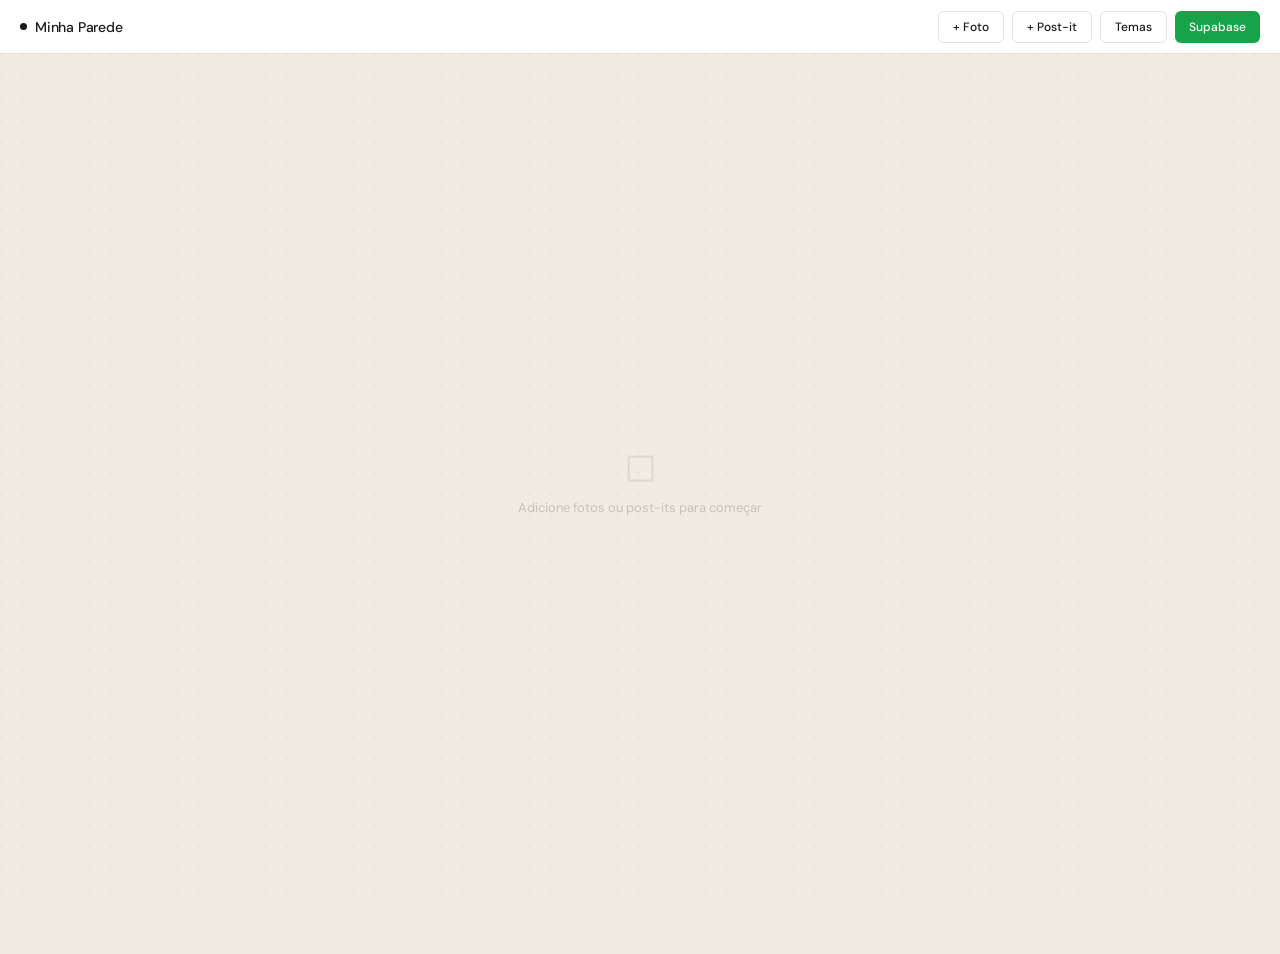
==== index.html @ 945e421c "Create" ====
<!DOCTYPE html>
<html lang="pt-BR">
<head>
<meta charset="UTF-8">
<meta name="viewport" content="width=device-width, initial-scale=1.0">
<title>Minha Parede</title>
<link href="https://fonts.googleapis.com/css2?family=DM+Sans:wght@300;400;500&family=Caveat:wght@400;600&display=swap" rel="stylesheet">
<style id="themeStyle">
/* ═══════════════════════════════════════════════
   TEMA — edite estas variáveis para personalizar
   ═══════════════════════════════════════════════ */
:root {
  --wall-bg:                #f0ece4;
  --wall-texture:           rgba(0,0,0,0.03);
  --bar-bg:                 #ffffff;
  --bar-border:             #e5e2dc;
  --bar-text:               #1a1a1a;
  --btn-bg:                 #1a1a1a;
  --btn-text:               #ffffff;
  --btn-radius:             6px;
  --polaroid-bg:            #ffffff;
  --polaroid-shadow:        0 4px 20px rgba(0,0,0,0.12);
  --polaroid-caption-color: #555555;
  --note-text:              #1a1a1a;
  --pin-color:              #1a1a1a;
  --accent:                 #1a1a1a;
  --font-ui:                'DM Sans', sans-serif;
  --font-hw:                'Caveat', cursive;
}
</style>
<style>
* { margin:0; padding:0; box-sizing:border-box; }
body { min-height:100vh; font-family:var(--font-ui); background:var(--wall-bg); overflow-x:hidden; }

/* BAR */
.bar {
  position:fixed; top:0; left:0; right:0; z-index:100;
  height:54px; background:var(--bar-bg);
  border-bottom:1px solid var(--bar-border);
  display:flex; align-items:center; padding:0 20px; gap:8px;
}
.bar-logo {
  flex:1; font-size:14px; font-weight:500; color:var(--bar-text);
  letter-spacing:-.2px; display:flex; align-items:center; gap:8px;
}
.bar-dot { width:7px; height:7px; border-radius:50%; background:var(--accent); }

.btn {
  height:32px; padding:0 14px;
  background:var(--btn-bg); color:var(--btn-text);
  border:none; border-radius:var(--btn-radius);
  font-family:var(--font-ui); font-size:12px; font-weight:500;
  cursor:pointer; display:flex; align-items:center; gap:5px;
  transition:opacity .15s, transform .1s; white-space:nowrap;
}
.btn:hover { opacity:.8; }
.btn:active { transform:scale(.97); }
.btn-outline {
  background:transparent; color:var(--bar-text);
  border:1px solid var(--bar-border);
}
.btn-outline:hover { background:var(--wall-bg); opacity:1; }
.btn-green { background:#16a34a; color:#fff; }
.btn-green.on { background:#15803d; }

/* WALL */
.wall {
  margin-top:54px; min-height:calc(100vh - 54px);
  padding:40px; position:relative;
  background-color:var(--wall-bg);
  background-image: radial-gradient(circle at 1px 1px, var(--wall-texture) 1px, transparent 0);
  background-size:22px 22px;
}

/* EMPTY */
.empty {
  position:absolute; top:50%; left:50%;
  transform:translate(-50%,-50%);
  text-align:center; pointer-events:none; color:rgba(0,0,0,0.18);
}
.empty p { font-size:13px; margin-top:8px; }

/* POLAROID */
.polaroid {
  position:absolute; cursor:grab; user-select:none;
  box-shadow:var(--polaroid-shadow); transition:box-shadow .2s;
}
.polaroid:hover { box-shadow:0 8px 32px rgba(0,0,0,0.2); z-index:10; }
.polaroid:active { cursor:grabbing; }
.polaroid.dragging { z-index:50; box-shadow:0 16px 48px rgba(0,0,0,0.25); }
.polaroid-inner { background:var(--polaroid-bg); padding:10px 10px 44px; }
.polaroid-img { width:190px; height:190px; object-fit:cover; display:block; }
.polaroid-caption {
  position:absolute; bottom:10px; left:10px; right:10px;
  text-align:center; font-family:var(--font-hw); font-size:17px;
  color:var(--polaroid-caption-color); outline:none;
}
.polaroid-caption:focus { border-bottom:1px dashed rgba(0,0,0,0.2); }

/* PIN */
.pin-wrap {
  position:absolute; top:-13px; left:50%;
  transform:translateX(-50%); z-index:5;
  display:flex; flex-direction:column; align-items:center;
}
.pin-head {
  width:13px; height:13px; border-radius:50%;
  background:var(--pin-color); box-shadow:0 2px 6px rgba(0,0,0,0.25);
}
.pin-shaft { width:2px; height:10px; background:rgba(0,0,0,0.2); }

/* DEL */
.del-btn {
  position:absolute; top:-9px; right:-9px;
  width:20px; height:20px; border-radius:50%;
  background:#ef4444; color:#fff; border:none;
  font-size:11px; cursor:pointer; line-height:1;
  display:none; align-items:center; justify-content:center;
  box-shadow:0 2px 8px rgba(0,0,0,0.25); z-index:6; font-family:sans-serif;
}
.polaroid:hover .del-btn, .postit:hover .del-btn { display:flex; }

/* POST-IT */
.postit {
  position:absolute; cursor:grab; user-select:none;
  width:190px; min-height:160px; padding:28px 14px 14px;
  box-shadow:2px 4px 16px rgba(0,0,0,0.1); transition:box-shadow .2s;
}
.postit:hover { box-shadow:4px 8px 24px rgba(0,0,0,0.18); z-index:10; }
.postit:active { cursor:grabbing; }
.postit.dragging { z-index:50; }
.postit-pin {
  position:absolute; top:10px; left:50%; transform:translateX(-50%);
  width:11px; height:11px; border-radius:50%;
  background:var(--pin-color); box-shadow:0 2px 6px rgba(0,0,0,0.2);
}
.postit-text {
  font-family:var(--font-hw); font-size:19px;
  color:var(--note-text); line-height:1.5;
  outline:none; min-height:80px; word-break:break-word;
  position:relative; z-index:2;
}
.postit-lines {
  position:absolute; inset:0; pointer-events:none;
  background-image:repeating-linear-gradient(transparent,transparent 30px,rgba(0,0,0,0.05) 30px,rgba(0,0,0,0.05) 31px);
  background-position:0 26px;
}

/* OVERLAYS */
.overlay {
  display:none; position:fixed; inset:0;
  background:rgba(0,0,0,0.35); z-index:200;
  align-items:center; justify-content:center;
  backdrop-filter:blur(6px);
}
.overlay.open { display:flex; }
.modal {
  background:#fff; border-radius:12px; padding:28px;
  width:460px; max-width:95vw;
  box-shadow:0 24px 64px rgba(0,0,0,0.18);
  max-height:90vh; overflow-y:auto;
}
.modal h2 { font-size:15px; font-weight:500; color:#111; margin-bottom:3px; }
.modal .sub { font-size:12px; color:#999; margin-bottom:18px; }
.field { margin-bottom:12px; }
.field label { display:block; font-size:11px; font-weight:500; color:#777; margin-bottom:4px; text-transform:uppercase; letter-spacing:.4px; }
.field input {
  width:100%; padding:8px 11px;
  border:1px solid #e5e5e5; border-radius:6px;
  font-size:13px; font-family:monospace; outline:none; color:#111;
}
.field input:focus { border-color:#1a1a1a; }
.modal-foot { display:flex; gap:8px; justify-content:flex-end; margin-top:18px; }
.sql-block {
  background:#f8f8f8; border-radius:6px; padding:11px;
  font-family:monospace; font-size:11px; color:#444;
  border:1px solid #eee; white-space:pre; overflow-x:auto; margin-bottom:14px;
}

/* THEME PANEL */
.theme-panel {
  position:fixed; top:54px; right:0; bottom:0; width:290px;
  background:#fff; border-left:1px solid #efefef;
  z-index:90; transform:translateX(100%);
  transition:transform .25s cubic-bezier(.4,0,.2,1);
  display:flex; flex-direction:column; overflow:hidden;
}
.theme-panel.open { transform:translateX(0); }
.tp-head {
  padding:14px 18px; border-bottom:1px solid #f2f2f2;
  display:flex; align-items:center; justify-content:space-between; flex-shrink:0;
}
.tp-head h3 { font-size:13px; font-weight:500; color:#111; }
.tp-close { background:none; border:none; cursor:pointer; color:#bbb; font-size:18px; padding:2px; line-height:1; }
.tp-close:hover { color:#111; }
.tp-body { flex:1; overflow-y:auto; }

.preset-label { padding:12px 18px 6px; font-size:10px; font-weight:500; color:#bbb; text-transform:uppercase; letter-spacing:.5px; }
.preset-grid { display:grid; grid-template-columns:1fr 1fr 1fr; gap:6px; padding:0 18px 14px; border-bottom:1px solid #f2f2f2; }
.preset-chip {
  border:1px solid #efefef; border-radius:6px; padding:8px 6px;
  cursor:pointer; text-align:center;
  transition:border-color .15s, transform .1s; background:#fafafa;
}
.preset-chip:hover { border-color:#1a1a1a; transform:scale(1.03); }
.chip-swatch { height:22px; border-radius:3px; margin-bottom:5px; }
.preset-chip span { font-size:10px; font-weight:500; color:#555; }

.sec-label { padding:12px 18px 6px; font-size:10px; font-weight:500; color:#bbb; text-transform:uppercase; letter-spacing:.5px; }
.var-row {
  display:flex; align-items:center; justify-content:space-between;
  padding:5px 18px; gap:8px;
}
.var-row label { font-size:12px; color:#555; flex:1; line-height:1.3; }
.var-row input[type=color] {
  width:32px; height:24px; border:1px solid #e8e8e8; border-radius:4px;
  cursor:pointer; padding:1px; background:#fff;
}
.var-row input[type=text] {
  width:88px; padding:4px 7px;
  border:1px solid #e8e8e8; border-radius:4px;
  font-size:11px; font-family:monospace; color:#111; outline:none;
}
.var-row input[type=text]:focus { border-color:#1a1a1a; }
.divider { height:1px; background:#f2f2f2; margin:8px 0; }

.css-label { padding:10px 18px 4px; font-size:10px; font-weight:500; color:#bbb; text-transform:uppercase; letter-spacing:.5px; }
.css-box {
  margin:0 18px 6px;
  background:#f8f8f8; border:1px solid #efefef; border-radius:6px;
  padding:8px; font-family:monospace; font-size:10px; color:#666;
  white-space:pre; overflow-x:auto; max-height:140px; overflow-y:auto;
}
.tp-foot { padding:12px 18px; border-top:1px solid #f2f2f2; display:flex; gap:6px; flex-shrink:0; }
.tp-foot .btn { flex:1; justify-content:center; height:30px; font-size:12px; }

/* NOTE EDITOR */
.note-overlay {
  display:none; position:fixed; inset:0;
  background:rgba(0,0,0,0.35); z-index:200;
  align-items:center; justify-content:center;
  backdrop-filter:blur(6px);
}
.note-overlay.open { display:flex; }
.note-editor { border-radius:6px; padding:18px; width:280px; box-shadow:0 12px 48px rgba(0,0,0,0.22); }
.note-editor textarea {
  width:100%; height:120px; border:none; background:transparent;
  outline:none; font-family:var(--font-hw); font-size:21px; color:#1a1a1a; resize:none;
}
.nc-row { display:flex; gap:6px; margin-top:10px; }
.nc-dot {
  width:22px; height:22px; border-radius:50%;
  cursor:pointer; border:2px solid rgba(0,0,0,0.12); transition:transform .15s;
}
.nc-dot:hover, .nc-dot.sel { border-color:rgba(0,0,0,0.4); transform:scale(1.2); }
.note-foot { display:flex; gap:6px; justify-content:flex-end; margin-top:12px; }
.note-foot button { padding:6px 14px; border:none; border-radius:5px; font-family:var(--font-ui); font-size:12px; font-weight:500; cursor:pointer; }
.n-cancel { background:rgba(0,0,0,0.08); color:#333; }
.n-add { background:rgba(0,0,0,0.82); color:#fff; }

/* TOAST */
.toast {
  position:fixed; bottom:18px; left:50%; transform:translateX(-50%);
  background:#111; color:#fff; padding:9px 18px; border-radius:20px;
  font-size:12px; opacity:0; transition:opacity .25s;
  pointer-events:none; z-index:400; white-space:nowrap;
}
.toast.show { opacity:1; }
#fileInput { display:none; }
</style>
</head>
<body>

<!-- BAR -->
<div class="bar">
  <div class="bar-logo"><span class="bar-dot"></span>Minha Parede</div>
  <button class="btn btn-outline" onclick="document.getElementById('fileInput').click()">+ Foto</button>
  <button class="btn btn-outline" onclick="openNote()">+ Post-it</button>
  <button class="btn btn-outline" id="btnTheme" onclick="toggleTheme()">Temas</button>
  <button class="btn btn-green" id="btnSb" onclick="openSb()">Supabase</button>
</div>

<input type="file" id="fileInput" accept="image/*" multiple>

<!-- WALL -->
<div class="wall" id="wall">
  <div class="empty" id="empty">
    <div style="font-size:40px;opacity:.4">◻</div>
    <p>Adicione fotos ou post-its para começar</p>
  </div>
</div>

<!-- THEME PANEL -->
<aside class="theme-panel" id="themePanel">
  <div class="tp-head">
    <h3>Editor de Tema</h3>
    <button class="tp-close" onclick="toggleTheme()">×</button>
  </div>
  <div class="tp-body">
    <div class="preset-label">Presets</div>
    <div class="preset-grid" id="presetGrid"></div>

    <div class="sec-label">Parede</div>
    <div class="var-row"><label>Fundo</label><input type="color" data-var="--wall-bg" oninput="av(this)"></div>
    <div class="divider"></div>

    <div class="sec-label">Barra</div>
    <div class="var-row"><label>Fundo</label><input type="color" data-var="--bar-bg" oninput="av(this)"></div>
    <div class="var-row"><label>Borda</label><input type="color" data-var="--bar-border" oninput="av(this)"></div>
    <div class="var-row"><label>Texto</label><input type="color" data-var="--bar-text" oninput="av(this)"></div>
    <div class="divider"></div>

    <div class="sec-label">Botões</div>
    <div class="var-row"><label>Fundo</label><input type="color" data-var="--btn-bg" oninput="av(this)"></div>
    <div class="var-row"><label>Texto</label><input type="color" data-var="--btn-text" oninput="av(this)"></div>
    <div class="var-row"><label>Radius</label><input type="text" data-var="--btn-radius" oninput="avt(this)" placeholder="6px"></div>
    <div class="divider"></div>

    <div class="sec-label">Polaroid</div>
    <div class="var-row"><label>Fundo</label><input type="color" data-var="--polaroid-bg" oninput="av(this)"></div>
    <div class="var-row"><label>Legenda</label><input type="color" data-var="--polaroid-caption-color" oninput="av(this)"></div>
    <div class="divider"></div>

    <div class="sec-label">Post-its & Pinos</div>
    <div class="var-row"><label>Texto</label><input type="color" data-var="--note-text" oninput="av(this)"></div>
    <div class="var-row"><label>Cor do pino</label><input type="color" data-var="--pin-color" oninput="av(this)"></div>
    <div class="divider"></div>

    <div class="sec-label">Acento</div>
    <div class="var-row"><label>Cor de acento</label><input type="color" data-var="--accent" oninput="av(this)"></div>

    <div class="css-label">CSS gerado</div>
    <pre class="css-box" id="cssBox"></pre>
  </div>
  <div class="tp-foot">
    <button class="btn btn-outline" onclick="copyCss()">Copiar CSS</button>
    <button class="btn" onclick="saveTheme()">Salvar</button>
  </div>
</aside>

<!-- SUPABASE MODAL -->
<div class="overlay" id="sbOverlay">
  <div class="modal">
    <h2>Configurar Supabase</h2>
    <p class="sub">Salve na nuvem. Execute antes no SQL Editor:</p>
    <div class="sql-block">CREATE TABLE wall_items (
  id UUID DEFAULT gen_random_uuid() PRIMARY KEY,
  type TEXT, x FLOAT, y FLOAT, rotation FLOAT,
  image_url TEXT, caption TEXT,
  note_text TEXT, color TEXT,
  created_at TIMESTAMPTZ DEFAULT now()
);
-- Storage > New bucket: wall-photos (público)</div>
    <div class="field"><label>URL do Projeto</label><input type="text" id="sbUrl" placeholder="https://xxxx.supabase.co"></div>
    <div class="field"><label>Chave Anon</label><input type="text" id="sbKey" placeholder="eyJ..."></div>
    <div class="modal-foot">
      <button class="btn btn-outline" onclick="closeSb()">Cancelar</button>
      <button class="btn btn-green" onclick="saveSb()">Salvar</button>
    </div>
  </div>
</div>

<!-- NOTE EDITOR -->
<div class="note-overlay" id="noteOverlay">
  <div class="note-editor" id="noteBox" style="background:#fef08a">
    <textarea id="noteText" placeholder="Escreva aqui..."></textarea>
    <div class="nc-row" id="ncRow"></div>
    <div class="note-foot">
      <button class="n-cancel" onclick="closeNote()">Cancelar</button>
      <button class="n-add" onclick="addNote()">Adicionar</button>
    </div>
  </div>
</div>

<div class="toast" id="toast"></div>

<script>
/* ═══ DATA ═══════════════════════════════════════════════════════════════ */
const PRESETS = [
  { name:'Minimal', vars:{'--wall-bg':'#f0ece4','--bar-bg':'#ffffff','--bar-border':'#e5e2dc','--bar-text':'#1a1a1a','--btn-bg':'#1a1a1a','--btn-text':'#ffffff','--btn-radius':'6px','--polaroid-bg':'#ffffff','--polaroid-caption-color':'#555555','--note-text':'#1a1a1a','--pin-color':'#1a1a1a','--accent':'#1a1a1a'} },
  { name:'Dark',    vars:{'--wall-bg':'#0f0f0f','--bar-bg':'#1a1a1a','--bar-border':'#2a2a2a','--bar-text':'#efefef','--btn-bg':'#efefef','--btn-text':'#111111','--btn-radius':'6px','--polaroid-bg':'#1e1e1e','--polaroid-caption-color':'#888888','--note-text':'#111111','--pin-color':'#efefef','--accent':'#efefef'} },
  { name:'Rose',    vars:{'--wall-bg':'#fdf0f0','--bar-bg':'#fff5f5','--bar-border':'#fcdede','--bar-text':'#5c1a1a','--btn-bg':'#c0392b','--btn-text':'#ffffff','--btn-radius':'20px','--polaroid-bg':'#ffffff','--polaroid-caption-color':'#c0392b','--note-text':'#5c1a1a','--pin-color':'#c0392b','--accent':'#c0392b'} },
  { name:'Forest',  vars:{'--wall-bg':'#eef4ee','--bar-bg':'#f4faf4','--bar-border':'#c8e0c8','--bar-text':'#1a3a1a','--btn-bg':'#2d6a2d','--btn-text':'#ffffff','--btn-radius':'4px','--polaroid-bg':'#fcfff8','--polaroid-caption-color':'#2d6a2d','--note-text':'#1a3a1a','--pin-color':'#2d6a2d','--accent':'#2d6a2d'} },
  { name:'Slate',   vars:{'--wall-bg':'#f1f5f9','--bar-bg':'#ffffff','--bar-border':'#e2e8f0','--bar-text':'#0f172a','--btn-bg':'#3b82f6','--btn-text':'#ffffff','--btn-radius':'8px','--polaroid-bg':'#ffffff','--polaroid-caption-color':'#64748b','--note-text':'#0f172a','--pin-color':'#3b82f6','--accent':'#3b82f6'} },
  { name:'Cream',   vars:{'--wall-bg':'#faf6ee','--bar-bg':'#fffdf5','--bar-border':'#e8dfc8','--bar-text':'#3a2e1a','--btn-bg':'#8b6914','--btn-text':'#fff8e1','--btn-radius':'3px','--polaroid-bg':'#fffdf8','--polaroid-caption-color':'#8b6914','--note-text':'#3a2e1a','--pin-color':'#8b6914','--accent':'#8b6914'} },
];

const NOTE_COLORS = [
  {name:'yellow',bg:'#fef08a'},{name:'blue',bg:'#bae6fd'},
  {name:'green',bg:'#bbf7d0'},{name:'pink',bg:'#fbcfe8'},
  {name:'orange',bg:'#fed7aa'},{name:'white',bg:'#ffffff'},
];

let sbUrl = localStorage.getItem('sb_url')||'';
let sbKey = localStorage.getItem('sb_key')||'';
let items = (() => { try { return JSON.parse(localStorage.getItem('wall_items')||'[]'); } catch(e){return[];} })();
let selColor = NOTE_COLORS[0];
let curVars = {};

/* ═══ THEME ══════════════════════════════════════════════════════════════ */
function av(input) { // apply color var
  document.documentElement.style.setProperty(input.dataset.var, input.value);
  curVars[input.dataset.var] = input.value;
  refreshCss();
}
function avt(input) { // apply text var
  document.documentElement.style.setProperty(input.dataset.var, input.value);
  curVars[input.dataset.var] = input.value;
  refreshCss();
}
function applyPreset(p) {
  Object.entries(p.vars).forEach(([k,v]) => {
    document.documentElement.style.setProperty(k,v); curVars[k]=v;
  });
  syncInputs(); refreshCss();
}
function syncInputs() {
  document.querySelectorAll('[data-var]').forEach(el => {
    const v = getComputedStyle(document.documentElement).getPropertyValue(el.dataset.var).trim();
    if (el.type==='color') { try { el.value=toHex(v); } catch(e){} }
    else el.value = v;
  });
}
function toHex(c) {
  if (c.startsWith('#')) return c.substring(0,7);
  const d=document.createElement('div'); d.style.color=c; document.body.appendChild(d);
  const s=getComputedStyle(d).color; document.body.removeChild(d);
  const m=s.match(/\d+/g); if(!m) return '#000000';
  return '#'+m.slice(0,3).map(x=>parseInt(x).toString(16).padStart(2,'0')).join('');
}
function refreshCss() {
  const lines=[':root {'];
  Object.entries(curVars).forEach(([k,v])=>lines.push('  '+k+': '+v+';'));
  lines.push('}');
  document.getElementById('cssBox').textContent=lines.join('\n');
}
function copyCss() {
  navigator.clipboard.writeText(document.getElementById('cssBox').textContent)
    .then(()=>toast('CSS copiado!')).catch(()=>toast('Erro ao copiar'));
}
function saveTheme() { localStorage.setItem('wall_theme',JSON.stringify(curVars)); toast('Tema salvo!'); }
function loadTheme() {
  const saved = localStorage.getItem('wall_theme');
  if (saved) {
    try { Object.entries(JSON.parse(saved)).forEach(([k,v])=>{document.documentElement.style.setProperty(k,v);curVars[k]=v;}); }
    catch(e) { applyPreset(PRESETS[0]); }
  } else { applyPreset(PRESETS[0]); }
  syncInputs(); refreshCss();
}
function toggleTheme() { document.getElementById('themePanel').classList.toggle('open'); }

function buildPresets() {
  const g=document.getElementById('presetGrid');
  PRESETS.forEach(p=>{
    const c=document.createElement('div'); c.className='preset-chip';
    c.innerHTML=`<div class="chip-swatch" style="background:${p.vars['--wall-bg']};border:1px solid rgba(0,0,0,0.07)"></div><span>${p.name}</span>`;
    c.onclick=()=>applyPreset(p); g.appendChild(c);
  });
}

/* ═══ SUPABASE ═══════════════════════════════════════════════════════════ */
const sbH = () => ({'apikey':sbKey,'Authorization':'Bearer '+sbKey,'Content-Type':'application/json','Prefer':'return=representation'});
async function sbInsert(row) {
  if(!sbUrl||!sbKey) return null;
  try { const r=await fetch(sbUrl+'/rest/v1/wall_items',{method:'POST',headers:sbH(),body:JSON.stringify(row)}); const d=await r.json(); return d[0]||null; } catch(e){return null;}
}
async function sbDelete(id) {
  if(!sbUrl||!sbKey) return;
  try { await fetch(sbUrl+'/rest/v1/wall_items?id=eq.'+id,{method:'DELETE',headers:sbH()}); } catch(e){}
}
async function sbPatch(id,patch) {
  if(!sbUrl||!sbKey) return;
  try { await fetch(sbUrl+'/rest/v1/wall_items?id=eq.'+id,{method:'PATCH',headers:sbH(),body:JSON.stringify(patch)}); } catch(e){}
}
async function sbLoad() {
  if(!sbUrl||!sbKey) return null;
  try { const r=await fetch(sbUrl+'/rest/v1/wall_items?order=created_at.asc',{headers:{'apikey':sbKey,'Authorization':'Bearer '+sbKey}}); return await r.json(); } catch(e){return null;}
}
async function sbUpload(file) {
  if(!sbUrl||!sbKey) return null;
  const ext=file.name.split('.').pop();
  const path=Date.now()+'_'+Math.random().toString(36).slice(2)+'.'+ext;
  try { const r=await fetch(sbUrl+'/storage/v1/object/wall-photos/'+path,{method:'POST',headers:{'apikey':sbKey,'Authorization':'Bearer '+sbKey,'Content-Type':file.type},body:file}); return r.ok?sbUrl+'/storage/v1/object/public/wall-photos/'+path:null; } catch(e){return null;}
}
function openSb() { document.getElementById('sbUrl').value=sbUrl; document.getElementById('sbKey').value=sbKey; document.getElementById('sbOverlay').classList.add('open'); }
function closeSb() { document.getElementById('sbOverlay').classList.remove('open'); }
async function saveSb() {
  sbUrl=document.getElementById('sbUrl').value.trim().replace(/\/$/,'');
  sbKey=document.getElementById('sbKey').value.trim();
  localStorage.setItem('sb_url',sbUrl); localStorage.setItem('sb_key',sbKey);
  closeSb(); updateSbBtn();
  if (sbUrl&&sbKey) {
    toast('Conectando...');
    const r=await sbLoad();
    if(r&&Array.isArray(r)){ items=r; saveLocal(); renderAll(); toast(r.length+' item(s) carregado(s)'); }
    else toast('Supabase configurado');
  }
}
function updateSbBtn() {
  const b=document.getElementById('btnSb');
  b.textContent=(sbUrl&&sbKey)?'✓ Supabase':'Supabase';
  b.classList.toggle('on',!!(sbUrl&&sbKey));
}

/* ═══ RENDER ═════════════════════════════════════════════════════════════ */
function renderAll() {
  document.querySelectorAll('.polaroid,.postit').forEach(e=>e.remove());
  items.forEach(it=>it.type==='photo'?renderPol(it):renderNote(it));
  document.getElementById('empty').style.display=items.length?'none':'block';
}

function renderPol(item) {
  const el=document.createElement('div'); el.className='polaroid'; el.dataset.id=item.id;
  el.style.cssText=`left:${item.x||80}px;top:${item.y||80}px;transform:rotate(${item.rotation||0}deg)`;
  el.innerHTML=`<div class="pin-wrap"><div class="pin-head"></div><div class="pin-shaft"></div></div>
    <div class="polaroid-inner">
      <img class="polaroid-img" src="${item.image_url||item.dataUrl}" draggable="false">
      <div class="polaroid-caption" contenteditable="true">${item.caption||''}</div>
    </div>
    <button class="del-btn" onclick="delItem('${item.id}',event)">×</button>`;
  el.querySelector('.polaroid-caption').addEventListener('blur',function(){
    const it=items.find(i=>i.id===item.id); if(it){it.caption=this.textContent.trim();saveLocal();sbPatch(item.id,{caption:it.caption});}
  });
  drag(el); document.getElementById('wall').appendChild(el);
}

function renderNote(item) {
  const nc=NOTE_COLORS.find(c=>c.name===item.color)||NOTE_COLORS[0];
  const el=document.createElement('div'); el.className='postit'; el.dataset.id=item.id;
  el.style.cssText=`left:${item.x||100}px;top:${item.y||100}px;transform:rotate(${item.rotation||0}deg);background:${nc.bg}`;
  el.innerHTML=`<div class="postit-pin"></div><div class="postit-lines"></div>
    <div class="postit-text" contenteditable="true">${item.note_text||''}</div>
    <button class="del-btn" onclick="delItem('${item.id}',event)">×</button>`;
  el.querySelector('.postit-text').addEventListener('blur',function(){
    const it=items.find(i=>i.id===item.id); if(it){it.note_text=this.innerHTML;saveLocal();sbPatch(item.id,{note_text:it.note_text});}
  });
  drag(el); document.getElementById('wall').appendChild(el);
}

/* ═══ DRAG ═══════════════════════════════════════════════════════════════ */
function drag(el) {
  let sx,sy,sl,st,moved;
  const onDown=(cx,cy)=>{
    sx=cx;sy=cy;sl=parseFloat(el.style.left);st=parseFloat(el.style.top);moved=false;
    el.classList.add('dragging'); el.style.zIndex=50;
  };
  const onMove=(cx,cy)=>{
    const dx=cx-sx,dy=cy-sy; if(Math.abs(dx)+Math.abs(dy)>3)moved=true;
    el.style.left=(sl+dx)+'px'; el.style.top=(st+dy)+'px';
  };
  const onUp=()=>{
    el.classList.remove('dragging'); el.style.zIndex='';
    if(moved){const it=items.find(i=>i.id===el.dataset.id);if(it){it.x=parseFloat(el.style.left);it.y=parseFloat(el.style.top);saveLocal();sbPatch(it.id,{x:it.x,y:it.y});}}
  };
  el.addEventListener('mousedown',e=>{
    if(e.target.classList.contains('del-btn')||e.target.contentEditable==='true') return;
    e.preventDefault(); onDown(e.clientX,e.clientY);
    const mv=e=>onMove(e.clientX,e.clientY);
    const up=()=>{onUp();document.removeEventListener('mousemove',mv);document.removeEventListener('mouseup',up);};
    document.addEventListener('mousemove',mv); document.addEventListener('mouseup',up);
  });
  el.addEventListener('touchstart',e=>{
    if(e.target.classList.contains('del-btn')||e.target.contentEditable==='true') return;
    const t=e.touches[0]; onDown(t.clientX,t.clientY);
    const mv=e=>{const t=e.touches[0];onMove(t.clientX,t.clientY);};
    const up=()=>{onUp();el.removeEventListener('touchmove',mv);el.removeEventListener('touchend',up);};
    el.addEventListener('touchmove',mv,{passive:true}); el.addEventListener('touchend',up);
  },{passive:true});
}

/* ═══ ADD PHOTO ══════════════════════════════════════════════════════════ */
document.getElementById('fileInput').addEventListener('change',async function(){
  const files=Array.from(this.files); if(!files.length)return; this.value='';
  const ww=document.getElementById('wall').clientWidth;
  for(const file of files){
    const dataUrl=await readFile(file);
    const id=crypto.randomUUID?crypto.randomUUID():Date.now()+Math.random().toString(36).slice(2);
    const x=60+Math.random()*Math.max(200,ww-300),y=60+Math.random()*300,r=(Math.random()-.5)*10;
    const item={id,type:'photo',x,y,rotation:r,image_url:dataUrl,caption:'',created_at:new Date().toISOString()};
    if(sbUrl&&sbKey){const url=await sbUpload(file);if(url)item.image_url=url;const s=await sbInsert({id,type:'photo',x,y,rotation:r,image_url:item.image_url,caption:''});if(s)item.id=s.id;}
    items.push(item); renderPol(item); document.getElementById('empty').style.display='none';
  }
  saveLocal(); toast(files.length+' foto(s) adicionada(s)');
});
function readFile(f){return new Promise(r=>{const fr=new FileReader();fr.onload=e=>r(e.target.result);fr.readAsDataURL(f);});}

/* ═══ NOTE ═══════════════════════════════════════════════════════════════ */
function buildNoteColors(){
  const c=document.getElementById('ncRow');
  NOTE_COLORS.forEach((nc,i)=>{
    const d=document.createElement('div'); d.className='nc-dot'+(i===0?' sel':'');
    d.style.background=nc.bg;
    d.onclick=()=>{c.querySelectorAll('.nc-dot').forEach(x=>x.classList.remove('sel'));d.classList.add('sel');selColor=nc;document.getElementById('noteBox').style.background=nc.bg;};
    c.appendChild(d);
  });
}
function openNote(){document.getElementById('noteText').value='';document.getElementById('noteBox').style.background=selColor.bg;document.getElementById('noteOverlay').classList.add('open');setTimeout(()=>document.getElementById('noteText').focus(),80);}
function closeNote(){document.getElementById('noteOverlay').classList.remove('open');}
async function addNote(){
  const text=document.getElementById('noteText').value.trim(); closeNote(); if(!text)return;
  const ww=document.getElementById('wall').clientWidth;
  const id=crypto.randomUUID?crypto.randomUUID():Date.now()+Math.random().toString(36).slice(2);
  const x=60+Math.random()*Math.max(100,ww-300),y=60+Math.random()*300,r=(Math.random()-.5)*8;
  const item={id,type:'note',x,y,rotation:r,note_text:text,color:selColor.name,created_at:new Date().toISOString()};
  if(sbUrl&&sbKey){const s=await sbInsert({id,type:'note',x,y,rotation:r,note_text:text,color:selColor.name});if(s)item.id=s.id;}
  items.push(item); renderNote(item); saveLocal();
  document.getElementById('empty').style.display='none'; toast('Post-it adicionado');
}

/* ═══ DELETE ═════════════════════════════════════════════════════════════ */
async function delItem(id,e){
  e.stopPropagation(); if(!confirm('Remover?'))return;
  items=items.filter(i=>i.id!==id);
  const el=document.querySelector('[data-id="'+id+'"]'); if(el)el.remove();
  saveLocal(); sbDelete(id);
  if(!items.length)document.getElementById('empty').style.display='block';
  toast('Removido');
}

/* ═══ UTILS ══════════════════════════════════════════════════════════════ */
function saveLocal(){try{localStorage.setItem('wall_items',JSON.stringify(items));}catch(e){}}
let _tt;
function toast(msg){const t=document.getElementById('toast');t.textContent=msg;t.classList.add('show');clearTimeout(_tt);_tt=setTimeout(()=>t.classList.remove('show'),2500);}

/* ═══ CLOSE ON BG ════════════════════════════════════════════════════════ */
document.getElementById('sbOverlay').addEventListener('click',e=>{if(e.target===document.getElementById('sbOverlay'))closeSb();});
document.getElementById('noteOverlay').addEventListener('click',e=>{if(e.target===document.getElementById('noteOverlay'))closeNote();});

/* ═══ INIT ═══════════════════════════════════════════════════════════════ */
async function init(){
  buildPresets(); buildNoteColors(); loadTheme(); updateSbBtn();
  if(sbUrl&&sbKey){const r=await sbLoad();if(r&&Array.isArray(r)&&r.length){items=r;saveLocal();}}
  renderAll();
}
init();
</script>
</body>
</html>
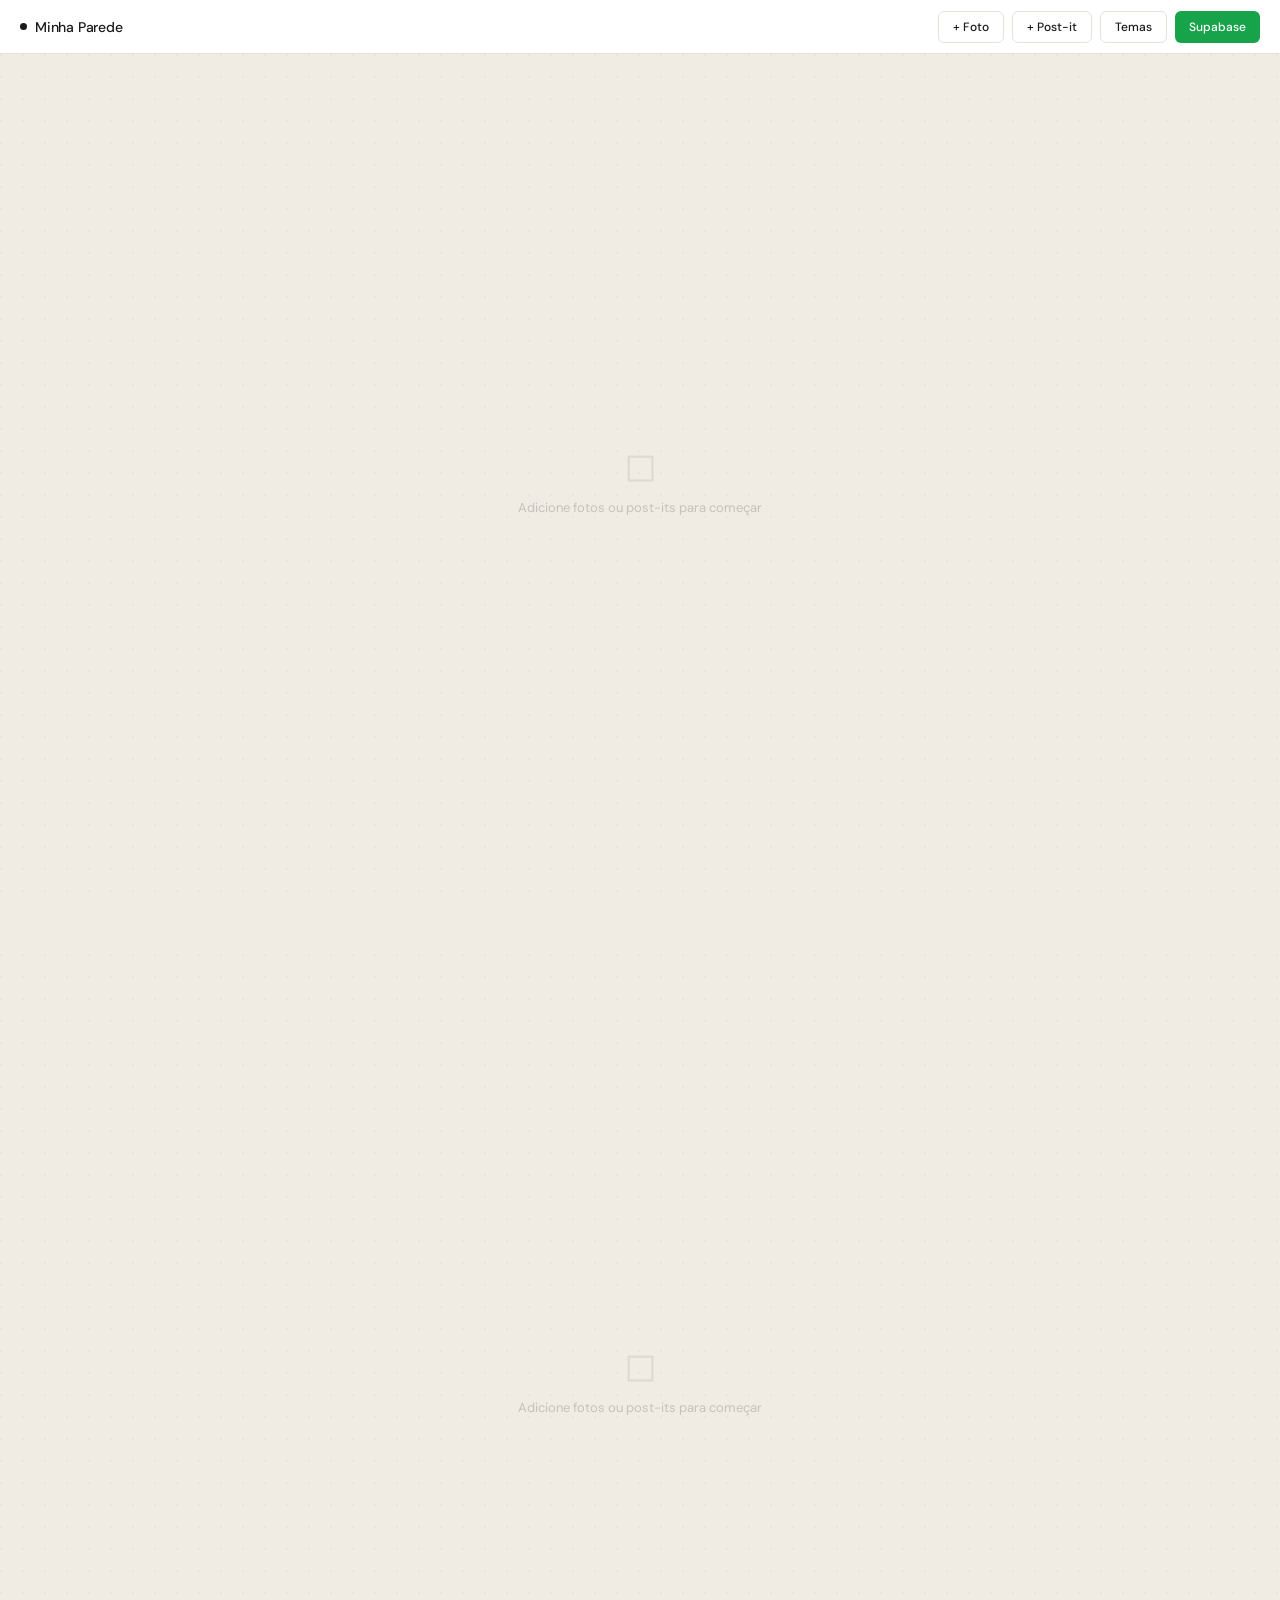
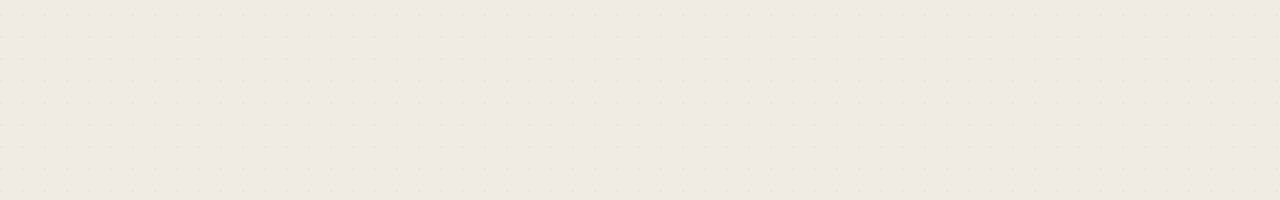
==== commit d239c610: "config" ====
--- a/index.html
+++ b/index.html
@@ -4,272 +4,36 @@
 <meta charset="UTF-8">
 <meta name="viewport" content="width=device-width, initial-scale=1.0">
 <title>Minha Parede</title>
+
 <link href="https://fonts.googleapis.com/css2?family=DM+Sans:wght@300;400;500&family=Caveat:wght@400;600&display=swap" rel="stylesheet">
-<style id="themeStyle">
-/* ═══════════════════════════════════════════════
-   TEMA — edite estas variáveis para personalizar
-   ═══════════════════════════════════════════════ */
-:root {
-  --wall-bg:                #f0ece4;
-  --wall-texture:           rgba(0,0,0,0.03);
-  --bar-bg:                 #ffffff;
-  --bar-border:             #e5e2dc;
-  --bar-text:               #1a1a1a;
-  --btn-bg:                 #1a1a1a;
-  --btn-text:               #ffffff;
-  --btn-radius:             6px;
-  --polaroid-bg:            #ffffff;
-  --polaroid-shadow:        0 4px 20px rgba(0,0,0,0.12);
-  --polaroid-caption-color: #555555;
-  --note-text:              #1a1a1a;
-  --pin-color:              #1a1a1a;
-  --accent:                 #1a1a1a;
-  --font-ui:                'DM Sans', sans-serif;
-  --font-hw:                'Caveat', cursive;
-}
-</style>
-<style>
-* { margin:0; padding:0; box-sizing:border-box; }
-body { min-height:100vh; font-family:var(--font-ui); background:var(--wall-bg); overflow-x:hidden; }
 
-/* BAR */
-.bar {
-  position:fixed; top:0; left:0; right:0; z-index:100;
-  height:54px; background:var(--bar-bg);
-  border-bottom:1px solid var(--bar-border);
-  display:flex; align-items:center; padding:0 20px; gap:8px;
-}
-.bar-logo {
-  flex:1; font-size:14px; font-weight:500; color:var(--bar-text);
-  letter-spacing:-.2px; display:flex; align-items:center; gap:8px;
-}
-.bar-dot { width:7px; height:7px; border-radius:50%; background:var(--accent); }
+<link rel="stylesheet" href="style.css">
+</head>
 
-.btn {
-  height:32px; padding:0 14px;
-  background:var(--btn-bg); color:var(--btn-text);
-  border:none; border-radius:var(--btn-radius);
-  font-family:var(--font-ui); font-size:12px; font-weight:500;
-  cursor:pointer; display:flex; align-items:center; gap:5px;
-  transition:opacity .15s, transform .1s; white-space:nowrap;
-}
-.btn:hover { opacity:.8; }
-.btn:active { transform:scale(.97); }
-.btn-outline {
-  background:transparent; color:var(--bar-text);
-  border:1px solid var(--bar-border);
-}
-.btn-outline:hover { background:var(--wall-bg); opacity:1; }
-.btn-green { background:#16a34a; color:#fff; }
-.btn-green.on { background:#15803d; }
+<body>
 
-/* WALL */
-.wall {
-  margin-top:54px; min-height:calc(100vh - 54px);
-  padding:40px; position:relative;
-  background-color:var(--wall-bg);
-  background-image: radial-gradient(circle at 1px 1px, var(--wall-texture) 1px, transparent 0);
-  background-size:22px 22px;
-}
+<!-- BAR -->
+<div class="bar">
+  <div class="bar-logo"><span class="bar-dot"></span>Minha Parede</div>
+  <button class="btn btn-outline" onclick="document.getElementById('fileInput').click()">+ Foto</button>
+  <button class="btn btn-outline" onclick="openNote()">+ Post-it</button>
+  <button class="btn btn-outline" id="btnTheme" onclick="toggleTheme()">Temas</button>
+  <button class="btn btn-green" id="btnSb" onclick="openSb()">Supabase</button>
+</div>
 
-/* EMPTY */
-.empty {
-  position:absolute; top:50%; left:50%;
-  transform:translate(-50%,-50%);
-  text-align:center; pointer-events:none; color:rgba(0,0,0,0.18);
-}
-.empty p { font-size:13px; margin-top:8px; }
+<input type="file" id="fileInput" accept="image/*" multiple>
 
-/* POLAROID */
-.polaroid {
-  position:absolute; cursor:grab; user-select:none;
-  box-shadow:var(--polaroid-shadow); transition:box-shadow .2s;
-}
-.polaroid:hover { box-shadow:0 8px 32px rgba(0,0,0,0.2); z-index:10; }
-.polaroid:active { cursor:grabbing; }
-.polaroid.dragging { z-index:50; box-shadow:0 16px 48px rgba(0,0,0,0.25); }
-.polaroid-inner { background:var(--polaroid-bg); padding:10px 10px 44px; }
-.polaroid-img { width:190px; height:190px; object-fit:cover; display:block; }
-.polaroid-caption {
-  position:absolute; bottom:10px; left:10px; right:10px;
-  text-align:center; font-family:var(--font-hw); font-size:17px;
-  color:var(--polaroid-caption-color); outline:none;
-}
-.polaroid-caption:focus { border-bottom:1px dashed rgba(0,0,0,0.2); }
-
-/* PIN */
-.pin-wrap {
-  position:absolute; top:-13px; left:50%;
-  transform:translateX(-50%); z-index:5;
-  display:flex; flex-direction:column; align-items:center;
-}
-.pin-head {
-  width:13px; height:13px; border-radius:50%;
-  background:var(--pin-color); box-shadow:0 2px 6px rgba(0,0,0,0.25);
-}
-.pin-shaft { width:2px; height:10px; background:rgba(0,0,0,0.2); }
-
-/* DEL */
-.del-btn {
-  position:absolute; top:-9px; right:-9px;
-  width:20px; height:20px; border-radius:50%;
-  background:#ef4444; color:#fff; border:none;
-  font-size:11px; cursor:pointer; line-height:1;
-  display:none; align-items:center; justify-content:center;
-  box-shadow:0 2px 8px rgba(0,0,0,0.25); z-index:6; font-family:sans-serif;
-}
-.polaroid:hover .del-btn, .postit:hover .del-btn { display:flex; }
-
-/* POST-IT */
-.postit {
-  position:absolute; cursor:grab; user-select:none;
-  width:190px; min-height:160px; padding:28px 14px 14px;
-  box-shadow:2px 4px 16px rgba(0,0,0,0.1); transition:box-shadow .2s;
-}
-.postit:hover { box-shadow:4px 8px 24px rgba(0,0,0,0.18); z-index:10; }
-.postit:active { cursor:grabbing; }
-.postit.dragging { z-index:50; }
-.postit-pin {
-  position:absolute; top:10px; left:50%; transform:translateX(-50%);
-  width:11px; height:11px; border-radius:50%;
-  background:var(--pin-color); box-shadow:0 2px 6px rgba(0,0,0,0.2);
-}
-.postit-text {
-  font-family:var(--font-hw); font-size:19px;
-  color:var(--note-text); line-height:1.5;
-  outline:none; min-height:80px; word-break:break-word;
-  position:relative; z-index:2;
-}
-.postit-lines {
-  position:absolute; inset:0; pointer-events:none;
-  background-image:repeating-linear-gradient(transparent,transparent 30px,rgba(0,0,0,0.05) 30px,rgba(0,0,0,0.05) 31px);
-  background-position:0 26px;
-}
-
-/* OVERLAYS */
-.overlay {
-  display:none; position:fixed; inset:0;
-  background:rgba(0,0,0,0.35); z-index:200;
-  align-items:center; justify-content:center;
-  backdrop-filter:blur(6px);
-}
-.overlay.open { display:flex; }
-.modal {
-  background:#fff; border-radius:12px; padding:28px;
-  width:460px; max-width:95vw;
-  box-shadow:0 24px 64px rgba(0,0,0,0.18);
-  max-height:90vh; overflow-y:auto;
-}
-.modal h2 { font-size:15px; font-weight:500; color:#111; margin-bottom:3px; }
-.modal .sub { font-size:12px; color:#999; margin-bottom:18px; }
-.field { margin-bottom:12px; }
-.field label { display:block; font-size:11px; font-weight:500; color:#777; margin-bottom:4px; text-transform:uppercase; letter-spacing:.4px; }
-.field input {
-  width:100%; padding:8px 11px;
-  border:1px solid #e5e5e5; border-radius:6px;
-  font-size:13px; font-family:monospace; outline:none; color:#111;
-}
-.field input:focus { border-color:#1a1a1a; }
-.modal-foot { display:flex; gap:8px; justify-content:flex-end; margin-top:18px; }
-.sql-block {
-  background:#f8f8f8; border-radius:6px; padding:11px;
-  font-family:monospace; font-size:11px; color:#444;
-  border:1px solid #eee; white-space:pre; overflow-x:auto; margin-bottom:14px;
-}
-
-/* THEME PANEL */
-.theme-panel {
-  position:fixed; top:54px; right:0; bottom:0; width:290px;
-  background:#fff; border-left:1px solid #efefef;
-  z-index:90; transform:translateX(100%);
-  transition:transform .25s cubic-bezier(.4,0,.2,1);
-  display:flex; flex-direction:column; overflow:hidden;
-}
-.theme-panel.open { transform:translateX(0); }
-.tp-head {
-  padding:14px 18px; border-bottom:1px solid #f2f2f2;
-  display:flex; align-items:center; justify-content:space-between; flex-shrink:0;
-}
-.tp-head h3 { font-size:13px; font-weight:500; color:#111; }
-.tp-close { background:none; border:none; cursor:pointer; color:#bbb; font-size:18px; padding:2px; line-height:1; }
-.tp-close:hover { color:#111; }
-.tp-body { flex:1; overflow-y:auto; }
-
-.preset-label { padding:12px 18px 6px; font-size:10px; font-weight:500; color:#bbb; text-transform:uppercase; letter-spacing:.5px; }
-.preset-grid { display:grid; grid-template-columns:1fr 1fr 1fr; gap:6px; padding:0 18px 14px; border-bottom:1px solid #f2f2f2; }
-.preset-chip {
-  border:1px solid #efefef; border-radius:6px; padding:8px 6px;
-  cursor:pointer; text-align:center;
-  transition:border-color .15s, transform .1s; background:#fafafa;
-}
-.preset-chip:hover { border-color:#1a1a1a; transform:scale(1.03); }
-.chip-swatch { height:22px; border-radius:3px; margin-bottom:5px; }
-.preset-chip span { font-size:10px; font-weight:500; color:#555; }
-
-.sec-label { padding:12px 18px 6px; font-size:10px; font-weight:500; color:#bbb; text-transform:uppercase; letter-spacing:.5px; }
-.var-row {
-  display:flex; align-items:center; justify-content:space-between;
-  padding:5px 18px; gap:8px;
-}
-.var-row label { font-size:12px; color:#555; flex:1; line-height:1.3; }
-.var-row input[type=color] {
-  width:32px; height:24px; border:1px solid #e8e8e8; border-radius:4px;
-  cursor:pointer; padding:1px; background:#fff;
-}
-.var-row input[type=text] {
-  width:88px; padding:4px 7px;
-  border:1px solid #e8e8e8; border-radius:4px;
-  font-size:11px; font-family:monospace; color:#111; outline:none;
-}
-.var-row input[type=text]:focus { border-color:#1a1a1a; }
-.divider { height:1px; background:#f2f2f2; margin:8px 0; }
-
-.css-label { padding:10px 18px 4px; font-size:10px; font-weight:500; color:#bbb; text-transform:uppercase; letter-spacing:.5px; }
-.css-box {
-  margin:0 18px 6px;
-  background:#f8f8f8; border:1px solid #efefef; border-radius:6px;
-  padding:8px; font-family:monospace; font-size:10px; color:#666;
-  white-space:pre; overflow-x:auto; max-height:140px; overflow-y:auto;
-}
-.tp-foot { padding:12px 18px; border-top:1px solid #f2f2f2; display:flex; gap:6px; flex-shrink:0; }
-.tp-foot .btn { flex:1; justify-content:center; height:30px; font-size:12px; }
-
-/* NOTE EDITOR */
-.note-overlay {
-  display:none; position:fixed; inset:0;
-  background:rgba(0,0,0,0.35); z-index:200;
-  align-items:center; justify-content:center;
-  backdrop-filter:blur(6px);
-}
-.note-overlay.open { display:flex; }
-.note-editor { border-radius:6px; padding:18px; width:280px; box-shadow:0 12px 48px rgba(0,0,0,0.22); }
-.note-editor textarea {
-  width:100%; height:120px; border:none; background:transparent;
-  outline:none; font-family:var(--font-hw); font-size:21px; color:#1a1a1a; resize:none;
-}
-.nc-row { display:flex; gap:6px; margin-top:10px; }
-.nc-dot {
-  width:22px; height:22px; border-radius:50%;
-  cursor:pointer; border:2px solid rgba(0,0,0,0.12); transition:transform .15s;
-}
-.nc-dot:hover, .nc-dot.sel { border-color:rgba(0,0,0,0.4); transform:scale(1.2); }
-.note-foot { display:flex; gap:6px; justify-content:flex-end; margin-top:12px; }
-.note-foot button { padding:6px 14px; border:none; border-radius:5px; font-family:var(--font-ui); font-size:12px; font-weight:500; cursor:pointer; }
-.n-cancel { background:rgba(0,0,0,0.08); color:#333; }
-.n-add { background:rgba(0,0,0,0.82); color:#fff; }
-
-/* TOAST */
-.toast {
-  position:fixed; bottom:18px; left:50%; transform:translateX(-50%);
-  background:#111; color:#fff; padding:9px 18px; border-radius:20px;
-  font-size:12px; opacity:0; transition:opacity .25s;
-  pointer-events:none; z-index:400; white-space:nowrap;
-}
-.toast.show { opacity:1; }
-#fileInput { display:none; }
-</style>
-</head>
-<body>
+<!-- WALL -->
+<div class="wall" id="wall">
+  <div class="empty" id="empty">
+    <div style="font-size:40px;opacity:.4">◻</div>
+    <p>Adicione fotos ou post-its para começar</p>
+  </div>
+</div>
+<div class="toast" id="toast"></div>
+<script src="script.js"></script>
+</body>
+</html>
 
 <!-- BAR -->
 <div class="bar">
@@ -373,266 +137,5 @@
 </div>
 
 <div class="toast" id="toast"></div>
-
-<script>
-/* ═══ DATA ═══════════════════════════════════════════════════════════════ */
-const PRESETS = [
-  { name:'Minimal', vars:{'--wall-bg':'#f0ece4','--bar-bg':'#ffffff','--bar-border':'#e5e2dc','--bar-text':'#1a1a1a','--btn-bg':'#1a1a1a','--btn-text':'#ffffff','--btn-radius':'6px','--polaroid-bg':'#ffffff','--polaroid-caption-color':'#555555','--note-text':'#1a1a1a','--pin-color':'#1a1a1a','--accent':'#1a1a1a'} },
-  { name:'Dark',    vars:{'--wall-bg':'#0f0f0f','--bar-bg':'#1a1a1a','--bar-border':'#2a2a2a','--bar-text':'#efefef','--btn-bg':'#efefef','--btn-text':'#111111','--btn-radius':'6px','--polaroid-bg':'#1e1e1e','--polaroid-caption-color':'#888888','--note-text':'#111111','--pin-color':'#efefef','--accent':'#efefef'} },
-  { name:'Rose',    vars:{'--wall-bg':'#fdf0f0','--bar-bg':'#fff5f5','--bar-border':'#fcdede','--bar-text':'#5c1a1a','--btn-bg':'#c0392b','--btn-text':'#ffffff','--btn-radius':'20px','--polaroid-bg':'#ffffff','--polaroid-caption-color':'#c0392b','--note-text':'#5c1a1a','--pin-color':'#c0392b','--accent':'#c0392b'} },
-  { name:'Forest',  vars:{'--wall-bg':'#eef4ee','--bar-bg':'#f4faf4','--bar-border':'#c8e0c8','--bar-text':'#1a3a1a','--btn-bg':'#2d6a2d','--btn-text':'#ffffff','--btn-radius':'4px','--polaroid-bg':'#fcfff8','--polaroid-caption-color':'#2d6a2d','--note-text':'#1a3a1a','--pin-color':'#2d6a2d','--accent':'#2d6a2d'} },
-  { name:'Slate',   vars:{'--wall-bg':'#f1f5f9','--bar-bg':'#ffffff','--bar-border':'#e2e8f0','--bar-text':'#0f172a','--btn-bg':'#3b82f6','--btn-text':'#ffffff','--btn-radius':'8px','--polaroid-bg':'#ffffff','--polaroid-caption-color':'#64748b','--note-text':'#0f172a','--pin-color':'#3b82f6','--accent':'#3b82f6'} },
-  { name:'Cream',   vars:{'--wall-bg':'#faf6ee','--bar-bg':'#fffdf5','--bar-border':'#e8dfc8','--bar-text':'#3a2e1a','--btn-bg':'#8b6914','--btn-text':'#fff8e1','--btn-radius':'3px','--polaroid-bg':'#fffdf8','--polaroid-caption-color':'#8b6914','--note-text':'#3a2e1a','--pin-color':'#8b6914','--accent':'#8b6914'} },
-];
-
-const NOTE_COLORS = [
-  {name:'yellow',bg:'#fef08a'},{name:'blue',bg:'#bae6fd'},
-  {name:'green',bg:'#bbf7d0'},{name:'pink',bg:'#fbcfe8'},
-  {name:'orange',bg:'#fed7aa'},{name:'white',bg:'#ffffff'},
-];
-
-let sbUrl = localStorage.getItem('sb_url')||'';
-let sbKey = localStorage.getItem('sb_key')||'';
-let items = (() => { try { return JSON.parse(localStorage.getItem('wall_items')||'[]'); } catch(e){return[];} })();
-let selColor = NOTE_COLORS[0];
-let curVars = {};
-
-/* ═══ THEME ══════════════════════════════════════════════════════════════ */
-function av(input) { // apply color var
-  document.documentElement.style.setProperty(input.dataset.var, input.value);
-  curVars[input.dataset.var] = input.value;
-  refreshCss();
-}
-function avt(input) { // apply text var
-  document.documentElement.style.setProperty(input.dataset.var, input.value);
-  curVars[input.dataset.var] = input.value;
-  refreshCss();
-}
-function applyPreset(p) {
-  Object.entries(p.vars).forEach(([k,v]) => {
-    document.documentElement.style.setProperty(k,v); curVars[k]=v;
-  });
-  syncInputs(); refreshCss();
-}
-function syncInputs() {
-  document.querySelectorAll('[data-var]').forEach(el => {
-    const v = getComputedStyle(document.documentElement).getPropertyValue(el.dataset.var).trim();
-    if (el.type==='color') { try { el.value=toHex(v); } catch(e){} }
-    else el.value = v;
-  });
-}
-function toHex(c) {
-  if (c.startsWith('#')) return c.substring(0,7);
-  const d=document.createElement('div'); d.style.color=c; document.body.appendChild(d);
-  const s=getComputedStyle(d).color; document.body.removeChild(d);
-  const m=s.match(/\d+/g); if(!m) return '#000000';
-  return '#'+m.slice(0,3).map(x=>parseInt(x).toString(16).padStart(2,'0')).join('');
-}
-function refreshCss() {
-  const lines=[':root {'];
-  Object.entries(curVars).forEach(([k,v])=>lines.push('  '+k+': '+v+';'));
-  lines.push('}');
-  document.getElementById('cssBox').textContent=lines.join('\n');
-}
-function copyCss() {
-  navigator.clipboard.writeText(document.getElementById('cssBox').textContent)
-    .then(()=>toast('CSS copiado!')).catch(()=>toast('Erro ao copiar'));
-}
-function saveTheme() { localStorage.setItem('wall_theme',JSON.stringify(curVars)); toast('Tema salvo!'); }
-function loadTheme() {
-  const saved = localStorage.getItem('wall_theme');
-  if (saved) {
-    try { Object.entries(JSON.parse(saved)).forEach(([k,v])=>{document.documentElement.style.setProperty(k,v);curVars[k]=v;}); }
-    catch(e) { applyPreset(PRESETS[0]); }
-  } else { applyPreset(PRESETS[0]); }
-  syncInputs(); refreshCss();
-}
-function toggleTheme() { document.getElementById('themePanel').classList.toggle('open'); }
-
-function buildPresets() {
-  const g=document.getElementById('presetGrid');
-  PRESETS.forEach(p=>{
-    const c=document.createElement('div'); c.className='preset-chip';
-    c.innerHTML=`<div class="chip-swatch" style="background:${p.vars['--wall-bg']};border:1px solid rgba(0,0,0,0.07)"></div><span>${p.name}</span>`;
-    c.onclick=()=>applyPreset(p); g.appendChild(c);
-  });
-}
-
-/* ═══ SUPABASE ═══════════════════════════════════════════════════════════ */
-const sbH = () => ({'apikey':sbKey,'Authorization':'Bearer '+sbKey,'Content-Type':'application/json','Prefer':'return=representation'});
-async function sbInsert(row) {
-  if(!sbUrl||!sbKey) return null;
-  try { const r=await fetch(sbUrl+'/rest/v1/wall_items',{method:'POST',headers:sbH(),body:JSON.stringify(row)}); const d=await r.json(); return d[0]||null; } catch(e){return null;}
-}
-async function sbDelete(id) {
-  if(!sbUrl||!sbKey) return;
-  try { await fetch(sbUrl+'/rest/v1/wall_items?id=eq.'+id,{method:'DELETE',headers:sbH()}); } catch(e){}
-}
-async function sbPatch(id,patch) {
-  if(!sbUrl||!sbKey) return;
-  try { await fetch(sbUrl+'/rest/v1/wall_items?id=eq.'+id,{method:'PATCH',headers:sbH(),body:JSON.stringify(patch)}); } catch(e){}
-}
-async function sbLoad() {
-  if(!sbUrl||!sbKey) return null;
-  try { const r=await fetch(sbUrl+'/rest/v1/wall_items?order=created_at.asc',{headers:{'apikey':sbKey,'Authorization':'Bearer '+sbKey}}); return await r.json(); } catch(e){return null;}
-}
-async function sbUpload(file) {
-  if(!sbUrl||!sbKey) return null;
-  const ext=file.name.split('.').pop();
-  const path=Date.now()+'_'+Math.random().toString(36).slice(2)+'.'+ext;
-  try { const r=await fetch(sbUrl+'/storage/v1/object/wall-photos/'+path,{method:'POST',headers:{'apikey':sbKey,'Authorization':'Bearer '+sbKey,'Content-Type':file.type},body:file}); return r.ok?sbUrl+'/storage/v1/object/public/wall-photos/'+path:null; } catch(e){return null;}
-}
-function openSb() { document.getElementById('sbUrl').value=sbUrl; document.getElementById('sbKey').value=sbKey; document.getElementById('sbOverlay').classList.add('open'); }
-function closeSb() { document.getElementById('sbOverlay').classList.remove('open'); }
-async function saveSb() {
-  sbUrl=document.getElementById('sbUrl').value.trim().replace(/\/$/,'');
-  sbKey=document.getElementById('sbKey').value.trim();
-  localStorage.setItem('sb_url',sbUrl); localStorage.setItem('sb_key',sbKey);
-  closeSb(); updateSbBtn();
-  if (sbUrl&&sbKey) {
-    toast('Conectando...');
-    const r=await sbLoad();
-    if(r&&Array.isArray(r)){ items=r; saveLocal(); renderAll(); toast(r.length+' item(s) carregado(s)'); }
-    else toast('Supabase configurado');
-  }
-}
-function updateSbBtn() {
-  const b=document.getElementById('btnSb');
-  b.textContent=(sbUrl&&sbKey)?'✓ Supabase':'Supabase';
-  b.classList.toggle('on',!!(sbUrl&&sbKey));
-}
-
-/* ═══ RENDER ═════════════════════════════════════════════════════════════ */
-function renderAll() {
-  document.querySelectorAll('.polaroid,.postit').forEach(e=>e.remove());
-  items.forEach(it=>it.type==='photo'?renderPol(it):renderNote(it));
-  document.getElementById('empty').style.display=items.length?'none':'block';
-}
-
-function renderPol(item) {
-  const el=document.createElement('div'); el.className='polaroid'; el.dataset.id=item.id;
-  el.style.cssText=`left:${item.x||80}px;top:${item.y||80}px;transform:rotate(${item.rotation||0}deg)`;
-  el.innerHTML=`<div class="pin-wrap"><div class="pin-head"></div><div class="pin-shaft"></div></div>
-    <div class="polaroid-inner">
-      <img class="polaroid-img" src="${item.image_url||item.dataUrl}" draggable="false">
-      <div class="polaroid-caption" contenteditable="true">${item.caption||''}</div>
-    </div>
-    <button class="del-btn" onclick="delItem('${item.id}',event)">×</button>`;
-  el.querySelector('.polaroid-caption').addEventListener('blur',function(){
-    const it=items.find(i=>i.id===item.id); if(it){it.caption=this.textContent.trim();saveLocal();sbPatch(item.id,{caption:it.caption});}
-  });
-  drag(el); document.getElementById('wall').appendChild(el);
-}
-
-function renderNote(item) {
-  const nc=NOTE_COLORS.find(c=>c.name===item.color)||NOTE_COLORS[0];
-  const el=document.createElement('div'); el.className='postit'; el.dataset.id=item.id;
-  el.style.cssText=`left:${item.x||100}px;top:${item.y||100}px;transform:rotate(${item.rotation||0}deg);background:${nc.bg}`;
-  el.innerHTML=`<div class="postit-pin"></div><div class="postit-lines"></div>
-    <div class="postit-text" contenteditable="true">${item.note_text||''}</div>
-    <button class="del-btn" onclick="delItem('${item.id}',event)">×</button>`;
-  el.querySelector('.postit-text').addEventListener('blur',function(){
-    const it=items.find(i=>i.id===item.id); if(it){it.note_text=this.innerHTML;saveLocal();sbPatch(item.id,{note_text:it.note_text});}
-  });
-  drag(el); document.getElementById('wall').appendChild(el);
-}
-
-/* ═══ DRAG ═══════════════════════════════════════════════════════════════ */
-function drag(el) {
-  let sx,sy,sl,st,moved;
-  const onDown=(cx,cy)=>{
-    sx=cx;sy=cy;sl=parseFloat(el.style.left);st=parseFloat(el.style.top);moved=false;
-    el.classList.add('dragging'); el.style.zIndex=50;
-  };
-  const onMove=(cx,cy)=>{
-    const dx=cx-sx,dy=cy-sy; if(Math.abs(dx)+Math.abs(dy)>3)moved=true;
-    el.style.left=(sl+dx)+'px'; el.style.top=(st+dy)+'px';
-  };
-  const onUp=()=>{
-    el.classList.remove('dragging'); el.style.zIndex='';
-    if(moved){const it=items.find(i=>i.id===el.dataset.id);if(it){it.x=parseFloat(el.style.left);it.y=parseFloat(el.style.top);saveLocal();sbPatch(it.id,{x:it.x,y:it.y});}}
-  };
-  el.addEventListener('mousedown',e=>{
-    if(e.target.classList.contains('del-btn')||e.target.contentEditable==='true') return;
-    e.preventDefault(); onDown(e.clientX,e.clientY);
-    const mv=e=>onMove(e.clientX,e.clientY);
-    const up=()=>{onUp();document.removeEventListener('mousemove',mv);document.removeEventListener('mouseup',up);};
-    document.addEventListener('mousemove',mv); document.addEventListener('mouseup',up);
-  });
-  el.addEventListener('touchstart',e=>{
-    if(e.target.classList.contains('del-btn')||e.target.contentEditable==='true') return;
-    const t=e.touches[0]; onDown(t.clientX,t.clientY);
-    const mv=e=>{const t=e.touches[0];onMove(t.clientX,t.clientY);};
-    const up=()=>{onUp();el.removeEventListener('touchmove',mv);el.removeEventListener('touchend',up);};
-    el.addEventListener('touchmove',mv,{passive:true}); el.addEventListener('touchend',up);
-  },{passive:true});
-}
-
-/* ═══ ADD PHOTO ══════════════════════════════════════════════════════════ */
-document.getElementById('fileInput').addEventListener('change',async function(){
-  const files=Array.from(this.files); if(!files.length)return; this.value='';
-  const ww=document.getElementById('wall').clientWidth;
-  for(const file of files){
-    const dataUrl=await readFile(file);
-    const id=crypto.randomUUID?crypto.randomUUID():Date.now()+Math.random().toString(36).slice(2);
-    const x=60+Math.random()*Math.max(200,ww-300),y=60+Math.random()*300,r=(Math.random()-.5)*10;
-    const item={id,type:'photo',x,y,rotation:r,image_url:dataUrl,caption:'',created_at:new Date().toISOString()};
-    if(sbUrl&&sbKey){const url=await sbUpload(file);if(url)item.image_url=url;const s=await sbInsert({id,type:'photo',x,y,rotation:r,image_url:item.image_url,caption:''});if(s)item.id=s.id;}
-    items.push(item); renderPol(item); document.getElementById('empty').style.display='none';
-  }
-  saveLocal(); toast(files.length+' foto(s) adicionada(s)');
-});
-function readFile(f){return new Promise(r=>{const fr=new FileReader();fr.onload=e=>r(e.target.result);fr.readAsDataURL(f);});}
-
-/* ═══ NOTE ═══════════════════════════════════════════════════════════════ */
-function buildNoteColors(){
-  const c=document.getElementById('ncRow');
-  NOTE_COLORS.forEach((nc,i)=>{
-    const d=document.createElement('div'); d.className='nc-dot'+(i===0?' sel':'');
-    d.style.background=nc.bg;
-    d.onclick=()=>{c.querySelectorAll('.nc-dot').forEach(x=>x.classList.remove('sel'));d.classList.add('sel');selColor=nc;document.getElementById('noteBox').style.background=nc.bg;};
-    c.appendChild(d);
-  });
-}
-function openNote(){document.getElementById('noteText').value='';document.getElementById('noteBox').style.background=selColor.bg;document.getElementById('noteOverlay').classList.add('open');setTimeout(()=>document.getElementById('noteText').focus(),80);}
-function closeNote(){document.getElementById('noteOverlay').classList.remove('open');}
-async function addNote(){
-  const text=document.getElementById('noteText').value.trim(); closeNote(); if(!text)return;
-  const ww=document.getElementById('wall').clientWidth;
-  const id=crypto.randomUUID?crypto.randomUUID():Date.now()+Math.random().toString(36).slice(2);
-  const x=60+Math.random()*Math.max(100,ww-300),y=60+Math.random()*300,r=(Math.random()-.5)*8;
-  const item={id,type:'note',x,y,rotation:r,note_text:text,color:selColor.name,created_at:new Date().toISOString()};
-  if(sbUrl&&sbKey){const s=await sbInsert({id,type:'note',x,y,rotation:r,note_text:text,color:selColor.name});if(s)item.id=s.id;}
-  items.push(item); renderNote(item); saveLocal();
-  document.getElementById('empty').style.display='none'; toast('Post-it adicionado');
-}
-
-/* ═══ DELETE ═════════════════════════════════════════════════════════════ */
-async function delItem(id,e){
-  e.stopPropagation(); if(!confirm('Remover?'))return;
-  items=items.filter(i=>i.id!==id);
-  const el=document.querySelector('[data-id="'+id+'"]'); if(el)el.remove();
-  saveLocal(); sbDelete(id);
-  if(!items.length)document.getElementById('empty').style.display='block';
-  toast('Removido');
-}
-
-/* ═══ UTILS ══════════════════════════════════════════════════════════════ */
-function saveLocal(){try{localStorage.setItem('wall_items',JSON.stringify(items));}catch(e){}}
-let _tt;
-function toast(msg){const t=document.getElementById('toast');t.textContent=msg;t.classList.add('show');clearTimeout(_tt);_tt=setTimeout(()=>t.classList.remove('show'),2500);}
-
-/* ═══ CLOSE ON BG ════════════════════════════════════════════════════════ */
-document.getElementById('sbOverlay').addEventListener('click',e=>{if(e.target===document.getElementById('sbOverlay'))closeSb();});
-document.getElementById('noteOverlay').addEventListener('click',e=>{if(e.target===document.getElementById('noteOverlay'))closeNote();});
-
-/* ═══ INIT ═══════════════════════════════════════════════════════════════ */
-async function init(){
-  buildPresets(); buildNoteColors(); loadTheme(); updateSbBtn();
-  if(sbUrl&&sbKey){const r=await sbLoad();if(r&&Array.isArray(r)&&r.length){items=r;saveLocal();}}
-  renderAll();
-}
-init();
-</script>
 </body>
 </html>
--- a/style.css
+++ b/style.css
@@ -0,0 +1,267 @@
+/* TEMA */
+:root {
+  --wall-bg:#f0ece4;
+  --wall-texture:rgba(0,0,0,0.03);
+  --bar-bg:#ffffff;
+  --bar-border:#e5e2dc;
+  --bar-text:#1a1a1a;
+  --btn-bg:#1a1a1a;
+  --btn-text:#ffffff;
+  --btn-radius:6px;
+  --polaroid-bg:#ffffff;
+  --polaroid-shadow:0 4px 20px rgba(0,0,0,0.12);
+  --polaroid-caption-color:#555555;
+  --note-text:#1a1a1a;
+  --pin-color:#1a1a1a;
+  --accent:#1a1a1a;
+  --font-ui:'DM Sans', sans-serif;
+  --font-hw:'Caveat', cursive;
+}
+
+/* RESET */
+*{margin:0;padding:0;box-sizing:border-box;}
+body{
+  min-height:100vh;
+  font-family:var(--font-ui);
+  background:var(--wall-bg);
+  overflow-x:hidden;
+}
+
+* { margin:0; padding:0; box-sizing:border-box; }
+body { min-height:100vh; font-family:var(--font-ui); background:var(--wall-bg); overflow-x:hidden; }
+
+/* BAR */
+.bar {
+  position:fixed; top:0; left:0; right:0; z-index:100;
+  height:54px; background:var(--bar-bg);
+  border-bottom:1px solid var(--bar-border);
+  display:flex; align-items:center; padding:0 20px; gap:8px;
+}
+.bar-logo {
+  flex:1; font-size:14px; font-weight:500; color:var(--bar-text);
+  letter-spacing:-.2px; display:flex; align-items:center; gap:8px;
+}
+.bar-dot { width:7px; height:7px; border-radius:50%; background:var(--accent); }
+
+.btn {
+  height:32px; padding:0 14px;
+  background:var(--btn-bg); color:var(--btn-text);
+  border:none; border-radius:var(--btn-radius);
+  font-family:var(--font-ui); font-size:12px; font-weight:500;
+  cursor:pointer; display:flex; align-items:center; gap:5px;
+  transition:opacity .15s, transform .1s; white-space:nowrap;
+}
+.btn:hover { opacity:.8; }
+.btn:active { transform:scale(.97); }
+.btn-outline {
+  background:transparent; color:var(--bar-text);
+  border:1px solid var(--bar-border);
+}
+.btn-outline:hover { background:var(--wall-bg); opacity:1; }
+.btn-green { background:#16a34a; color:#fff; }
+.btn-green.on { background:#15803d; }
+
+/* WALL */
+.wall {
+  margin-top:54px; min-height:calc(100vh - 54px);
+  padding:40px; position:relative;
+  background-color:var(--wall-bg);
+  background-image: radial-gradient(circle at 1px 1px, var(--wall-texture) 1px, transparent 0);
+  background-size:22px 22px;
+}
+
+/* EMPTY */
+.empty {
+  position:absolute; top:50%; left:50%;
+  transform:translate(-50%,-50%);
+  text-align:center; pointer-events:none; color:rgba(0,0,0,0.18);
+}
+.empty p { font-size:13px; margin-top:8px; }
+
+/* POLAROID */
+.polaroid {
+  position:absolute; cursor:grab; user-select:none;
+  box-shadow:var(--polaroid-shadow); transition:box-shadow .2s;
+}
+.polaroid:hover { box-shadow:0 8px 32px rgba(0,0,0,0.2); z-index:10; }
+.polaroid:active { cursor:grabbing; }
+.polaroid.dragging { z-index:50; box-shadow:0 16px 48px rgba(0,0,0,0.25); }
+.polaroid-inner { background:var(--polaroid-bg); padding:10px 10px 44px; }
+.polaroid-img { width:190px; height:190px; object-fit:cover; display:block; }
+.polaroid-caption {
+  position:absolute; bottom:10px; left:10px; right:10px;
+  text-align:center; font-family:var(--font-hw); font-size:17px;
+  color:var(--polaroid-caption-color); outline:none;
+}
+.polaroid-caption:focus { border-bottom:1px dashed rgba(0,0,0,0.2); }
+
+/* PIN */
+.pin-wrap {
+  position:absolute; top:-13px; left:50%;
+  transform:translateX(-50%); z-index:5;
+  display:flex; flex-direction:column; align-items:center;
+}
+.pin-head {
+  width:13px; height:13px; border-radius:50%;
+  background:var(--pin-color); box-shadow:0 2px 6px rgba(0,0,0,0.25);
+}
+.pin-shaft { width:2px; height:10px; background:rgba(0,0,0,0.2); }
+
+/* DEL */
+.del-btn {
+  position:absolute; top:-9px; right:-9px;
+  width:20px; height:20px; border-radius:50%;
+  background:#ef4444; color:#fff; border:none;
+  font-size:11px; cursor:pointer; line-height:1;
+  display:none; align-items:center; justify-content:center;
+  box-shadow:0 2px 8px rgba(0,0,0,0.25); z-index:6; font-family:sans-serif;
+}
+.polaroid:hover .del-btn, .postit:hover .del-btn { display:flex; }
+
+/* POST-IT */
+.postit {
+  position:absolute; cursor:grab; user-select:none;
+  width:190px; min-height:160px; padding:28px 14px 14px;
+  box-shadow:2px 4px 16px rgba(0,0,0,0.1); transition:box-shadow .2s;
+}
+.postit:hover { box-shadow:4px 8px 24px rgba(0,0,0,0.18); z-index:10; }
+.postit:active { cursor:grabbing; }
+.postit.dragging { z-index:50; }
+.postit-pin {
+  position:absolute; top:10px; left:50%; transform:translateX(-50%);
+  width:11px; height:11px; border-radius:50%;
+  background:var(--pin-color); box-shadow:0 2px 6px rgba(0,0,0,0.2);
+}
+.postit-text {
+  font-family:var(--font-hw); font-size:19px;
+  color:var(--note-text); line-height:1.5;
+  outline:none; min-height:80px; word-break:break-word;
+  position:relative; z-index:2;
+}
+.postit-lines {
+  position:absolute; inset:0; pointer-events:none;
+  background-image:repeating-linear-gradient(transparent,transparent 30px,rgba(0,0,0,0.05) 30px,rgba(0,0,0,0.05) 31px);
+  background-position:0 26px;
+}
+
+/* OVERLAYS */
+.overlay {
+  display:none; position:fixed; inset:0;
+  background:rgba(0,0,0,0.35); z-index:200;
+  align-items:center; justify-content:center;
+  backdrop-filter:blur(6px);
+}
+.overlay.open { display:flex; }
+.modal {
+  background:#fff; border-radius:12px; padding:28px;
+  width:460px; max-width:95vw;
+  box-shadow:0 24px 64px rgba(0,0,0,0.18);
+  max-height:90vh; overflow-y:auto;
+}
+.modal h2 { font-size:15px; font-weight:500; color:#111; margin-bottom:3px; }
+.modal .sub { font-size:12px; color:#999; margin-bottom:18px; }
+.field { margin-bottom:12px; }
+.field label { display:block; font-size:11px; font-weight:500; color:#777; margin-bottom:4px; text-transform:uppercase; letter-spacing:.4px; }
+.field input {
+  width:100%; padding:8px 11px;
+  border:1px solid #e5e5e5; border-radius:6px;
+  font-size:13px; font-family:monospace; outline:none; color:#111;
+}
+.field input:focus { border-color:#1a1a1a; }
+.modal-foot { display:flex; gap:8px; justify-content:flex-end; margin-top:18px; }
+.sql-block {
+  background:#f8f8f8; border-radius:6px; padding:11px;
+  font-family:monospace; font-size:11px; color:#444;
+  border:1px solid #eee; white-space:pre; overflow-x:auto; margin-bottom:14px;
+}
+
+/* THEME PANEL */
+.theme-panel {
+  position:fixed; top:54px; right:0; bottom:0; width:290px;
+  background:#fff; border-left:1px solid #efefef;
+  z-index:90; transform:translateX(100%);
+  transition:transform .25s cubic-bezier(.4,0,.2,1);
+  display:flex; flex-direction:column; overflow:hidden;
+}
+.theme-panel.open { transform:translateX(0); }
+.tp-head {
+  padding:14px 18px; border-bottom:1px solid #f2f2f2;
+  display:flex; align-items:center; justify-content:space-between; flex-shrink:0;
+}
+.tp-head h3 { font-size:13px; font-weight:500; color:#111; }
+.tp-close { background:none; border:none; cursor:pointer; color:#bbb; font-size:18px; padding:2px; line-height:1; }
+.tp-close:hover { color:#111; }
+.tp-body { flex:1; overflow-y:auto; }
+
+.preset-label { padding:12px 18px 6px; font-size:10px; font-weight:500; color:#bbb; text-transform:uppercase; letter-spacing:.5px; }
+.preset-grid { display:grid; grid-template-columns:1fr 1fr 1fr; gap:6px; padding:0 18px 14px; border-bottom:1px solid #f2f2f2; }
+.preset-chip {
+  border:1px solid #efefef; border-radius:6px; padding:8px 6px;
+  cursor:pointer; text-align:center;
+  transition:border-color .15s, transform .1s; background:#fafafa;
+}
+.preset-chip:hover { border-color:#1a1a1a; transform:scale(1.03); }
+.chip-swatch { height:22px; border-radius:3px; margin-bottom:5px; }
+.preset-chip span { font-size:10px; font-weight:500; color:#555; }
+
+.sec-label { padding:12px 18px 6px; font-size:10px; font-weight:500; color:#bbb; text-transform:uppercase; letter-spacing:.5px; }
+.var-row {
+  display:flex; align-items:center; justify-content:space-between;
+  padding:5px 18px; gap:8px;
+}
+.var-row label { font-size:12px; color:#555; flex:1; line-height:1.3; }
+.var-row input[type=color] {
+  width:32px; height:24px; border:1px solid #e8e8e8; border-radius:4px;
+  cursor:pointer; padding:1px; background:#fff;
+}
+.var-row input[type=text] {
+  width:88px; padding:4px 7px;
+  border:1px solid #e8e8e8; border-radius:4px;
+  font-size:11px; font-family:monospace; color:#111; outline:none;
+}
+.var-row input[type=text]:focus { border-color:#1a1a1a; }
+.divider { height:1px; background:#f2f2f2; margin:8px 0; }
+
+.css-label { padding:10px 18px 4px; font-size:10px; font-weight:500; color:#bbb; text-transform:uppercase; letter-spacing:.5px; }
+.css-box {
+  margin:0 18px 6px;
+  background:#f8f8f8; border:1px solid #efefef; border-radius:6px;
+  padding:8px; font-family:monospace; font-size:10px; color:#666;
+  white-space:pre; overflow-x:auto; max-height:140px; overflow-y:auto;
+}
+.tp-foot { padding:12px 18px; border-top:1px solid #f2f2f2; display:flex; gap:6px; flex-shrink:0; }
+.tp-foot .btn { flex:1; justify-content:center; height:30px; font-size:12px; }
+
+/* NOTE EDITOR */
+.note-overlay {
+  display:none; position:fixed; inset:0;
+  background:rgba(0,0,0,0.35); z-index:200;
+  align-items:center; justify-content:center;
+  backdrop-filter:blur(6px);
+}
+.note-overlay.open { display:flex; }
+.note-editor { border-radius:6px; padding:18px; width:280px; box-shadow:0 12px 48px rgba(0,0,0,0.22); }
+.note-editor textarea {
+  width:100%; height:120px; border:none; background:transparent;
+  outline:none; font-family:var(--font-hw); font-size:21px; color:#1a1a1a; resize:none;
+}
+.nc-row { display:flex; gap:6px; margin-top:10px; }
+.nc-dot {
+  width:22px; height:22px; border-radius:50%;
+  cursor:pointer; border:2px solid rgba(0,0,0,0.12); transition:transform .15s;
+}
+.nc-dot:hover, .nc-dot.sel { border-color:rgba(0,0,0,0.4); transform:scale(1.2); }
+.note-foot { display:flex; gap:6px; justify-content:flex-end; margin-top:12px; }
+.note-foot button { padding:6px 14px; border:none; border-radius:5px; font-family:var(--font-ui); font-size:12px; font-weight:500; cursor:pointer; }
+.n-cancel { background:rgba(0,0,0,0.08); color:#333; }
+.n-add { background:rgba(0,0,0,0.82); color:#fff; }
+
+/* TOAST */
+.toast {
+  position:fixed; bottom:18px; left:50%; transform:translateX(-50%);
+  background:#111; color:#fff; padding:9px 18px; border-radius:20px;
+  font-size:12px; opacity:0; transition:opacity .25s;
+  pointer-events:none; z-index:400; white-space:nowrap;
+}
+.toast.show { opacity:1; }
+#fileInput { display:none; }
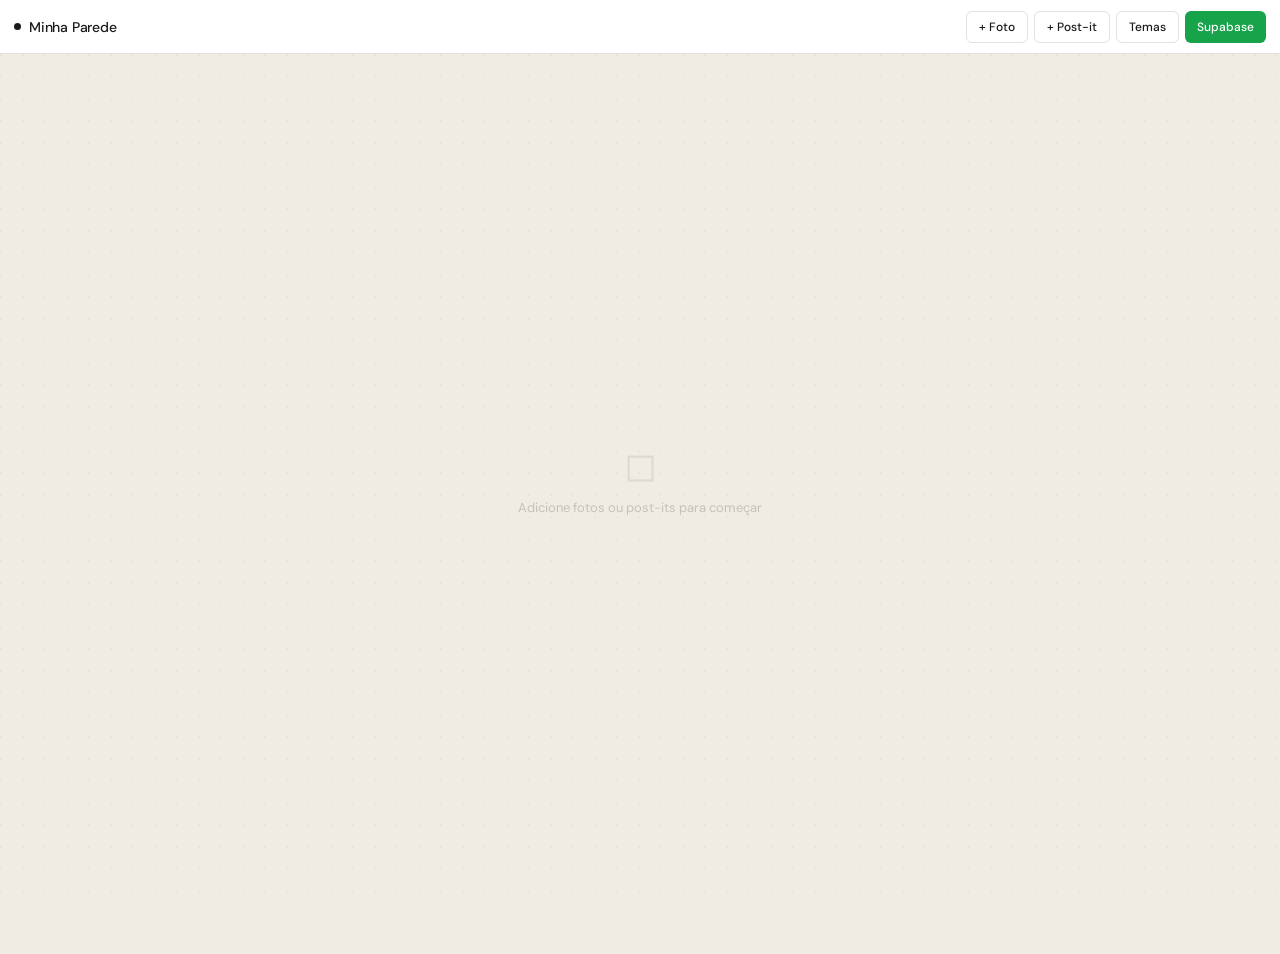
==== commit f6aa41c0: "config" ====
--- a/index.html
+++ b/index.html
@@ -2,56 +2,380 @@
 <html lang="pt-BR">
 <head>
 <meta charset="UTF-8">
-<meta name="viewport" content="width=device-width, initial-scale=1.0">
+<meta name="viewport" content="width=device-width, initial-scale=1.0, maximum-scale=1.0, user-scalable=no">
 <title>Minha Parede</title>
-
 <link href="https://fonts.googleapis.com/css2?family=DM+Sans:wght@300;400;500&family=Caveat:wght@400;600&display=swap" rel="stylesheet">
-
-<link rel="stylesheet" href="style.css">
+<style id="themeStyle">
+:root {
+  --wall-bg:                #f0ece4;
+  --wall-texture:           rgba(0,0,0,0.03);
+  --bar-bg:                 #ffffff;
+  --bar-border:             #e5e2dc;
+  --bar-text:               #1a1a1a;
+  --btn-bg:                 #1a1a1a;
+  --btn-text:               #ffffff;
+  --btn-radius:             6px;
+  --polaroid-bg:            #ffffff;
+  --polaroid-shadow:        0 4px 20px rgba(0,0,0,0.12);
+  --polaroid-caption-color: #555555;
+  --note-text:              #1a1a1a;
+  --pin-color:              #1a1a1a;
+  --accent:                 #1a1a1a;
+  --font-ui:                'DM Sans', sans-serif;
+  --font-hw:                'Caveat', cursive;
+}
+</style>
+<style>
+* { margin:0; padding:0; box-sizing:border-box; }
+html, body { height:100%; }
+body { font-family:var(--font-ui); background:var(--wall-bg); overflow-x:hidden; }
+
+/* ─── BAR ─────────────────────────────────────────────────────── */
+.bar {
+  position:fixed; top:0; left:0; right:0; z-index:200;
+  height:54px; background:var(--bar-bg);
+  border-bottom:1px solid var(--bar-border);
+  display:flex; align-items:center; padding:0 14px; gap:6px;
+}
+.bar-logo {
+  flex:1; font-size:14px; font-weight:500; color:var(--bar-text);
+  letter-spacing:-.2px; display:flex; align-items:center; gap:8px;
+  white-space:nowrap; min-width:0;
+}
+.bar-logo-text { overflow:hidden; text-overflow:ellipsis; white-space:nowrap; }
+.bar-dot { width:7px; height:7px; border-radius:50%; background:var(--accent); flex-shrink:0; }
+.bar-actions { display:flex; gap:6px; flex-shrink:0; }
+
+.btn {
+  height:32px; padding:0 12px;
+  background:var(--btn-bg); color:var(--btn-text);
+  border:none; border-radius:var(--btn-radius);
+  font-family:var(--font-ui); font-size:12px; font-weight:500;
+  cursor:pointer; display:flex; align-items:center; gap:5px;
+  transition:opacity .15s, transform .1s; white-space:nowrap;
+  -webkit-tap-highlight-color:transparent;
+}
+.btn:hover { opacity:.8; }
+.btn:active { transform:scale(.97); }
+.btn-outline {
+  background:transparent; color:var(--bar-text);
+  border:1px solid var(--bar-border);
+}
+.btn-outline:hover { background:var(--wall-bg); opacity:1; }
+.btn-green { background:#16a34a; color:#fff; }
+.btn-green.on { background:#15803d; }
+.btn-icon { padding:0; width:32px; justify-content:center; font-size:16px; }
+
+/* Mobile FAB */
+.fab-group {
+  display:none;
+  position:fixed; bottom:20px; right:18px; z-index:150;
+  flex-direction:column; align-items:flex-end; gap:10px;
+}
+.fab {
+  width:52px; height:52px; border-radius:50%;
+  background:var(--btn-bg); color:var(--btn-text);
+  border:none; font-size:22px; cursor:pointer;
+  display:flex; align-items:center; justify-content:center;
+  box-shadow:0 4px 18px rgba(0,0,0,0.22);
+  transition:transform .15s, opacity .15s;
+  -webkit-tap-highlight-color:transparent;
+}
+.fab:active { transform:scale(.92); }
+.fab-sub {
+  width:44px; height:44px; font-size:18px;
+  opacity:0; pointer-events:none;
+  transform:translateY(10px) scale(.8);
+  transition:opacity .2s, transform .2s;
+}
+.fab-open .fab-sub { opacity:1; pointer-events:all; transform:translateY(0) scale(1); }
+.fab-label {
+  position:absolute; right:56px;
+  background:#111; color:#fff; font-size:11px; font-weight:500;
+  padding:4px 8px; border-radius:4px; white-space:nowrap;
+  opacity:0; pointer-events:none; transition:opacity .2s;
+}
+.fab-open .fab-label { opacity:1; }
+
+/* ─── WALL ─────────────────────────────────────────────────────── */
+.wall-wrapper {
+  margin-top:54px;
+  min-height:calc(100vh - 54px);
+  position:relative;
+  overflow:hidden; /* clips items to visible area */
+}
+.wall {
+  /* grows to fit content, starts at full viewport */
+  min-width:100%;
+  min-height:calc(100vh - 54px);
+  position:relative;
+  background-color:var(--wall-bg);
+  background-image: radial-gradient(circle at 1px 1px, var(--wall-texture) 1px, transparent 0);
+  background-size:22px 22px;
+  /* bottom padding so items near bottom aren't clipped */
+  padding-bottom:120px;
+}
+
+/* EMPTY STATE */
+.empty {
+  position:absolute; top:50%; left:50%;
+  transform:translate(-50%,-50%);
+  text-align:center; pointer-events:none; color:rgba(0,0,0,0.18);
+}
+.empty p { font-size:13px; margin-top:8px; }
+
+/* ─── POLAROID ─────────────────────────────────────────────────── */
+.polaroid {
+  position:absolute; cursor:grab; user-select:none;
+  box-shadow:var(--polaroid-shadow);
+  transition:box-shadow .2s;
+  /* ensure items are always above wall texture but below modals */
+  z-index:10;
+}
+.polaroid:hover { box-shadow:0 8px 32px rgba(0,0,0,0.2); z-index:20; }
+.polaroid:active { cursor:grabbing; }
+.polaroid.dragging { z-index:100; box-shadow:0 16px 48px rgba(0,0,0,0.25); }
+.polaroid-inner { background:var(--polaroid-bg); padding:10px 10px 44px; }
+.polaroid-img { width:190px; height:190px; object-fit:cover; display:block; pointer-events:none; }
+.polaroid-caption {
+  position:absolute; bottom:10px; left:10px; right:10px;
+  text-align:center; font-family:var(--font-hw); font-size:17px;
+  color:var(--polaroid-caption-color); outline:none;
+}
+.polaroid-caption:focus { border-bottom:1px dashed rgba(0,0,0,0.2); }
+
+/* PIN */
+.pin-wrap {
+  position:absolute; top:-13px; left:50%;
+  transform:translateX(-50%); z-index:5;
+  display:flex; flex-direction:column; align-items:center;
+  pointer-events:none;
+}
+.pin-head { width:13px; height:13px; border-radius:50%; background:var(--pin-color); box-shadow:0 2px 6px rgba(0,0,0,0.25); }
+.pin-shaft { width:2px; height:10px; background:rgba(0,0,0,0.2); }
+
+/* DEL */
+.del-btn {
+  position:absolute; top:-9px; right:-9px;
+  width:22px; height:22px; border-radius:50%;
+  background:#ef4444; color:#fff; border:none;
+  font-size:12px; cursor:pointer; line-height:1;
+  display:none; align-items:center; justify-content:center;
+  box-shadow:0 2px 8px rgba(0,0,0,0.25); z-index:25; font-family:sans-serif;
+  -webkit-tap-highlight-color:transparent;
+}
+.polaroid:hover .del-btn,
+.postit:hover .del-btn,
+.polaroid.selected .del-btn,
+.postit.selected .del-btn { display:flex; }
+
+/* ─── POST-IT ──────────────────────────────────────────────────── */
+.postit {
+  position:absolute; cursor:grab; user-select:none;
+  width:190px; min-height:160px; padding:28px 14px 14px;
+  box-shadow:2px 4px 16px rgba(0,0,0,0.1);
+  transition:box-shadow .2s;
+  z-index:10;
+}
+.postit:hover { box-shadow:4px 8px 24px rgba(0,0,0,0.18); z-index:20; }
+.postit:active { cursor:grabbing; }
+.postit.dragging { z-index:100; }
+.postit-pin {
+  position:absolute; top:10px; left:50%; transform:translateX(-50%);
+  width:11px; height:11px; border-radius:50%;
+  background:var(--pin-color); box-shadow:0 2px 6px rgba(0,0,0,0.2);
+  pointer-events:none;
+}
+.postit-text {
+  font-family:var(--font-hw); font-size:19px;
+  color:var(--note-text); line-height:1.5;
+  outline:none; min-height:80px; word-break:break-word;
+  position:relative; z-index:2;
+}
+.postit-lines {
+  position:absolute; inset:0; pointer-events:none;
+  background-image:repeating-linear-gradient(transparent,transparent 30px,rgba(0,0,0,0.05) 30px,rgba(0,0,0,0.05) 31px);
+  background-position:0 26px;
+}
+
+/* ─── OVERLAYS ─────────────────────────────────────────────────── */
+.overlay {
+  display:none; position:fixed; inset:0;
+  background:rgba(0,0,0,0.4); z-index:500;
+  align-items:center; justify-content:center;
+  backdrop-filter:blur(6px);
+  padding:16px;
+}
+.overlay.open { display:flex; }
+.modal {
+  background:#fff; border-radius:14px; padding:24px;
+  width:460px; max-width:100%;
+  box-shadow:0 24px 64px rgba(0,0,0,0.2);
+  max-height:90vh; overflow-y:auto;
+}
+.modal h2 { font-size:15px; font-weight:500; color:#111; margin-bottom:3px; }
+.modal .sub { font-size:12px; color:#999; margin-bottom:18px; }
+.field { margin-bottom:12px; }
+.field label { display:block; font-size:11px; font-weight:500; color:#777; margin-bottom:4px; text-transform:uppercase; letter-spacing:.4px; }
+.field input {
+  width:100%; padding:8px 11px;
+  border:1px solid #e5e5e5; border-radius:6px;
+  font-size:13px; font-family:monospace; outline:none; color:#111;
+}
+.field input:focus { border-color:#1a1a1a; }
+.modal-foot { display:flex; gap:8px; justify-content:flex-end; margin-top:18px; }
+.sql-block {
+  background:#f8f8f8; border-radius:6px; padding:11px;
+  font-family:monospace; font-size:11px; color:#444;
+  border:1px solid #eee; white-space:pre; overflow-x:auto; margin-bottom:14px;
+}
+
+/* ─── THEME PANEL ──────────────────────────────────────────────── */
+.theme-panel {
+  position:fixed; top:54px; right:0; bottom:0; width:290px;
+  background:#fff; border-left:1px solid #efefef;
+  z-index:300; transform:translateX(100%);
+  transition:transform .25s cubic-bezier(.4,0,.2,1);
+  display:flex; flex-direction:column; overflow:hidden;
+}
+.theme-panel.open { transform:translateX(0); }
+.tp-head {
+  padding:14px 18px; border-bottom:1px solid #f2f2f2;
+  display:flex; align-items:center; justify-content:space-between; flex-shrink:0;
+}
+.tp-head h3 { font-size:13px; font-weight:500; color:#111; }
+.tp-close { background:none; border:none; cursor:pointer; color:#bbb; font-size:18px; padding:2px; line-height:1; }
+.tp-close:hover { color:#111; }
+.tp-body { flex:1; overflow-y:auto; }
+
+.preset-label { padding:12px 18px 6px; font-size:10px; font-weight:500; color:#bbb; text-transform:uppercase; letter-spacing:.5px; }
+.preset-grid { display:grid; grid-template-columns:1fr 1fr 1fr; gap:6px; padding:0 18px 14px; border-bottom:1px solid #f2f2f2; }
+.preset-chip {
+  border:1px solid #efefef; border-radius:6px; padding:8px 6px;
+  cursor:pointer; text-align:center;
+  transition:border-color .15s, transform .1s; background:#fafafa;
+}
+.preset-chip:hover { border-color:#1a1a1a; transform:scale(1.03); }
+.chip-swatch { height:22px; border-radius:3px; margin-bottom:5px; }
+.preset-chip span { font-size:10px; font-weight:500; color:#555; }
+
+.sec-label { padding:12px 18px 6px; font-size:10px; font-weight:500; color:#bbb; text-transform:uppercase; letter-spacing:.5px; }
+.var-row { display:flex; align-items:center; justify-content:space-between; padding:5px 18px; gap:8px; }
+.var-row label { font-size:12px; color:#555; flex:1; line-height:1.3; }
+.var-row input[type=color] { width:32px; height:24px; border:1px solid #e8e8e8; border-radius:4px; cursor:pointer; padding:1px; background:#fff; }
+.var-row input[type=text] { width:88px; padding:4px 7px; border:1px solid #e8e8e8; border-radius:4px; font-size:11px; font-family:monospace; color:#111; outline:none; }
+.var-row input[type=text]:focus { border-color:#1a1a1a; }
+.divider { height:1px; background:#f2f2f2; margin:8px 0; }
+
+.css-label { padding:10px 18px 4px; font-size:10px; font-weight:500; color:#bbb; text-transform:uppercase; letter-spacing:.5px; }
+.css-box { margin:0 18px 6px; background:#f8f8f8; border:1px solid #efefef; border-radius:6px; padding:8px; font-family:monospace; font-size:10px; color:#666; white-space:pre; overflow-x:auto; max-height:140px; overflow-y:auto; }
+.tp-foot { padding:12px 18px; border-top:1px solid #f2f2f2; display:flex; gap:6px; flex-shrink:0; }
+.tp-foot .btn { flex:1; justify-content:center; height:30px; font-size:12px; }
+
+/* ─── NOTE EDITOR ──────────────────────────────────────────────── */
+.note-overlay {
+  display:none; position:fixed; inset:0;
+  background:rgba(0,0,0,0.4); z-index:500;
+  align-items:center; justify-content:center;
+  backdrop-filter:blur(6px);
+  padding:16px;
+}
+.note-overlay.open { display:flex; }
+.note-editor { border-radius:8px; padding:18px; width:280px; max-width:100%; box-shadow:0 12px 48px rgba(0,0,0,0.22); }
+.note-editor textarea {
+  width:100%; height:120px; border:none; background:transparent;
+  outline:none; font-family:var(--font-hw); font-size:21px; color:#1a1a1a; resize:none;
+}
+.nc-row { display:flex; gap:6px; margin-top:10px; flex-wrap:wrap; }
+.nc-dot { width:22px; height:22px; border-radius:50%; cursor:pointer; border:2px solid rgba(0,0,0,0.12); transition:transform .15s; -webkit-tap-highlight-color:transparent; }
+.nc-dot:hover, .nc-dot.sel { border-color:rgba(0,0,0,0.4); transform:scale(1.2); }
+.note-foot { display:flex; gap:6px; justify-content:flex-end; margin-top:12px; }
+.note-foot button { padding:6px 14px; border:none; border-radius:5px; font-family:var(--font-ui); font-size:12px; font-weight:500; cursor:pointer; -webkit-tap-highlight-color:transparent; }
+.n-cancel { background:rgba(0,0,0,0.08); color:#333; }
+.n-add { background:rgba(0,0,0,0.82); color:#fff; }
+
+/* ─── TOAST ────────────────────────────────────────────────────── */
+.toast {
+  position:fixed; bottom:90px; left:50%; transform:translateX(-50%);
+  background:#111; color:#fff; padding:9px 18px; border-radius:20px;
+  font-size:12px; opacity:0; transition:opacity .25s;
+  pointer-events:none; z-index:600; white-space:nowrap;
+}
+.toast.show { opacity:1; }
+
+#fileInput { display:none; }
+
+/* ─── MOBILE RESPONSIVE ────────────────────────────────────────── */
+@media (max-width: 600px) {
+  .bar-actions .btn-text-hide { display:none; }
+  .bar { padding:0 10px; gap:5px; }
+  .bar-logo-text { display:none; }
+
+  /* Hide desktop buttons, show FAB instead */
+  .desktop-only { display:none !important; }
+  .fab-group { display:flex; }
+
+  /* Make polaroids slightly smaller on mobile */
+  .polaroid-img { width:150px; height:150px; }
+  .postit { width:160px; }
+
+  /* toast above FAB */
+  .toast { bottom:85px; }
+
+  /* theme panel full width on mobile */
+  .theme-panel { width:100%; border-left:none; }
+}
+
+@media (min-width: 601px) {
+  .mobile-only { display:none !important; }
+}
+</style>
 </head>
-
 <body>
 
 <!-- BAR -->
 <div class="bar">
-  <div class="bar-logo"><span class="bar-dot"></span>Minha Parede</div>
-  <button class="btn btn-outline" onclick="document.getElementById('fileInput').click()">+ Foto</button>
-  <button class="btn btn-outline" onclick="openNote()">+ Post-it</button>
-  <button class="btn btn-outline" id="btnTheme" onclick="toggleTheme()">Temas</button>
-  <button class="btn btn-green" id="btnSb" onclick="openSb()">Supabase</button>
-</div>
-
-<input type="file" id="fileInput" accept="image/*" multiple>
-
-<!-- WALL -->
-<div class="wall" id="wall">
-  <div class="empty" id="empty">
-    <div style="font-size:40px;opacity:.4">◻</div>
-    <p>Adicione fotos ou post-its para começar</p>
+  <div class="bar-logo">
+    <span class="bar-dot"></span>
+    <span class="bar-logo-text">Minha Parede</span>
+  </div>
+  <div class="bar-actions">
+    <button class="btn btn-outline desktop-only" onclick="document.getElementById('fileInput').click()">+ Foto</button>
+    <button class="btn btn-outline desktop-only" onclick="openNote()">+ Post-it</button>
+    <button class="btn btn-outline desktop-only" id="btnTheme" onclick="toggleTheme()">Temas</button>
+    <button class="btn btn-green desktop-only" id="btnSb" onclick="openSb()">Supabase</button>
+
+    <!-- mobile compact buttons -->
+    <button class="btn btn-outline btn-icon mobile-only" onclick="toggleTheme()" title="Temas">🎨</button>
+    <button class="btn btn-green btn-icon mobile-only" id="btnSbMobile" onclick="openSb()" title="Supabase">☁</button>
   </div>
 </div>
-<div class="toast" id="toast"></div>
-<script src="script.js"></script>
-</body>
-</html>
-
-<!-- BAR -->
-<div class="bar">
-  <div class="bar-logo"><span class="bar-dot"></span>Minha Parede</div>
-  <button class="btn btn-outline" onclick="document.getElementById('fileInput').click()">+ Foto</button>
-  <button class="btn btn-outline" onclick="openNote()">+ Post-it</button>
-  <button class="btn btn-outline" id="btnTheme" onclick="toggleTheme()">Temas</button>
-  <button class="btn btn-green" id="btnSb" onclick="openSb()">Supabase</button>
+
+<input type="file" id="fileInput" accept="image/*" multiple>
+
+<!-- WALL WRAPPER -->
+<div class="wall-wrapper">
+  <div class="wall" id="wall">
+    <div class="empty" id="empty">
+      <div style="font-size:40px;opacity:.4">◻</div>
+      <p>Adicione fotos ou post-its para começar</p>
+    </div>
+  </div>
 </div>
 
-<input type="file" id="fileInput" accept="image/*" multiple>
-
-<!-- WALL -->
-<div class="wall" id="wall">
-  <div class="empty" id="empty">
-    <div style="font-size:40px;opacity:.4">◻</div>
-    <p>Adicione fotos ou post-its para começar</p>
+<!-- MOBILE FAB -->
+<div class="fab-group" id="fabGroup">
+  <div style="position:relative; display:flex; flex-direction:column; align-items:flex-end; gap:8px;" id="fabSubs">
+    <div style="position:relative; display:flex; align-items:center;">
+      <span class="fab-label" id="fabLabelPhoto">Adicionar Foto</span>
+      <button class="fab fab-sub" id="fabPhoto" onclick="document.getElementById('fileInput').click(); closeFab()">📷</button>
+    </div>
+    <div style="position:relative; display:flex; align-items:center;">
+      <span class="fab-label" id="fabLabelNote">Adicionar Post-it</span>
+      <button class="fab fab-sub" id="fabNote" onclick="openNote(); closeFab()">📝</button>
+    </div>
   </div>
+  <button class="fab" id="fabMain" onclick="toggleFab()">＋</button>
 </div>
 
 <!-- THEME PANEL -->
@@ -137,5 +461,368 @@
 </div>
 
 <div class="toast" id="toast"></div>
+
+<script>
+/* ═══ DATA ═══════════════════════════════════════════════════════════════ */
+const PRESETS = [
+  { name:'Minimal', vars:{'--wall-bg':'#f0ece4','--bar-bg':'#ffffff','--bar-border':'#e5e2dc','--bar-text':'#1a1a1a','--btn-bg':'#1a1a1a','--btn-text':'#ffffff','--btn-radius':'6px','--polaroid-bg':'#ffffff','--polaroid-caption-color':'#555555','--note-text':'#1a1a1a','--pin-color':'#1a1a1a','--accent':'#1a1a1a'} },
+  { name:'Dark',    vars:{'--wall-bg':'#0f0f0f','--bar-bg':'#1a1a1a','--bar-border':'#2a2a2a','--bar-text':'#efefef','--btn-bg':'#efefef','--btn-text':'#111111','--btn-radius':'6px','--polaroid-bg':'#1e1e1e','--polaroid-caption-color':'#888888','--note-text':'#111111','--pin-color':'#efefef','--accent':'#efefef'} },
+  { name:'Rose',    vars:{'--wall-bg':'#fdf0f0','--bar-bg':'#fff5f5','--bar-border':'#fcdede','--bar-text':'#5c1a1a','--btn-bg':'#c0392b','--btn-text':'#ffffff','--btn-radius':'20px','--polaroid-bg':'#ffffff','--polaroid-caption-color':'#c0392b','--note-text':'#5c1a1a','--pin-color':'#c0392b','--accent':'#c0392b'} },
+  { name:'Forest',  vars:{'--wall-bg':'#eef4ee','--bar-bg':'#f4faf4','--bar-border':'#c8e0c8','--bar-text':'#1a3a1a','--btn-bg':'#2d6a2d','--btn-text':'#ffffff','--btn-radius':'4px','--polaroid-bg':'#fcfff8','--polaroid-caption-color':'#2d6a2d','--note-text':'#1a3a1a','--pin-color':'#2d6a2d','--accent':'#2d6a2d'} },
+  { name:'Slate',   vars:{'--wall-bg':'#f1f5f9','--bar-bg':'#ffffff','--bar-border':'#e2e8f0','--bar-text':'#0f172a','--btn-bg':'#3b82f6','--btn-text':'#ffffff','--btn-radius':'8px','--polaroid-bg':'#ffffff','--polaroid-caption-color':'#64748b','--note-text':'#0f172a','--pin-color':'#3b82f6','--accent':'#3b82f6'} },
+  { name:'Cream',   vars:{'--wall-bg':'#faf6ee','--bar-bg':'#fffdf5','--bar-border':'#e8dfc8','--bar-text':'#3a2e1a','--btn-bg':'#8b6914','--btn-text':'#fff8e1','--btn-radius':'3px','--polaroid-bg':'#fffdf8','--polaroid-caption-color':'#8b6914','--note-text':'#3a2e1a','--pin-color':'#8b6914','--accent':'#8b6914'} },
+];
+
+const NOTE_COLORS = [
+  {name:'yellow',bg:'#fef08a'},{name:'blue',bg:'#bae6fd'},
+  {name:'green',bg:'#bbf7d0'},{name:'pink',bg:'#fbcfe8'},
+  {name:'orange',bg:'#fed7aa'},{name:'white',bg:'#ffffff'},
+];
+
+let sbUrl = localStorage.getItem('sb_url')||'';
+let sbKey = localStorage.getItem('sb_key')||'';
+let items = (() => { try { return JSON.parse(localStorage.getItem('wall_items')||'[]'); } catch(e){return[];} })();
+let selColor = NOTE_COLORS[0];
+let curVars = {};
+let fabOpen = false;
+
+/* ═══ THEME ══════════════════════════════════════════════════════════════ */
+function av(input) {
+  document.documentElement.style.setProperty(input.dataset.var, input.value);
+  curVars[input.dataset.var] = input.value;
+  refreshCss();
+}
+function avt(input) {
+  document.documentElement.style.setProperty(input.dataset.var, input.value);
+  curVars[input.dataset.var] = input.value;
+  refreshCss();
+}
+function applyPreset(p) {
+  Object.entries(p.vars).forEach(([k,v]) => {
+    document.documentElement.style.setProperty(k,v); curVars[k]=v;
+  });
+  syncInputs(); refreshCss();
+}
+function syncInputs() {
+  document.querySelectorAll('[data-var]').forEach(el => {
+    const v = getComputedStyle(document.documentElement).getPropertyValue(el.dataset.var).trim();
+    if (el.type==='color') { try { el.value=toHex(v); } catch(e){} }
+    else el.value = v;
+  });
+}
+function toHex(c) {
+  if (c.startsWith('#')) return c.substring(0,7);
+  const d=document.createElement('div'); d.style.color=c; document.body.appendChild(d);
+  const s=getComputedStyle(d).color; document.body.removeChild(d);
+  const m=s.match(/\d+/g); if(!m) return '#000000';
+  return '#'+m.slice(0,3).map(x=>parseInt(x).toString(16).padStart(2,'0')).join('');
+}
+function refreshCss() {
+  const lines=[':root {'];
+  Object.entries(curVars).forEach(([k,v])=>lines.push('  '+k+': '+v+';'));
+  lines.push('}');
+  document.getElementById('cssBox').textContent=lines.join('\n');
+}
+function copyCss() {
+  navigator.clipboard.writeText(document.getElementById('cssBox').textContent)
+    .then(()=>toast('CSS copiado!')).catch(()=>toast('Erro ao copiar'));
+}
+function saveTheme() { localStorage.setItem('wall_theme',JSON.stringify(curVars)); toast('Tema salvo!'); }
+function loadTheme() {
+  const saved = localStorage.getItem('wall_theme');
+  if (saved) {
+    try { Object.entries(JSON.parse(saved)).forEach(([k,v])=>{document.documentElement.style.setProperty(k,v);curVars[k]=v;}); }
+    catch(e) { applyPreset(PRESETS[0]); }
+  } else { applyPreset(PRESETS[0]); }
+  syncInputs(); refreshCss();
+}
+function toggleTheme() { document.getElementById('themePanel').classList.toggle('open'); }
+
+function buildPresets() {
+  const g=document.getElementById('presetGrid');
+  PRESETS.forEach(p=>{
+    const c=document.createElement('div'); c.className='preset-chip';
+    c.innerHTML=`<div class="chip-swatch" style="background:${p.vars['--wall-bg']};border:1px solid rgba(0,0,0,0.07)"></div><span>${p.name}</span>`;
+    c.onclick=()=>applyPreset(p); g.appendChild(c);
+  });
+}
+
+/* ═══ FAB (mobile) ═══════════════════════════════════════════════════════ */
+function toggleFab() {
+  fabOpen = !fabOpen;
+  document.getElementById('fabGroup').classList.toggle('fab-open', fabOpen);
+  document.getElementById('fabMain').textContent = fabOpen ? '×' : '＋';
+  document.getElementById('fabMain').style.transform = fabOpen ? 'rotate(45deg)' : '';
+}
+function closeFab() {
+  fabOpen = false;
+  document.getElementById('fabGroup').classList.remove('fab-open');
+  document.getElementById('fabMain').textContent = '＋';
+  document.getElementById('fabMain').style.transform = '';
+}
+
+/* ═══ SUPABASE ═══════════════════════════════════════════════════════════ */
+const sbH = () => ({'apikey':sbKey,'Authorization':'Bearer '+sbKey,'Content-Type':'application/json','Prefer':'return=representation'});
+async function sbInsert(row) {
+  if(!sbUrl||!sbKey) return null;
+  try { const r=await fetch(sbUrl+'/rest/v1/wall_items',{method:'POST',headers:sbH(),body:JSON.stringify(row)}); const d=await r.json(); return d[0]||null; } catch(e){return null;}
+}
+async function sbDelete(id) {
+  if(!sbUrl||!sbKey) return;
+  try { await fetch(sbUrl+'/rest/v1/wall_items?id=eq.'+id,{method:'DELETE',headers:sbH()}); } catch(e){}
+}
+async function sbPatch(id,patch) {
+  if(!sbUrl||!sbKey) return;
+  try { await fetch(sbUrl+'/rest/v1/wall_items?id=eq.'+id,{method:'PATCH',headers:sbH(),body:JSON.stringify(patch)}); } catch(e){}
+}
+async function sbLoad() {
+  if(!sbUrl||!sbKey) return null;
+  try { const r=await fetch(sbUrl+'/rest/v1/wall_items?order=created_at.asc',{headers:{'apikey':sbKey,'Authorization':'Bearer '+sbKey}}); return await r.json(); } catch(e){return null;}
+}
+async function sbUpload(file) {
+  if(!sbUrl||!sbKey) return null;
+  const ext=file.name.split('.').pop();
+  const path=Date.now()+'_'+Math.random().toString(36).slice(2)+'.'+ext;
+  try { const r=await fetch(sbUrl+'/storage/v1/object/wall-photos/'+path,{method:'POST',headers:{'apikey':sbKey,'Authorization':'Bearer '+sbKey,'Content-Type':file.type},body:file}); return r.ok?sbUrl+'/storage/v1/object/public/wall-photos/'+path:null; } catch(e){return null;}
+}
+function openSb() { document.getElementById('sbUrl').value=sbUrl; document.getElementById('sbKey').value=sbKey; document.getElementById('sbOverlay').classList.add('open'); }
+function closeSb() { document.getElementById('sbOverlay').classList.remove('open'); }
+async function saveSb() {
+  sbUrl=document.getElementById('sbUrl').value.trim().replace(/\/$/,'');
+  sbKey=document.getElementById('sbKey').value.trim();
+  localStorage.setItem('sb_url',sbUrl); localStorage.setItem('sb_key',sbKey);
+  closeSb(); updateSbBtn();
+  if (sbUrl&&sbKey) {
+    toast('Conectando...');
+    const r=await sbLoad();
+    if(r&&Array.isArray(r)){ items=r; saveLocal(); renderAll(); toast(r.length+' item(s) carregado(s)'); }
+    else toast('Supabase configurado');
+  }
+}
+function updateSbBtn() {
+  const label = (sbUrl&&sbKey) ? '✓ Supabase' : 'Supabase';
+  const on = !!(sbUrl&&sbKey);
+  const b = document.getElementById('btnSb');
+  const bm = document.getElementById('btnSbMobile');
+  if(b) { b.textContent=label; b.classList.toggle('on',on); }
+  if(bm) { bm.textContent=on?'✓':'☁'; bm.classList.toggle('on',on); }
+}
+
+/* ═══ RENDER ═════════════════════════════════════════════════════════════ */
+function renderAll() {
+  document.querySelectorAll('.polaroid,.postit').forEach(e=>e.remove());
+  items.forEach(it=>it.type==='photo'?renderPol(it):renderNote(it));
+  document.getElementById('empty').style.display=items.length?'none':'block';
+  expandWall();
+}
+
+/* Expand wall height so items near the bottom are always reachable */
+function expandWall() {
+  const wall = document.getElementById('wall');
+  let maxBottom = 0;
+  document.querySelectorAll('.polaroid,.postit').forEach(el => {
+    const b = parseFloat(el.style.top) + el.offsetHeight + 40;
+    if(b > maxBottom) maxBottom = b;
+  });
+  const minH = window.innerHeight - 54;
+  wall.style.minHeight = Math.max(minH, maxBottom + 80) + 'px';
+}
+
+function renderPol(item) {
+  const el=document.createElement('div'); el.className='polaroid'; el.dataset.id=item.id;
+  el.style.cssText=`left:${item.x||80}px;top:${item.y||80}px;transform:rotate(${item.rotation||0}deg)`;
+  el.innerHTML=`<div class="pin-wrap"><div class="pin-head"></div><div class="pin-shaft"></div></div>
+    <div class="polaroid-inner">
+      <img class="polaroid-img" src="${item.image_url||item.dataUrl}" draggable="false">
+      <div class="polaroid-caption" contenteditable="true">${item.caption||''}</div>
+    </div>
+    <button class="del-btn" onclick="delItem('${item.id}',event)">×</button>`;
+  el.querySelector('.polaroid-caption').addEventListener('blur',function(){
+    const it=items.find(i=>i.id===item.id); if(it){it.caption=this.textContent.trim();saveLocal();sbPatch(item.id,{caption:it.caption});}
+  });
+  drag(el); document.getElementById('wall').appendChild(el);
+}
+
+function renderNote(item) {
+  const nc=NOTE_COLORS.find(c=>c.name===item.color)||NOTE_COLORS[0];
+  const el=document.createElement('div'); el.className='postit'; el.dataset.id=item.id;
+  el.style.cssText=`left:${item.x||100}px;top:${item.y||100}px;transform:rotate(${item.rotation||0}deg);background:${nc.bg}`;
+  el.innerHTML=`<div class="postit-pin"></div><div class="postit-lines"></div>
+    <div class="postit-text" contenteditable="true">${item.note_text||''}</div>
+    <button class="del-btn" onclick="delItem('${item.id}',event)">×</button>`;
+  el.querySelector('.postit-text').addEventListener('blur',function(){
+    const it=items.find(i=>i.id===item.id); if(it){it.note_text=this.innerHTML;saveLocal();sbPatch(item.id,{note_text:it.note_text});}
+  });
+  drag(el); document.getElementById('wall').appendChild(el);
+}
+
+/* ═══ DRAG ═══════════════════════════════════════════════════════════════ */
+function drag(el) {
+  let sx, sy, sl, st, moved;
+
+  const onDown = (cx, cy) => {
+    sx=cx; sy=cy; sl=parseFloat(el.style.left)||0; st=parseFloat(el.style.top)||0; moved=false;
+    el.classList.add('dragging');
+    // bring to front
+    document.querySelectorAll('.polaroid,.postit').forEach(e=>e.style.zIndex='');
+    el.style.zIndex='100';
+  };
+
+  const onMove = (cx, cy) => {
+    const dx=cx-sx, dy=cy-sy;
+    if(Math.abs(dx)+Math.abs(dy)>3) moved=true;
+    // constrain to left wall (min 0), no right constraint (wall scrolls)
+    const newLeft = Math.max(0, sl+dx);
+    const newTop  = Math.max(0, st+dy);
+    el.style.left = newLeft+'px';
+    el.style.top  = newTop+'px';
+  };
+
+  const onUp = () => {
+    el.classList.remove('dragging');
+    if(moved) {
+      const it=items.find(i=>i.id===el.dataset.id);
+      if(it){ it.x=parseFloat(el.style.left); it.y=parseFloat(el.style.top); saveLocal(); sbPatch(it.id,{x:it.x,y:it.y}); }
+      expandWall();
+    }
+  };
+
+  // Touch: tap to select (show del button), hold to drag
+  let touchTimer, touchDragging=false;
+
+  el.addEventListener('mousedown', e => {
+    if(e.target.classList.contains('del-btn')||e.target.contentEditable==='true') return;
+    e.preventDefault(); onDown(e.clientX, e.clientY);
+    const mv=e=>onMove(e.clientX,e.clientY);
+    const up=()=>{onUp();document.removeEventListener('mousemove',mv);document.removeEventListener('mouseup',up);};
+    document.addEventListener('mousemove',mv);
+    document.addEventListener('mouseup',up);
+  });
+
+  el.addEventListener('touchstart', e => {
+    if(e.target.classList.contains('del-btn')||e.target.contentEditable==='true') return;
+    const t=e.touches[0];
+    touchDragging=false;
+
+    touchTimer=setTimeout(()=>{
+      // long press = start drag
+      touchDragging=true;
+      onDown(t.clientX, t.clientY);
+    }, 150);
+
+    const mv=e=>{
+      if(!touchDragging) return;
+      e.preventDefault();
+      const tc=e.touches[0];
+      onMove(tc.clientX,tc.clientY);
+    };
+    const up=()=>{
+      clearTimeout(touchTimer);
+      if(touchDragging) onUp();
+      else {
+        // short tap: toggle selected class (shows del button on mobile)
+        document.querySelectorAll('.polaroid,.postit').forEach(x=>x.classList.remove('selected'));
+        el.classList.add('selected');
+      }
+      el.removeEventListener('touchmove',mv);
+      el.removeEventListener('touchend',up);
+    };
+    el.addEventListener('touchmove',mv,{passive:false});
+    el.addEventListener('touchend',up);
+  },{passive:true});
+}
+
+// Tap outside to deselect on mobile
+document.getElementById('wall').addEventListener('click', e => {
+  if(!e.target.closest('.polaroid') && !e.target.closest('.postit')) {
+    document.querySelectorAll('.polaroid,.postit').forEach(x=>x.classList.remove('selected'));
+  }
+});
+
+/* ═══ ADD PHOTO ══════════════════════════════════════════════════════════ */
+document.getElementById('fileInput').addEventListener('change', async function(){
+  const files=Array.from(this.files); if(!files.length)return; this.value='';
+  const wall=document.getElementById('wall');
+  const ww=Math.max(300, wall.clientWidth);
+  // scroll position so new items appear in view
+  const scrollTop = document.querySelector('.wall-wrapper').scrollTop || 0;
+
+  for(const file of files){
+    const dataUrl=await readFile(file);
+    const id=genId();
+    const isMobile = window.innerWidth <= 600;
+    const itemW = isMobile ? 170 : 210; // polaroid approx width
+    const x=Math.max(10, Math.random()*Math.max(50, ww-itemW-20));
+    const y=scrollTop + 60 + Math.random()*200;
+    const r=(Math.random()-.5)*10;
+    const item={id,type:'photo',x,y,rotation:r,image_url:dataUrl,caption:'',created_at:new Date().toISOString()};
+    if(sbUrl&&sbKey){const url=await sbUpload(file);if(url)item.image_url=url;const s=await sbInsert({id,type:'photo',x,y,rotation:r,image_url:item.image_url,caption:''});if(s)item.id=s.id;}
+    items.push(item); renderPol(item);
+    document.getElementById('empty').style.display='none';
+  }
+  saveLocal(); expandWall(); toast(files.length+' foto(s) adicionada(s)');
+});
+
+function readFile(f){return new Promise(r=>{const fr=new FileReader();fr.onload=e=>r(e.target.result);fr.readAsDataURL(f);});}
+function genId(){return(crypto.randomUUID?crypto.randomUUID():Date.now()+Math.random().toString(36).slice(2));}
+
+/* ═══ NOTE ═══════════════════════════════════════════════════════════════ */
+function buildNoteColors(){
+  const c=document.getElementById('ncRow');
+  NOTE_COLORS.forEach((nc,i)=>{
+    const d=document.createElement('div'); d.className='nc-dot'+(i===0?' sel':'');
+    d.style.background=nc.bg;
+    d.onclick=()=>{c.querySelectorAll('.nc-dot').forEach(x=>x.classList.remove('sel'));d.classList.add('sel');selColor=nc;document.getElementById('noteBox').style.background=nc.bg;};
+    c.appendChild(d);
+  });
+}
+function openNote(){document.getElementById('noteText').value='';document.getElementById('noteBox').style.background=selColor.bg;document.getElementById('noteOverlay').classList.add('open');setTimeout(()=>document.getElementById('noteText').focus(),80);}
+function closeNote(){document.getElementById('noteOverlay').classList.remove('open');}
+
+async function addNote(){
+  const text=document.getElementById('noteText').value.trim(); closeNote(); if(!text)return;
+  const wall=document.getElementById('wall');
+  const ww=Math.max(200, wall.clientWidth);
+  const scrollTop=document.querySelector('.wall-wrapper').scrollTop||0;
+  const id=genId();
+  const x=Math.max(10,Math.random()*Math.max(50,ww-200));
+  const y=scrollTop+60+Math.random()*200;
+  const r=(Math.random()-.5)*8;
+  const item={id,type:'note',x,y,rotation:r,note_text:text,color:selColor.name,created_at:new Date().toISOString()};
+  if(sbUrl&&sbKey){const s=await sbInsert({id,type:'note',x,y,rotation:r,note_text:text,color:selColor.name});if(s)item.id=s.id;}
+  items.push(item); renderNote(item); saveLocal(); expandWall();
+  document.getElementById('empty').style.display='none'; toast('Post-it adicionado');
+}
+
+/* ═══ DELETE ═════════════════════════════════════════════════════════════ */
+async function delItem(id,e){
+  e.stopPropagation(); if(!confirm('Remover?'))return;
+  items=items.filter(i=>i.id!==id);
+  const el=document.querySelector('[data-id="'+id+'"]'); if(el)el.remove();
+  saveLocal(); sbDelete(id);
+  if(!items.length)document.getElementById('empty').style.display='block';
+  expandWall(); toast('Removido');
+}
+
+/* ═══ UTILS ══════════════════════════════════════════════════════════════ */
+function saveLocal(){try{localStorage.setItem('wall_items',JSON.stringify(items));}catch(e){}}
+let _tt;
+function toast(msg){const t=document.getElementById('toast');t.textContent=msg;t.classList.add('show');clearTimeout(_tt);_tt=setTimeout(()=>t.classList.remove('show'),2500);}
+
+/* ═══ CLOSE ON BG ════════════════════════════════════════════════════════ */
+document.getElementById('sbOverlay').addEventListener('click',e=>{if(e.target===document.getElementById('sbOverlay'))closeSb();});
+document.getElementById('noteOverlay').addEventListener('click',e=>{if(e.target===document.getElementById('noteOverlay'))closeNote();});
+
+/* Close FAB when tapping wall */
+document.getElementById('wall').addEventListener('touchstart', ()=>{ if(fabOpen) closeFab(); }, {passive:true});
+
+/* ═══ INIT ═══════════════════════════════════════════════════════════════ */
+async function init(){
+  buildPresets(); buildNoteColors(); loadTheme(); updateSbBtn();
+  if(sbUrl&&sbKey){const r=await sbLoad();if(r&&Array.isArray(r)&&r.length){items=r;saveLocal();}}
+  renderAll();
+}
+init();
+</script>
 </body>
 </html>
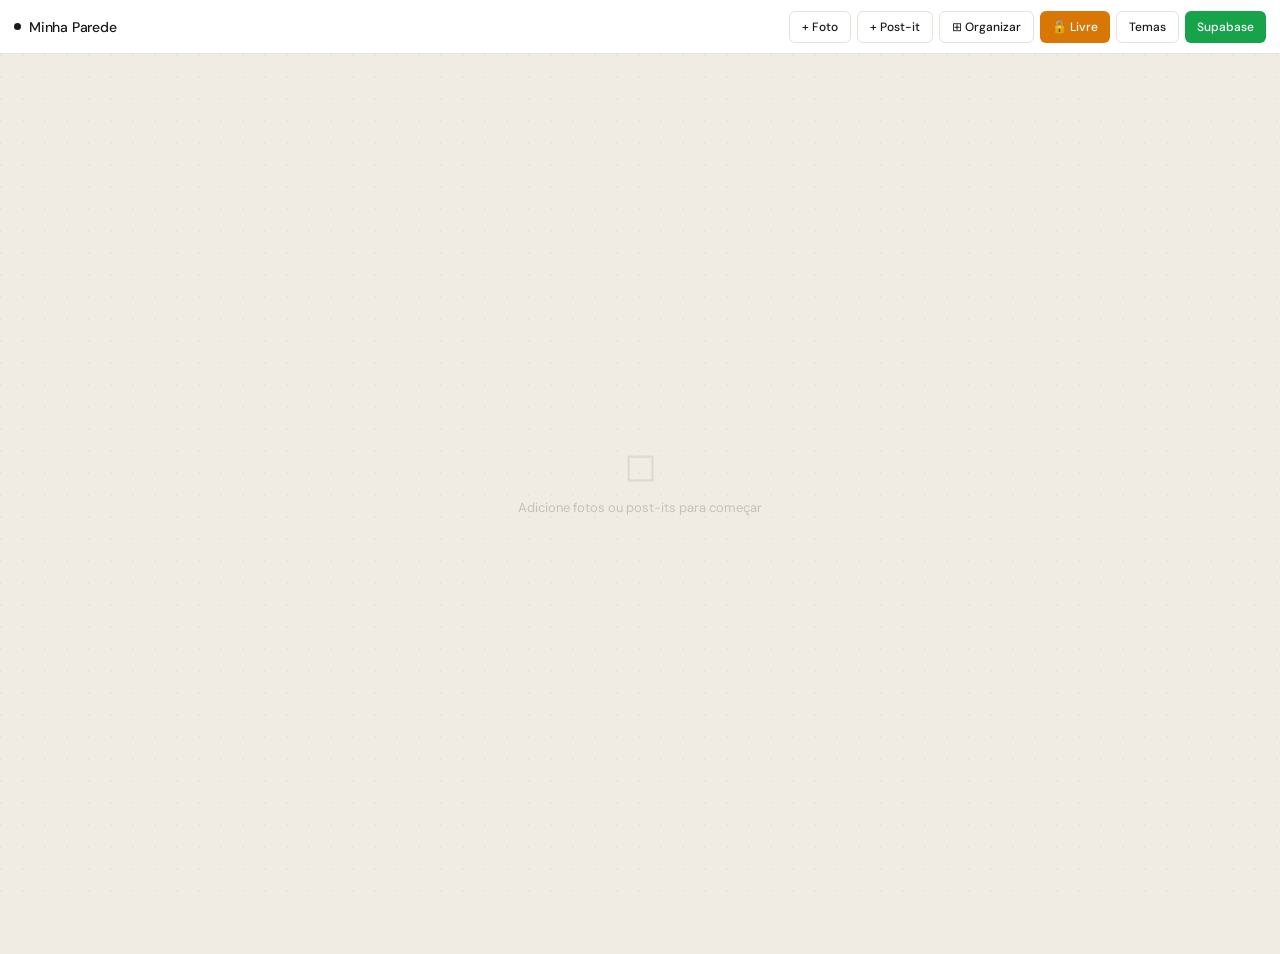
==== commit 7eb6f0a7: "s" ====
--- a/index.html
+++ b/index.html
@@ -30,7 +30,7 @@
 html, body { height:100%; }
 body { font-family:var(--font-ui); background:var(--wall-bg); overflow-x:hidden; }
 
-/* ─── BAR ─────────────────────────────────────────────────────── */
+/* ─── BAR ───────────────────────────────────────────────────────────── */
 .bar {
   position:fixed; top:0; left:0; right:0; z-index:200;
   height:54px; background:var(--bar-bg);
@@ -42,9 +42,9 @@
   letter-spacing:-.2px; display:flex; align-items:center; gap:8px;
   white-space:nowrap; min-width:0;
 }
-.bar-logo-text { overflow:hidden; text-overflow:ellipsis; white-space:nowrap; }
+.bar-logo-text { overflow:hidden; text-overflow:ellipsis; }
 .bar-dot { width:7px; height:7px; border-radius:50%; background:var(--accent); flex-shrink:0; }
-.bar-actions { display:flex; gap:6px; flex-shrink:0; }
+.bar-actions { display:flex; gap:6px; flex-shrink:0; align-items:center; }
 
 .btn {
   height:32px; padding:0 12px;
@@ -55,68 +55,41 @@
   transition:opacity .15s, transform .1s; white-space:nowrap;
   -webkit-tap-highlight-color:transparent;
 }
-.btn:hover { opacity:.8; }
+.btn:hover  { opacity:.8; }
 .btn:active { transform:scale(.97); }
-.btn-outline {
-  background:transparent; color:var(--bar-text);
-  border:1px solid var(--bar-border);
-}
+.btn-outline { background:transparent; color:var(--bar-text); border:1px solid var(--bar-border); }
 .btn-outline:hover { background:var(--wall-bg); opacity:1; }
-.btn-green { background:#16a34a; color:#fff; }
+.btn-green  { background:#16a34a; color:#fff; }
 .btn-green.on { background:#15803d; }
-.btn-icon { padding:0; width:32px; justify-content:center; font-size:16px; }
-
-/* Mobile FAB */
-.fab-group {
-  display:none;
-  position:fixed; bottom:20px; right:18px; z-index:150;
-  flex-direction:column; align-items:flex-end; gap:10px;
-}
-.fab {
-  width:52px; height:52px; border-radius:50%;
-  background:var(--btn-bg); color:var(--btn-text);
-  border:none; font-size:22px; cursor:pointer;
-  display:flex; align-items:center; justify-content:center;
-  box-shadow:0 4px 18px rgba(0,0,0,0.22);
-  transition:transform .15s, opacity .15s;
-  -webkit-tap-highlight-color:transparent;
-}
-.fab:active { transform:scale(.92); }
-.fab-sub {
-  width:44px; height:44px; font-size:18px;
-  opacity:0; pointer-events:none;
-  transform:translateY(10px) scale(.8);
-  transition:opacity .2s, transform .2s;
-}
-.fab-open .fab-sub { opacity:1; pointer-events:all; transform:translateY(0) scale(1); }
-.fab-label {
-  position:absolute; right:56px;
-  background:#111; color:#fff; font-size:11px; font-weight:500;
-  padding:4px 8px; border-radius:4px; white-space:nowrap;
-  opacity:0; pointer-events:none; transition:opacity .2s;
-}
-.fab-open .fab-label { opacity:1; }
-
-/* ─── WALL ─────────────────────────────────────────────────────── */
+.btn-amber  { background:#d97706; color:#fff; }
+.btn-amber.locked { background:#92400e; }
+.btn-icon   { padding:0; width:32px; justify-content:center; font-size:16px; }
+
+/* locked banner */
+.lock-badge {
+  display:none; font-size:11px; font-weight:600; color:#92400e;
+  background:#fef3c7; border:1px solid #fde68a;
+  border-radius:12px; padding:2px 9px;
+}
+.lock-badge.show { display:flex; align-items:center; gap:4px; }
+
+/* ─── WALL ──────────────────────────────────────────────────────────── */
 .wall-wrapper {
   margin-top:54px;
-  min-height:calc(100vh - 54px);
+  height:calc(100vh - 54px);
+  overflow-y:auto; overflow-x:hidden;
   position:relative;
-  overflow:hidden; /* clips items to visible area */
 }
 .wall {
-  /* grows to fit content, starts at full viewport */
   min-width:100%;
   min-height:calc(100vh - 54px);
   position:relative;
   background-color:var(--wall-bg);
   background-image: radial-gradient(circle at 1px 1px, var(--wall-texture) 1px, transparent 0);
   background-size:22px 22px;
-  /* bottom padding so items near bottom aren't clipped */
-  padding-bottom:120px;
-}
-
-/* EMPTY STATE */
+  padding-bottom:140px;
+}
+
 .empty {
   position:absolute; top:50%; left:50%;
   transform:translate(-50%,-50%);
@@ -124,25 +97,46 @@
 }
 .empty p { font-size:13px; margin-top:8px; }
 
-/* ─── POLAROID ─────────────────────────────────────────────────── */
+/* ─── POLAROID ──────────────────────────────────────────────────────── */
 .polaroid {
   position:absolute; cursor:grab; user-select:none;
   box-shadow:var(--polaroid-shadow);
-  transition:box-shadow .2s;
-  /* ensure items are always above wall texture but below modals */
+  transition:box-shadow .2s, left .45s cubic-bezier(.34,1.3,.64,1), top .45s cubic-bezier(.34,1.3,.64,1);
   z-index:10;
 }
-.polaroid:hover { box-shadow:0 8px 32px rgba(0,0,0,0.2); z-index:20; }
+.polaroid:hover  { box-shadow:0 8px 32px rgba(0,0,0,0.2); z-index:20; }
 .polaroid:active { cursor:grabbing; }
-.polaroid.dragging { z-index:100; box-shadow:0 16px 48px rgba(0,0,0,0.25); }
-.polaroid-inner { background:var(--polaroid-bg); padding:10px 10px 44px; }
-.polaroid-img { width:190px; height:190px; object-fit:cover; display:block; pointer-events:none; }
+.polaroid.dragging { z-index:100; box-shadow:0 16px 48px rgba(0,0,0,0.28); transition:box-shadow .2s; }
+body.locked .polaroid { cursor:default !important; }
+
+/* polaroid frame: image on top, caption below — no overlap */
+.polaroid-inner {
+  background:var(--polaroid-bg);
+  padding:10px 10px 0;
+  display:flex; flex-direction:column;
+}
+.polaroid-img {
+  display:block; object-fit:cover; pointer-events:none;
+  width:190px; height:190px; flex-shrink:0;
+}
+.polaroid-caption-area {
+  width:190px; min-height:42px; max-height:72px;
+  display:flex; align-items:center; justify-content:center;
+  padding:5px 8px 9px;
+  overflow:hidden;
+}
 .polaroid-caption {
-  position:absolute; bottom:10px; left:10px; right:10px;
-  text-align:center; font-family:var(--font-hw); font-size:17px;
+  width:100%; text-align:center;
+  font-family:var(--font-hw); font-size:17px; line-height:1.25;
   color:var(--polaroid-caption-color); outline:none;
-}
-.polaroid-caption:focus { border-bottom:1px dashed rgba(0,0,0,0.2); }
+  word-break:break-word; white-space:pre-wrap;
+  /* no overlap: lives in its own row */
+}
+.polaroid-caption:focus { border-bottom:1px dashed rgba(0,0,0,0.18); }
+.polaroid-caption:empty:before {
+  content:attr(data-ph);
+  color:rgba(0,0,0,0.2); font-style:italic; pointer-events:none;
+}
 
 /* PIN */
 .pin-wrap {
@@ -151,7 +145,7 @@
   display:flex; flex-direction:column; align-items:center;
   pointer-events:none;
 }
-.pin-head { width:13px; height:13px; border-radius:50%; background:var(--pin-color); box-shadow:0 2px 6px rgba(0,0,0,0.25); }
+.pin-head  { width:13px; height:13px; border-radius:50%; background:var(--pin-color); box-shadow:0 2px 6px rgba(0,0,0,0.25); }
 .pin-shaft { width:2px; height:10px; background:rgba(0,0,0,0.2); }
 
 /* DEL */
@@ -161,25 +155,26 @@
   background:#ef4444; color:#fff; border:none;
   font-size:12px; cursor:pointer; line-height:1;
   display:none; align-items:center; justify-content:center;
-  box-shadow:0 2px 8px rgba(0,0,0,0.25); z-index:25; font-family:sans-serif;
+  box-shadow:0 2px 8px rgba(0,0,0,0.25); z-index:25;
   -webkit-tap-highlight-color:transparent;
 }
-.polaroid:hover .del-btn,
-.postit:hover .del-btn,
-.polaroid.selected .del-btn,
-.postit.selected .del-btn { display:flex; }
-
-/* ─── POST-IT ──────────────────────────────────────────────────── */
+body:not(.locked) .polaroid:hover .del-btn,
+body:not(.locked) .postit:hover  .del-btn,
+body:not(.locked) .polaroid.selected .del-btn,
+body:not(.locked) .postit.selected   .del-btn { display:flex; }
+
+/* ─── POST-IT ───────────────────────────────────────────────────────── */
 .postit {
   position:absolute; cursor:grab; user-select:none;
   width:190px; min-height:160px; padding:28px 14px 14px;
   box-shadow:2px 4px 16px rgba(0,0,0,0.1);
-  transition:box-shadow .2s;
+  transition:box-shadow .2s, left .45s cubic-bezier(.34,1.3,.64,1), top .45s cubic-bezier(.34,1.3,.64,1);
   z-index:10;
 }
-.postit:hover { box-shadow:4px 8px 24px rgba(0,0,0,0.18); z-index:20; }
+.postit:hover  { box-shadow:4px 8px 24px rgba(0,0,0,0.18); z-index:20; }
 .postit:active { cursor:grabbing; }
-.postit.dragging { z-index:100; }
+.postit.dragging { z-index:100; transition:box-shadow .2s; }
+body.locked .postit { cursor:default !important; }
 .postit-pin {
   position:absolute; top:10px; left:50%; transform:translateX(-50%);
   width:11px; height:11px; border-radius:50%;
@@ -198,13 +193,12 @@
   background-position:0 26px;
 }
 
-/* ─── OVERLAYS ─────────────────────────────────────────────────── */
+/* ─── OVERLAYS ──────────────────────────────────────────────────────── */
 .overlay {
   display:none; position:fixed; inset:0;
   background:rgba(0,0,0,0.4); z-index:500;
   align-items:center; justify-content:center;
-  backdrop-filter:blur(6px);
-  padding:16px;
+  backdrop-filter:blur(6px); padding:16px;
 }
 .overlay.open { display:flex; }
 .modal {
@@ -213,24 +207,16 @@
   box-shadow:0 24px 64px rgba(0,0,0,0.2);
   max-height:90vh; overflow-y:auto;
 }
-.modal h2 { font-size:15px; font-weight:500; color:#111; margin-bottom:3px; }
+.modal h2   { font-size:15px; font-weight:500; color:#111; margin-bottom:3px; }
 .modal .sub { font-size:12px; color:#999; margin-bottom:18px; }
 .field { margin-bottom:12px; }
 .field label { display:block; font-size:11px; font-weight:500; color:#777; margin-bottom:4px; text-transform:uppercase; letter-spacing:.4px; }
-.field input {
-  width:100%; padding:8px 11px;
-  border:1px solid #e5e5e5; border-radius:6px;
-  font-size:13px; font-family:monospace; outline:none; color:#111;
-}
+.field input { width:100%; padding:8px 11px; border:1px solid #e5e5e5; border-radius:6px; font-size:13px; font-family:monospace; outline:none; color:#111; }
 .field input:focus { border-color:#1a1a1a; }
 .modal-foot { display:flex; gap:8px; justify-content:flex-end; margin-top:18px; }
-.sql-block {
-  background:#f8f8f8; border-radius:6px; padding:11px;
-  font-family:monospace; font-size:11px; color:#444;
-  border:1px solid #eee; white-space:pre; overflow-x:auto; margin-bottom:14px;
-}
-
-/* ─── THEME PANEL ──────────────────────────────────────────────── */
+.sql-block { background:#f8f8f8; border-radius:6px; padding:11px; font-family:monospace; font-size:11px; color:#444; border:1px solid #eee; white-space:pre; overflow-x:auto; margin-bottom:14px; }
+
+/* ─── THEME PANEL ───────────────────────────────────────────────────── */
 .theme-panel {
   position:fixed; top:54px; right:0; bottom:0; width:290px;
   background:#fff; border-left:1px solid #efefef;
@@ -239,62 +225,48 @@
   display:flex; flex-direction:column; overflow:hidden;
 }
 .theme-panel.open { transform:translateX(0); }
-.tp-head {
-  padding:14px 18px; border-bottom:1px solid #f2f2f2;
-  display:flex; align-items:center; justify-content:space-between; flex-shrink:0;
-}
+.tp-head { padding:14px 18px; border-bottom:1px solid #f2f2f2; display:flex; align-items:center; justify-content:space-between; flex-shrink:0; }
 .tp-head h3 { font-size:13px; font-weight:500; color:#111; }
-.tp-close { background:none; border:none; cursor:pointer; color:#bbb; font-size:18px; padding:2px; line-height:1; }
+.tp-close   { background:none; border:none; cursor:pointer; color:#bbb; font-size:18px; padding:2px; line-height:1; }
 .tp-close:hover { color:#111; }
-.tp-body { flex:1; overflow-y:auto; }
-
+.tp-body    { flex:1; overflow-y:auto; }
 .preset-label { padding:12px 18px 6px; font-size:10px; font-weight:500; color:#bbb; text-transform:uppercase; letter-spacing:.5px; }
-.preset-grid { display:grid; grid-template-columns:1fr 1fr 1fr; gap:6px; padding:0 18px 14px; border-bottom:1px solid #f2f2f2; }
-.preset-chip {
-  border:1px solid #efefef; border-radius:6px; padding:8px 6px;
-  cursor:pointer; text-align:center;
-  transition:border-color .15s, transform .1s; background:#fafafa;
-}
+.preset-grid  { display:grid; grid-template-columns:1fr 1fr 1fr; gap:6px; padding:0 18px 14px; border-bottom:1px solid #f2f2f2; }
+.preset-chip  { border:1px solid #efefef; border-radius:6px; padding:8px 6px; cursor:pointer; text-align:center; transition:border-color .15s,transform .1s; background:#fafafa; }
 .preset-chip:hover { border-color:#1a1a1a; transform:scale(1.03); }
-.chip-swatch { height:22px; border-radius:3px; margin-bottom:5px; }
+.chip-swatch  { height:22px; border-radius:3px; margin-bottom:5px; }
 .preset-chip span { font-size:10px; font-weight:500; color:#555; }
-
 .sec-label { padding:12px 18px 6px; font-size:10px; font-weight:500; color:#bbb; text-transform:uppercase; letter-spacing:.5px; }
-.var-row { display:flex; align-items:center; justify-content:space-between; padding:5px 18px; gap:8px; }
+.var-row   { display:flex; align-items:center; justify-content:space-between; padding:5px 18px; gap:8px; }
 .var-row label { font-size:12px; color:#555; flex:1; line-height:1.3; }
 .var-row input[type=color] { width:32px; height:24px; border:1px solid #e8e8e8; border-radius:4px; cursor:pointer; padding:1px; background:#fff; }
-.var-row input[type=text] { width:88px; padding:4px 7px; border:1px solid #e8e8e8; border-radius:4px; font-size:11px; font-family:monospace; color:#111; outline:none; }
+.var-row input[type=text]  { width:88px; padding:4px 7px; border:1px solid #e8e8e8; border-radius:4px; font-size:11px; font-family:monospace; color:#111; outline:none; }
 .var-row input[type=text]:focus { border-color:#1a1a1a; }
-.divider { height:1px; background:#f2f2f2; margin:8px 0; }
-
+.divider   { height:1px; background:#f2f2f2; margin:8px 0; }
 .css-label { padding:10px 18px 4px; font-size:10px; font-weight:500; color:#bbb; text-transform:uppercase; letter-spacing:.5px; }
-.css-box { margin:0 18px 6px; background:#f8f8f8; border:1px solid #efefef; border-radius:6px; padding:8px; font-family:monospace; font-size:10px; color:#666; white-space:pre; overflow-x:auto; max-height:140px; overflow-y:auto; }
-.tp-foot { padding:12px 18px; border-top:1px solid #f2f2f2; display:flex; gap:6px; flex-shrink:0; }
+.css-box   { margin:0 18px 6px; background:#f8f8f8; border:1px solid #efefef; border-radius:6px; padding:8px; font-family:monospace; font-size:10px; color:#666; white-space:pre; overflow-x:auto; max-height:140px; overflow-y:auto; }
+.tp-foot   { padding:12px 18px; border-top:1px solid #f2f2f2; display:flex; gap:6px; flex-shrink:0; }
 .tp-foot .btn { flex:1; justify-content:center; height:30px; font-size:12px; }
 
-/* ─── NOTE EDITOR ──────────────────────────────────────────────── */
+/* ─── NOTE EDITOR ───────────────────────────────────────────────────── */
 .note-overlay {
   display:none; position:fixed; inset:0;
   background:rgba(0,0,0,0.4); z-index:500;
   align-items:center; justify-content:center;
-  backdrop-filter:blur(6px);
-  padding:16px;
+  backdrop-filter:blur(6px); padding:16px;
 }
 .note-overlay.open { display:flex; }
 .note-editor { border-radius:8px; padding:18px; width:280px; max-width:100%; box-shadow:0 12px 48px rgba(0,0,0,0.22); }
-.note-editor textarea {
-  width:100%; height:120px; border:none; background:transparent;
-  outline:none; font-family:var(--font-hw); font-size:21px; color:#1a1a1a; resize:none;
-}
+.note-editor textarea { width:100%; height:120px; border:none; background:transparent; outline:none; font-family:var(--font-hw); font-size:21px; color:#1a1a1a; resize:none; }
 .nc-row { display:flex; gap:6px; margin-top:10px; flex-wrap:wrap; }
 .nc-dot { width:22px; height:22px; border-radius:50%; cursor:pointer; border:2px solid rgba(0,0,0,0.12); transition:transform .15s; -webkit-tap-highlight-color:transparent; }
 .nc-dot:hover, .nc-dot.sel { border-color:rgba(0,0,0,0.4); transform:scale(1.2); }
 .note-foot { display:flex; gap:6px; justify-content:flex-end; margin-top:12px; }
 .note-foot button { padding:6px 14px; border:none; border-radius:5px; font-family:var(--font-ui); font-size:12px; font-weight:500; cursor:pointer; -webkit-tap-highlight-color:transparent; }
 .n-cancel { background:rgba(0,0,0,0.08); color:#333; }
-.n-add { background:rgba(0,0,0,0.82); color:#fff; }
-
-/* ─── TOAST ────────────────────────────────────────────────────── */
+.n-add    { background:rgba(0,0,0,0.82); color:#fff; }
+
+/* ─── TOAST ─────────────────────────────────────────────────────────── */
 .toast {
   position:fixed; bottom:90px; left:50%; transform:translateX(-50%);
   background:#111; color:#fff; padding:9px 18px; border-radius:20px;
@@ -303,49 +275,74 @@
 }
 .toast.show { opacity:1; }
 
+/* ─── MOBILE FAB ────────────────────────────────────────────────────── */
+.fab-group {
+  display:none; position:fixed; bottom:20px; right:18px; z-index:150;
+  flex-direction:column; align-items:flex-end; gap:10px;
+}
+.fab {
+  width:52px; height:52px; border-radius:50%;
+  background:var(--btn-bg); color:var(--btn-text);
+  border:none; font-size:22px; cursor:pointer;
+  display:flex; align-items:center; justify-content:center;
+  box-shadow:0 4px 18px rgba(0,0,0,0.22);
+  transition:transform .2s; -webkit-tap-highlight-color:transparent;
+}
+.fab:active { transform:scale(.92); }
+.fab-sub {
+  width:44px; height:44px; font-size:18px;
+  opacity:0; pointer-events:none;
+  transform:translateY(10px) scale(.8);
+  transition:opacity .2s, transform .2s;
+}
+.fab-open .fab-sub { opacity:1; pointer-events:all; transform:translateY(0) scale(1); }
+.fab-row { position:relative; display:flex; align-items:center; }
+.fab-label {
+  position:absolute; right:56px;
+  background:#111; color:#fff; font-size:11px; font-weight:500;
+  padding:4px 8px; border-radius:4px; white-space:nowrap;
+  opacity:0; pointer-events:none; transition:opacity .2s;
+}
+.fab-open .fab-label { opacity:1; }
+
 #fileInput { display:none; }
 
-/* ─── MOBILE RESPONSIVE ────────────────────────────────────────── */
-@media (max-width: 600px) {
-  .bar-actions .btn-text-hide { display:none; }
+/* ─── RESPONSIVE ────────────────────────────────────────────────────── */
+@media (max-width:600px) {
   .bar { padding:0 10px; gap:5px; }
   .bar-logo-text { display:none; }
-
-  /* Hide desktop buttons, show FAB instead */
-  .desktop-only { display:none !important; }
-  .fab-group { display:flex; }
-
-  /* Make polaroids slightly smaller on mobile */
-  .polaroid-img { width:150px; height:150px; }
-  .postit { width:160px; }
-
-  /* toast above FAB */
-  .toast { bottom:85px; }
-
-  /* theme panel full width on mobile */
-  .theme-panel { width:100%; border-left:none; }
-}
-
-@media (min-width: 601px) {
+  .desktop-only  { display:none !important; }
+  .fab-group     { display:flex; }
+  .polaroid-img               { width:150px; height:150px; }
+  .polaroid-caption-area      { width:150px; }
+  .postit        { width:160px; }
+  .toast         { bottom:85px; }
+  .theme-panel   { width:100%; border-left:none; }
+}
+@media (min-width:601px) {
   .mobile-only { display:none !important; }
 }
 </style>
 </head>
 <body>
 
-<!-- BAR -->
 <div class="bar">
   <div class="bar-logo">
     <span class="bar-dot"></span>
     <span class="bar-logo-text">Minha Parede</span>
   </div>
   <div class="bar-actions">
+    <!-- desktop -->
     <button class="btn btn-outline desktop-only" onclick="document.getElementById('fileInput').click()">+ Foto</button>
     <button class="btn btn-outline desktop-only" onclick="openNote()">+ Post-it</button>
-    <button class="btn btn-outline desktop-only" id="btnTheme" onclick="toggleTheme()">Temas</button>
+    <button class="btn btn-outline desktop-only" onclick="autoOrganize()">⊞ Organizar</button>
+    <button class="btn btn-amber desktop-only" id="btnLock" onclick="toggleLock()">🔓 Livre</button>
+    <span class="lock-badge" id="lockBadge">🔒 Travado</span>
+    <button class="btn btn-outline desktop-only" onclick="toggleTheme()">Temas</button>
     <button class="btn btn-green desktop-only" id="btnSb" onclick="openSb()">Supabase</button>
-
-    <!-- mobile compact buttons -->
+    <!-- mobile -->
+    <button class="btn btn-amber btn-icon mobile-only" id="btnLockMob" onclick="toggleLock()" title="Travar">🔓</button>
+    <button class="btn btn-outline btn-icon mobile-only" onclick="autoOrganize()" title="Organizar">⊞</button>
     <button class="btn btn-outline btn-icon mobile-only" onclick="toggleTheme()" title="Temas">🎨</button>
     <button class="btn btn-green btn-icon mobile-only" id="btnSbMobile" onclick="openSb()" title="Supabase">☁</button>
   </div>
@@ -353,8 +350,7 @@
 
 <input type="file" id="fileInput" accept="image/*" multiple>
 
-<!-- WALL WRAPPER -->
-<div class="wall-wrapper">
+<div class="wall-wrapper" id="wallWrapper">
   <div class="wall" id="wall">
     <div class="empty" id="empty">
       <div style="font-size:40px;opacity:.4">◻</div>
@@ -365,58 +361,42 @@
 
 <!-- MOBILE FAB -->
 <div class="fab-group" id="fabGroup">
-  <div style="position:relative; display:flex; flex-direction:column; align-items:flex-end; gap:8px;" id="fabSubs">
-    <div style="position:relative; display:flex; align-items:center;">
-      <span class="fab-label" id="fabLabelPhoto">Adicionar Foto</span>
-      <button class="fab fab-sub" id="fabPhoto" onclick="document.getElementById('fileInput').click(); closeFab()">📷</button>
-    </div>
-    <div style="position:relative; display:flex; align-items:center;">
-      <span class="fab-label" id="fabLabelNote">Adicionar Post-it</span>
-      <button class="fab fab-sub" id="fabNote" onclick="openNote(); closeFab()">📝</button>
-    </div>
+  <div style="display:flex;flex-direction:column;align-items:flex-end;gap:8px;">
+    <div class="fab-row"><span class="fab-label">Adicionar Foto</span><button class="fab fab-sub" onclick="document.getElementById('fileInput').click();closeFab()">📷</button></div>
+    <div class="fab-row"><span class="fab-label">Adicionar Post-it</span><button class="fab fab-sub" onclick="openNote();closeFab()">📝</button></div>
   </div>
   <button class="fab" id="fabMain" onclick="toggleFab()">＋</button>
 </div>
 
 <!-- THEME PANEL -->
 <aside class="theme-panel" id="themePanel">
-  <div class="tp-head">
-    <h3>Editor de Tema</h3>
-    <button class="tp-close" onclick="toggleTheme()">×</button>
-  </div>
+  <div class="tp-head"><h3>Editor de Tema</h3><button class="tp-close" onclick="toggleTheme()">×</button></div>
   <div class="tp-body">
     <div class="preset-label">Presets</div>
     <div class="preset-grid" id="presetGrid"></div>
-
     <div class="sec-label">Parede</div>
     <div class="var-row"><label>Fundo</label><input type="color" data-var="--wall-bg" oninput="av(this)"></div>
     <div class="divider"></div>
-
     <div class="sec-label">Barra</div>
     <div class="var-row"><label>Fundo</label><input type="color" data-var="--bar-bg" oninput="av(this)"></div>
     <div class="var-row"><label>Borda</label><input type="color" data-var="--bar-border" oninput="av(this)"></div>
     <div class="var-row"><label>Texto</label><input type="color" data-var="--bar-text" oninput="av(this)"></div>
     <div class="divider"></div>
-
     <div class="sec-label">Botões</div>
     <div class="var-row"><label>Fundo</label><input type="color" data-var="--btn-bg" oninput="av(this)"></div>
     <div class="var-row"><label>Texto</label><input type="color" data-var="--btn-text" oninput="av(this)"></div>
     <div class="var-row"><label>Radius</label><input type="text" data-var="--btn-radius" oninput="avt(this)" placeholder="6px"></div>
     <div class="divider"></div>
-
     <div class="sec-label">Polaroid</div>
     <div class="var-row"><label>Fundo</label><input type="color" data-var="--polaroid-bg" oninput="av(this)"></div>
     <div class="var-row"><label>Legenda</label><input type="color" data-var="--polaroid-caption-color" oninput="av(this)"></div>
     <div class="divider"></div>
-
     <div class="sec-label">Post-its & Pinos</div>
     <div class="var-row"><label>Texto</label><input type="color" data-var="--note-text" oninput="av(this)"></div>
     <div class="var-row"><label>Cor do pino</label><input type="color" data-var="--pin-color" oninput="av(this)"></div>
     <div class="divider"></div>
-
     <div class="sec-label">Acento</div>
     <div class="var-row"><label>Cor de acento</label><input type="color" data-var="--accent" oninput="av(this)"></div>
-
     <div class="css-label">CSS gerado</div>
     <pre class="css-box" id="cssBox"></pre>
   </div>
@@ -463,7 +443,9 @@
 <div class="toast" id="toast"></div>
 
 <script>
-/* ═══ DATA ═══════════════════════════════════════════════════════════════ */
+/* ═══════════════════════════════════════════════════════════════════════
+   DATA
+═══════════════════════════════════════════════════════════════════════ */
 const PRESETS = [
   { name:'Minimal', vars:{'--wall-bg':'#f0ece4','--bar-bg':'#ffffff','--bar-border':'#e5e2dc','--bar-text':'#1a1a1a','--btn-bg':'#1a1a1a','--btn-text':'#ffffff','--btn-radius':'6px','--polaroid-bg':'#ffffff','--polaroid-caption-color':'#555555','--note-text':'#1a1a1a','--pin-color':'#1a1a1a','--accent':'#1a1a1a'} },
   { name:'Dark',    vars:{'--wall-bg':'#0f0f0f','--bar-bg':'#1a1a1a','--bar-border':'#2a2a2a','--bar-text':'#efefef','--btn-bg':'#efefef','--btn-text':'#111111','--btn-radius':'6px','--polaroid-bg':'#1e1e1e','--polaroid-caption-color':'#888888','--note-text':'#111111','--pin-color':'#efefef','--accent':'#efefef'} },
@@ -472,288 +454,254 @@
   { name:'Slate',   vars:{'--wall-bg':'#f1f5f9','--bar-bg':'#ffffff','--bar-border':'#e2e8f0','--bar-text':'#0f172a','--btn-bg':'#3b82f6','--btn-text':'#ffffff','--btn-radius':'8px','--polaroid-bg':'#ffffff','--polaroid-caption-color':'#64748b','--note-text':'#0f172a','--pin-color':'#3b82f6','--accent':'#3b82f6'} },
   { name:'Cream',   vars:{'--wall-bg':'#faf6ee','--bar-bg':'#fffdf5','--bar-border':'#e8dfc8','--bar-text':'#3a2e1a','--btn-bg':'#8b6914','--btn-text':'#fff8e1','--btn-radius':'3px','--polaroid-bg':'#fffdf8','--polaroid-caption-color':'#8b6914','--note-text':'#3a2e1a','--pin-color':'#8b6914','--accent':'#8b6914'} },
 ];
-
-const NOTE_COLORS = [
-  {name:'yellow',bg:'#fef08a'},{name:'blue',bg:'#bae6fd'},
-  {name:'green',bg:'#bbf7d0'},{name:'pink',bg:'#fbcfe8'},
-  {name:'orange',bg:'#fed7aa'},{name:'white',bg:'#ffffff'},
-];
-
-let sbUrl = localStorage.getItem('sb_url')||'';
-let sbKey = localStorage.getItem('sb_key')||'';
-let items = (() => { try { return JSON.parse(localStorage.getItem('wall_items')||'[]'); } catch(e){return[];} })();
+const NOTE_COLORS=[{name:'yellow',bg:'#fef08a'},{name:'blue',bg:'#bae6fd'},{name:'green',bg:'#bbf7d0'},{name:'pink',bg:'#fbcfe8'},{name:'orange',bg:'#fed7aa'},{name:'white',bg:'#ffffff'}];
+
+let sbUrl    = localStorage.getItem('sb_url')||'';
+let sbKey    = localStorage.getItem('sb_key')||'';
+let items    = (()=>{ try{ return JSON.parse(localStorage.getItem('wall_items')||'[]'); }catch(e){return[];} })();
 let selColor = NOTE_COLORS[0];
-let curVars = {};
-let fabOpen = false;
-
-/* ═══ THEME ══════════════════════════════════════════════════════════════ */
-function av(input) {
-  document.documentElement.style.setProperty(input.dataset.var, input.value);
-  curVars[input.dataset.var] = input.value;
-  refreshCss();
-}
-function avt(input) {
-  document.documentElement.style.setProperty(input.dataset.var, input.value);
-  curVars[input.dataset.var] = input.value;
-  refreshCss();
-}
-function applyPreset(p) {
-  Object.entries(p.vars).forEach(([k,v]) => {
-    document.documentElement.style.setProperty(k,v); curVars[k]=v;
+let curVars  = {};
+let fabOpen  = false;
+let isLocked = localStorage.getItem('wall_locked')==='true';
+
+/* ═══════════════════════════════════════════════════════════════════════
+   LOCK / UNLOCK
+═══════════════════════════════════════════════════════════════════════ */
+function applyLock() {
+  document.body.classList.toggle('locked', isLocked);
+  localStorage.setItem('wall_locked', isLocked);
+
+  const btnD = document.getElementById('btnLock');
+  const btnM = document.getElementById('btnLockMob');
+  const badge= document.getElementById('lockBadge');
+
+  if(btnD){ btnD.textContent = isLocked ? '🔒 Travado' : '🔓 Livre'; btnD.classList.toggle('locked',isLocked); }
+  if(btnM){ btnM.textContent = isLocked ? '🔒' : '🔓'; btnM.classList.toggle('locked',isLocked); }
+  badge.classList.toggle('show', isLocked);
+
+  // toggle contenteditable on all captions/notes
+  document.querySelectorAll('.polaroid-caption,.postit-text').forEach(el=>{
+    el.contentEditable = isLocked ? 'false' : 'true';
   });
-  syncInputs(); refreshCss();
-}
-function syncInputs() {
-  document.querySelectorAll('[data-var]').forEach(el => {
-    const v = getComputedStyle(document.documentElement).getPropertyValue(el.dataset.var).trim();
-    if (el.type==='color') { try { el.value=toHex(v); } catch(e){} }
-    else el.value = v;
+}
+
+function toggleLock() {
+  isLocked = !isLocked;
+  applyLock();
+  toast(isLocked ? '🔒 Travado — itens fixos' : '🔓 Livre — arraste à vontade');
+}
+
+/* ═══════════════════════════════════════════════════════════════════════
+   AUTO-ORGANIZE  (grid sem sobreposição, animado)
+═══════════════════════════════════════════════════════════════════════ */
+function autoOrganize() {
+  if(!items.length){ toast('Nada para organizar'); return; }
+
+  const isMobile = window.innerWidth <= 600;
+  const wallW    = Math.max(320, document.getElementById('wall').clientWidth);
+
+  // Approximate bounding box per item type
+  // polaroid: imgW + 20px sides + caption row (~52px)
+  const IMG_W   = isMobile ? 150 : 190;
+  const POL_W   = IMG_W + 20;          // 10px padding each side
+  const POL_H   = IMG_W + 52;          // img height + caption area
+  const NOTE_W  = isMobile ? 160 : 190;
+  const NOTE_H  = 170;
+
+  const GAP_X   = isMobile ? 16 : 26;
+  const GAP_Y   = isMobile ? 22 : 34;
+  const TOP_PAD = 30;
+  const LFT_PAD = isMobile ? 12 : 28;
+
+  // separate photos and notes, organize together
+  const maxItemW = Math.max(POL_W, NOTE_W);
+  const cols     = Math.max(1, Math.floor((wallW - LFT_PAD + GAP_X) / (maxItemW + GAP_X)));
+
+  items.forEach((item, i) => {
+    const col  = i % cols;
+    const row  = Math.floor(i / cols);
+    const iW   = item.type==='photo' ? POL_W  : NOTE_W;
+    const iH   = item.type==='photo' ? POL_H  : NOTE_H;
+    const r    = (Math.random()-.5)*5;
+
+    item.x        = LFT_PAD + col*(maxItemW+GAP_X) + (maxItemW-iW)/2;
+    item.y        = TOP_PAD + row*(Math.max(POL_H,NOTE_H)+GAP_Y);
+    item.rotation = r;
+
+    const el=document.querySelector(`[data-id="${item.id}"]`);
+    if(el){
+      // CSS transition on left/top already defined — animates automatically
+      el.style.left      = item.x+'px';
+      el.style.top       = item.y+'px';
+      el.style.transform = `rotate(${r}deg)`;
+    }
+    sbPatch(item.id,{x:item.x,y:item.y,rotation:r});
   });
-}
-function toHex(c) {
-  if (c.startsWith('#')) return c.substring(0,7);
-  const d=document.createElement('div'); d.style.color=c; document.body.appendChild(d);
-  const s=getComputedStyle(d).color; document.body.removeChild(d);
-  const m=s.match(/\d+/g); if(!m) return '#000000';
-  return '#'+m.slice(0,3).map(x=>parseInt(x).toString(16).padStart(2,'0')).join('');
-}
-function refreshCss() {
-  const lines=[':root {'];
-  Object.entries(curVars).forEach(([k,v])=>lines.push('  '+k+': '+v+';'));
-  lines.push('}');
-  document.getElementById('cssBox').textContent=lines.join('\n');
-}
-function copyCss() {
-  navigator.clipboard.writeText(document.getElementById('cssBox').textContent)
-    .then(()=>toast('CSS copiado!')).catch(()=>toast('Erro ao copiar'));
-}
-function saveTheme() { localStorage.setItem('wall_theme',JSON.stringify(curVars)); toast('Tema salvo!'); }
-function loadTheme() {
-  const saved = localStorage.getItem('wall_theme');
-  if (saved) {
-    try { Object.entries(JSON.parse(saved)).forEach(([k,v])=>{document.documentElement.style.setProperty(k,v);curVars[k]=v;}); }
-    catch(e) { applyPreset(PRESETS[0]); }
-  } else { applyPreset(PRESETS[0]); }
-  syncInputs(); refreshCss();
-}
-function toggleTheme() { document.getElementById('themePanel').classList.toggle('open'); }
-
-function buildPresets() {
-  const g=document.getElementById('presetGrid');
-  PRESETS.forEach(p=>{
-    const c=document.createElement('div'); c.className='preset-chip';
-    c.innerHTML=`<div class="chip-swatch" style="background:${p.vars['--wall-bg']};border:1px solid rgba(0,0,0,0.07)"></div><span>${p.name}</span>`;
-    c.onclick=()=>applyPreset(p); g.appendChild(c);
-  });
-}
-
-/* ═══ FAB (mobile) ═══════════════════════════════════════════════════════ */
-function toggleFab() {
-  fabOpen = !fabOpen;
-  document.getElementById('fabGroup').classList.toggle('fab-open', fabOpen);
-  document.getElementById('fabMain').textContent = fabOpen ? '×' : '＋';
-  document.getElementById('fabMain').style.transform = fabOpen ? 'rotate(45deg)' : '';
-}
-function closeFab() {
-  fabOpen = false;
-  document.getElementById('fabGroup').classList.remove('fab-open');
-  document.getElementById('fabMain').textContent = '＋';
-  document.getElementById('fabMain').style.transform = '';
-}
-
-/* ═══ SUPABASE ═══════════════════════════════════════════════════════════ */
-const sbH = () => ({'apikey':sbKey,'Authorization':'Bearer '+sbKey,'Content-Type':'application/json','Prefer':'return=representation'});
-async function sbInsert(row) {
-  if(!sbUrl||!sbKey) return null;
-  try { const r=await fetch(sbUrl+'/rest/v1/wall_items',{method:'POST',headers:sbH(),body:JSON.stringify(row)}); const d=await r.json(); return d[0]||null; } catch(e){return null;}
-}
-async function sbDelete(id) {
-  if(!sbUrl||!sbKey) return;
-  try { await fetch(sbUrl+'/rest/v1/wall_items?id=eq.'+id,{method:'DELETE',headers:sbH()}); } catch(e){}
-}
-async function sbPatch(id,patch) {
-  if(!sbUrl||!sbKey) return;
-  try { await fetch(sbUrl+'/rest/v1/wall_items?id=eq.'+id,{method:'PATCH',headers:sbH(),body:JSON.stringify(patch)}); } catch(e){}
-}
-async function sbLoad() {
-  if(!sbUrl||!sbKey) return null;
-  try { const r=await fetch(sbUrl+'/rest/v1/wall_items?order=created_at.asc',{headers:{'apikey':sbKey,'Authorization':'Bearer '+sbKey}}); return await r.json(); } catch(e){return null;}
-}
-async function sbUpload(file) {
-  if(!sbUrl||!sbKey) return null;
-  const ext=file.name.split('.').pop();
-  const path=Date.now()+'_'+Math.random().toString(36).slice(2)+'.'+ext;
-  try { const r=await fetch(sbUrl+'/storage/v1/object/wall-photos/'+path,{method:'POST',headers:{'apikey':sbKey,'Authorization':'Bearer '+sbKey,'Content-Type':file.type},body:file}); return r.ok?sbUrl+'/storage/v1/object/public/wall-photos/'+path:null; } catch(e){return null;}
-}
-function openSb() { document.getElementById('sbUrl').value=sbUrl; document.getElementById('sbKey').value=sbKey; document.getElementById('sbOverlay').classList.add('open'); }
-function closeSb() { document.getElementById('sbOverlay').classList.remove('open'); }
-async function saveSb() {
-  sbUrl=document.getElementById('sbUrl').value.trim().replace(/\/$/,'');
-  sbKey=document.getElementById('sbKey').value.trim();
-  localStorage.setItem('sb_url',sbUrl); localStorage.setItem('sb_key',sbKey);
-  closeSb(); updateSbBtn();
-  if (sbUrl&&sbKey) {
-    toast('Conectando...');
-    const r=await sbLoad();
-    if(r&&Array.isArray(r)){ items=r; saveLocal(); renderAll(); toast(r.length+' item(s) carregado(s)'); }
-    else toast('Supabase configurado');
-  }
-}
-function updateSbBtn() {
-  const label = (sbUrl&&sbKey) ? '✓ Supabase' : 'Supabase';
-  const on = !!(sbUrl&&sbKey);
-  const b = document.getElementById('btnSb');
-  const bm = document.getElementById('btnSbMobile');
-  if(b) { b.textContent=label; b.classList.toggle('on',on); }
-  if(bm) { bm.textContent=on?'✓':'☁'; bm.classList.toggle('on',on); }
-}
-
-/* ═══ RENDER ═════════════════════════════════════════════════════════════ */
-function renderAll() {
+
+  saveLocal();
+  setTimeout(expandWall, 500); // after animation
+  toast('✨ Tudo organizado!');
+}
+
+/* ═══════════════════════════════════════════════════════════════════════
+   THEME
+═══════════════════════════════════════════════════════════════════════ */
+function av(i) { document.documentElement.style.setProperty(i.dataset.var,i.value); curVars[i.dataset.var]=i.value; refreshCss(); }
+function avt(i){ document.documentElement.style.setProperty(i.dataset.var,i.value); curVars[i.dataset.var]=i.value; refreshCss(); }
+function applyPreset(p){ Object.entries(p.vars).forEach(([k,v])=>{ document.documentElement.style.setProperty(k,v); curVars[k]=v; }); syncInputs(); refreshCss(); }
+function syncInputs(){ document.querySelectorAll('[data-var]').forEach(el=>{ const v=getComputedStyle(document.documentElement).getPropertyValue(el.dataset.var).trim(); if(el.type==='color'){ try{el.value=toHex(v);}catch(e){} } else el.value=v; }); }
+function toHex(c){ if(c.startsWith('#'))return c.substring(0,7); const d=document.createElement('div');d.style.color=c;document.body.appendChild(d);const s=getComputedStyle(d).color;document.body.removeChild(d);const m=s.match(/\d+/g);if(!m)return'#000000';return'#'+m.slice(0,3).map(x=>parseInt(x).toString(16).padStart(2,'0')).join(''); }
+function refreshCss(){ const l=[':root {']; Object.entries(curVars).forEach(([k,v])=>l.push('  '+k+': '+v+';')); l.push('}'); document.getElementById('cssBox').textContent=l.join('\n'); }
+function copyCss(){ navigator.clipboard.writeText(document.getElementById('cssBox').textContent).then(()=>toast('CSS copiado!')).catch(()=>toast('Erro')); }
+function saveTheme(){ localStorage.setItem('wall_theme',JSON.stringify(curVars)); toast('Tema salvo!'); }
+function loadTheme(){ const s=localStorage.getItem('wall_theme'); if(s){ try{ Object.entries(JSON.parse(s)).forEach(([k,v])=>{ document.documentElement.style.setProperty(k,v); curVars[k]=v; }); }catch(e){applyPreset(PRESETS[0]);} } else applyPreset(PRESETS[0]); syncInputs(); refreshCss(); }
+function toggleTheme(){ document.getElementById('themePanel').classList.toggle('open'); }
+function buildPresets(){ const g=document.getElementById('presetGrid'); PRESETS.forEach(p=>{ const c=document.createElement('div');c.className='preset-chip';c.innerHTML=`<div class="chip-swatch" style="background:${p.vars['--wall-bg']};border:1px solid rgba(0,0,0,0.07)"></div><span>${p.name}</span>`;c.onclick=()=>applyPreset(p);g.appendChild(c); }); }
+
+/* ═══════════════════════════════════════════════════════════════════════
+   FAB
+═══════════════════════════════════════════════════════════════════════ */
+function toggleFab(){ fabOpen=!fabOpen; document.getElementById('fabGroup').classList.toggle('fab-open',fabOpen); document.getElementById('fabMain').textContent=fabOpen?'×':'＋'; }
+function closeFab() { fabOpen=false; document.getElementById('fabGroup').classList.remove('fab-open'); document.getElementById('fabMain').textContent='＋'; }
+
+/* ═══════════════════════════════════════════════════════════════════════
+   SUPABASE
+═══════════════════════════════════════════════════════════════════════ */
+const sbH=()=>({'apikey':sbKey,'Authorization':'Bearer '+sbKey,'Content-Type':'application/json','Prefer':'return=representation'});
+async function sbInsert(row){ if(!sbUrl||!sbKey)return null; try{const r=await fetch(sbUrl+'/rest/v1/wall_items',{method:'POST',headers:sbH(),body:JSON.stringify(row)});const d=await r.json();return d[0]||null;}catch(e){return null;} }
+async function sbDelete(id) { if(!sbUrl||!sbKey)return; try{await fetch(sbUrl+'/rest/v1/wall_items?id=eq.'+id,{method:'DELETE',headers:sbH()});}catch(e){} }
+async function sbPatch(id,p){ if(!sbUrl||!sbKey)return; try{await fetch(sbUrl+'/rest/v1/wall_items?id=eq.'+id,{method:'PATCH',headers:sbH(),body:JSON.stringify(p)});}catch(e){} }
+async function sbLoad(){ if(!sbUrl||!sbKey)return null; try{const r=await fetch(sbUrl+'/rest/v1/wall_items?order=created_at.asc',{headers:{'apikey':sbKey,'Authorization':'Bearer '+sbKey}});return await r.json();}catch(e){return null;} }
+async function sbUpload(file){ if(!sbUrl||!sbKey)return null; const ext=file.name.split('.').pop();const path=Date.now()+'_'+Math.random().toString(36).slice(2)+'.'+ext; try{const r=await fetch(sbUrl+'/storage/v1/object/wall-photos/'+path,{method:'POST',headers:{'apikey':sbKey,'Authorization':'Bearer '+sbKey,'Content-Type':file.type},body:file});return r.ok?sbUrl+'/storage/v1/object/public/wall-photos/'+path:null;}catch(e){return null;} }
+function openSb() { document.getElementById('sbUrl').value=sbUrl;document.getElementById('sbKey').value=sbKey;document.getElementById('sbOverlay').classList.add('open'); }
+function closeSb(){ document.getElementById('sbOverlay').classList.remove('open'); }
+async function saveSb(){ sbUrl=document.getElementById('sbUrl').value.trim().replace(/\/$/,'');sbKey=document.getElementById('sbKey').value.trim();localStorage.setItem('sb_url',sbUrl);localStorage.setItem('sb_key',sbKey);closeSb();updateSbBtn();if(sbUrl&&sbKey){toast('Conectando...');const r=await sbLoad();if(r&&Array.isArray(r)){items=r;saveLocal();renderAll();toast(r.length+' item(s) carregado(s)');}else toast('Supabase configurado');} }
+function updateSbBtn(){ const on=!!(sbUrl&&sbKey);const b=document.getElementById('btnSb');if(b){b.textContent=on?'✓ Supabase':'Supabase';b.classList.toggle('on',on);}const bm=document.getElementById('btnSbMobile');if(bm){bm.textContent=on?'✓':'☁';bm.classList.toggle('on',on);} }
+
+/* ═══════════════════════════════════════════════════════════════════════
+   RENDER
+═══════════════════════════════════════════════════════════════════════ */
+function renderAll(){
   document.querySelectorAll('.polaroid,.postit').forEach(e=>e.remove());
   items.forEach(it=>it.type==='photo'?renderPol(it):renderNote(it));
   document.getElementById('empty').style.display=items.length?'none':'block';
   expandWall();
-}
-
-/* Expand wall height so items near the bottom are always reachable */
-function expandWall() {
-  const wall = document.getElementById('wall');
-  let maxBottom = 0;
-  document.querySelectorAll('.polaroid,.postit').forEach(el => {
-    const b = parseFloat(el.style.top) + el.offsetHeight + 40;
-    if(b > maxBottom) maxBottom = b;
+  applyLock();
+}
+
+function expandWall(){
+  const wall=document.getElementById('wall');
+  let mb=0;
+  document.querySelectorAll('.polaroid,.postit').forEach(el=>{
+    const b=parseFloat(el.style.top)+el.offsetHeight+60;
+    if(b>mb)mb=b;
   });
-  const minH = window.innerHeight - 54;
-  wall.style.minHeight = Math.max(minH, maxBottom + 80) + 'px';
-}
-
-function renderPol(item) {
+  wall.style.minHeight=Math.max(window.innerHeight-54,mb+100)+'px';
+}
+
+function renderPol(item){
   const el=document.createElement('div'); el.className='polaroid'; el.dataset.id=item.id;
   el.style.cssText=`left:${item.x||80}px;top:${item.y||80}px;transform:rotate(${item.rotation||0}deg)`;
-  el.innerHTML=`<div class="pin-wrap"><div class="pin-head"></div><div class="pin-shaft"></div></div>
+  el.innerHTML=`
+    <div class="pin-wrap"><div class="pin-head"></div><div class="pin-shaft"></div></div>
     <div class="polaroid-inner">
-      <img class="polaroid-img" src="${item.image_url||item.dataUrl}" draggable="false">
-      <div class="polaroid-caption" contenteditable="true">${item.caption||''}</div>
+      <img class="polaroid-img" src="${item.image_url||item.dataUrl||''}" draggable="false">
+      <div class="polaroid-caption-area">
+        <div class="polaroid-caption" contenteditable="true" data-ph="Legenda...">${item.caption||''}</div>
+      </div>
     </div>
     <button class="del-btn" onclick="delItem('${item.id}',event)">×</button>`;
   el.querySelector('.polaroid-caption').addEventListener('blur',function(){
     const it=items.find(i=>i.id===item.id); if(it){it.caption=this.textContent.trim();saveLocal();sbPatch(item.id,{caption:it.caption});}
   });
-  drag(el); document.getElementById('wall').appendChild(el);
-}
-
-function renderNote(item) {
+  drag(el);
+  document.getElementById('wall').appendChild(el);
+}
+
+function renderNote(item){
   const nc=NOTE_COLORS.find(c=>c.name===item.color)||NOTE_COLORS[0];
   const el=document.createElement('div'); el.className='postit'; el.dataset.id=item.id;
   el.style.cssText=`left:${item.x||100}px;top:${item.y||100}px;transform:rotate(${item.rotation||0}deg);background:${nc.bg}`;
-  el.innerHTML=`<div class="postit-pin"></div><div class="postit-lines"></div>
+  el.innerHTML=`
+    <div class="postit-pin"></div>
+    <div class="postit-lines"></div>
     <div class="postit-text" contenteditable="true">${item.note_text||''}</div>
     <button class="del-btn" onclick="delItem('${item.id}',event)">×</button>`;
   el.querySelector('.postit-text').addEventListener('blur',function(){
     const it=items.find(i=>i.id===item.id); if(it){it.note_text=this.innerHTML;saveLocal();sbPatch(item.id,{note_text:it.note_text});}
   });
-  drag(el); document.getElementById('wall').appendChild(el);
-}
-
-/* ═══ DRAG ═══════════════════════════════════════════════════════════════ */
-function drag(el) {
-  let sx, sy, sl, st, moved;
-
-  const onDown = (cx, cy) => {
-    sx=cx; sy=cy; sl=parseFloat(el.style.left)||0; st=parseFloat(el.style.top)||0; moved=false;
+  drag(el);
+  document.getElementById('wall').appendChild(el);
+}
+
+/* ═══════════════════════════════════════════════════════════════════════
+   DRAG
+═══════════════════════════════════════════════════════════════════════ */
+function drag(el){
+  let sx,sy,sl,st,moved;
+
+  const onDown=(cx,cy)=>{
+    if(isLocked)return false;
+    sx=cx;sy=cy;sl=parseFloat(el.style.left)||0;st=parseFloat(el.style.top)||0;moved=false;
     el.classList.add('dragging');
-    // bring to front
-    document.querySelectorAll('.polaroid,.postit').forEach(e=>e.style.zIndex='');
+    document.querySelectorAll('.polaroid,.postit').forEach(e=>{if(e!==el)e.style.zIndex='';});
     el.style.zIndex='100';
+    return true;
   };
-
-  const onMove = (cx, cy) => {
-    const dx=cx-sx, dy=cy-sy;
-    if(Math.abs(dx)+Math.abs(dy)>3) moved=true;
-    // constrain to left wall (min 0), no right constraint (wall scrolls)
-    const newLeft = Math.max(0, sl+dx);
-    const newTop  = Math.max(0, st+dy);
-    el.style.left = newLeft+'px';
-    el.style.top  = newTop+'px';
+  const onMove=(cx,cy)=>{
+    const dx=cx-sx,dy=cy-sy; if(Math.abs(dx)+Math.abs(dy)>3)moved=true;
+    el.style.left=Math.max(0,sl+dx)+'px'; el.style.top=Math.max(0,st+dy)+'px';
   };
-
-  const onUp = () => {
+  const onUp=()=>{
     el.classList.remove('dragging');
-    if(moved) {
-      const it=items.find(i=>i.id===el.dataset.id);
-      if(it){ it.x=parseFloat(el.style.left); it.y=parseFloat(el.style.top); saveLocal(); sbPatch(it.id,{x:it.x,y:it.y}); }
-      expandWall();
-    }
+    if(moved){const it=items.find(i=>i.id===el.dataset.id);if(it){it.x=parseFloat(el.style.left);it.y=parseFloat(el.style.top);saveLocal();sbPatch(it.id,{x:it.x,y:it.y});} expandWall();}
   };
 
-  // Touch: tap to select (show del button), hold to drag
-  let touchTimer, touchDragging=false;
-
-  el.addEventListener('mousedown', e => {
-    if(e.target.classList.contains('del-btn')||e.target.contentEditable==='true') return;
-    e.preventDefault(); onDown(e.clientX, e.clientY);
+  el.addEventListener('mousedown',e=>{
+    if(e.target.classList.contains('del-btn')||e.target.contentEditable==='true')return;
+    if(!onDown(e.clientX,e.clientY))return;
+    e.preventDefault();
     const mv=e=>onMove(e.clientX,e.clientY);
     const up=()=>{onUp();document.removeEventListener('mousemove',mv);document.removeEventListener('mouseup',up);};
-    document.addEventListener('mousemove',mv);
-    document.addEventListener('mouseup',up);
+    document.addEventListener('mousemove',mv); document.addEventListener('mouseup',up);
   });
 
-  el.addEventListener('touchstart', e => {
-    if(e.target.classList.contains('del-btn')||e.target.contentEditable==='true') return;
-    const t=e.touches[0];
-    touchDragging=false;
-
-    touchTimer=setTimeout(()=>{
-      // long press = start drag
-      touchDragging=true;
-      onDown(t.clientX, t.clientY);
-    }, 150);
-
-    const mv=e=>{
-      if(!touchDragging) return;
-      e.preventDefault();
-      const tc=e.touches[0];
-      onMove(tc.clientX,tc.clientY);
+  let tTimer,tDrag=false,tSX,tSY;
+  el.addEventListener('touchstart',e=>{
+    if(e.target.classList.contains('del-btn')||e.target.contentEditable==='true')return;
+    if(isLocked)return;
+    const t=e.touches[0]; tSX=t.clientX; tSY=t.clientY; tDrag=false;
+    tTimer=setTimeout(()=>{ tDrag=true; onDown(tSX,tSY); },150);
+    const mv=e=>{ if(!tDrag)return; e.preventDefault(); const tc=e.touches[0]; onMove(tc.clientX,tc.clientY); };
+    const up=()=>{
+      clearTimeout(tTimer);
+      if(tDrag)onUp();
+      else{ document.querySelectorAll('.polaroid,.postit').forEach(x=>x.classList.remove('selected')); el.classList.add('selected'); }
+      el.removeEventListener('touchmove',mv); el.removeEventListener('touchend',up);
     };
-    const up=()=>{
-      clearTimeout(touchTimer);
-      if(touchDragging) onUp();
-      else {
-        // short tap: toggle selected class (shows del button on mobile)
-        document.querySelectorAll('.polaroid,.postit').forEach(x=>x.classList.remove('selected'));
-        el.classList.add('selected');
-      }
-      el.removeEventListener('touchmove',mv);
-      el.removeEventListener('touchend',up);
-    };
-    el.addEventListener('touchmove',mv,{passive:false});
-    el.addEventListener('touchend',up);
+    el.addEventListener('touchmove',mv,{passive:false}); el.addEventListener('touchend',up);
   },{passive:true});
 }
 
-// Tap outside to deselect on mobile
-document.getElementById('wall').addEventListener('click', e => {
-  if(!e.target.closest('.polaroid') && !e.target.closest('.postit')) {
-    document.querySelectorAll('.polaroid,.postit').forEach(x=>x.classList.remove('selected'));
-  }
-});
-
-/* ═══ ADD PHOTO ══════════════════════════════════════════════════════════ */
-document.getElementById('fileInput').addEventListener('change', async function(){
+document.getElementById('wall').addEventListener('click',e=>{ if(!e.target.closest('.polaroid')&&!e.target.closest('.postit')) document.querySelectorAll('.polaroid,.postit').forEach(x=>x.classList.remove('selected')); });
+document.getElementById('wall').addEventListener('touchstart',()=>{ if(fabOpen)closeFab(); },{passive:true});
+
+/* ═══════════════════════════════════════════════════════════════════════
+   ADD PHOTO
+═══════════════════════════════════════════════════════════════════════ */
+document.getElementById('fileInput').addEventListener('change',async function(){
   const files=Array.from(this.files); if(!files.length)return; this.value='';
   const wall=document.getElementById('wall');
-  const ww=Math.max(300, wall.clientWidth);
-  // scroll position so new items appear in view
-  const scrollTop = document.querySelector('.wall-wrapper').scrollTop || 0;
+  const ww=Math.max(300,wall.clientWidth);
+  const scrollTop=document.getElementById('wallWrapper').scrollTop||0;
+  const isMobile=window.innerWidth<=600;
+  const itemW=isMobile?170:210;
 
   for(const file of files){
     const dataUrl=await readFile(file);
     const id=genId();
-    const isMobile = window.innerWidth <= 600;
-    const itemW = isMobile ? 170 : 210; // polaroid approx width
-    const x=Math.max(10, Math.random()*Math.max(50, ww-itemW-20));
-    const y=scrollTop + 60 + Math.random()*200;
+    const x=Math.max(10,Math.random()*Math.max(50,ww-itemW-20));
+    const y=scrollTop+60+Math.random()*160;
     const r=(Math.random()-.5)*10;
     const item={id,type:'photo',x,y,rotation:r,image_url:dataUrl,caption:'',created_at:new Date().toISOString()};
     if(sbUrl&&sbKey){const url=await sbUpload(file);if(url)item.image_url=url;const s=await sbInsert({id,type:'photo',x,y,rotation:r,image_url:item.image_url,caption:''});if(s)item.id=s.id;}
@@ -762,65 +710,47 @@
   }
   saveLocal(); expandWall(); toast(files.length+' foto(s) adicionada(s)');
 });
-
 function readFile(f){return new Promise(r=>{const fr=new FileReader();fr.onload=e=>r(e.target.result);fr.readAsDataURL(f);});}
-function genId(){return(crypto.randomUUID?crypto.randomUUID():Date.now()+Math.random().toString(36).slice(2));}
-
-/* ═══ NOTE ═══════════════════════════════════════════════════════════════ */
-function buildNoteColors(){
-  const c=document.getElementById('ncRow');
-  NOTE_COLORS.forEach((nc,i)=>{
-    const d=document.createElement('div'); d.className='nc-dot'+(i===0?' sel':'');
-    d.style.background=nc.bg;
-    d.onclick=()=>{c.querySelectorAll('.nc-dot').forEach(x=>x.classList.remove('sel'));d.classList.add('sel');selColor=nc;document.getElementById('noteBox').style.background=nc.bg;};
-    c.appendChild(d);
-  });
-}
-function openNote(){document.getElementById('noteText').value='';document.getElementById('noteBox').style.background=selColor.bg;document.getElementById('noteOverlay').classList.add('open');setTimeout(()=>document.getElementById('noteText').focus(),80);}
-function closeNote(){document.getElementById('noteOverlay').classList.remove('open');}
-
+function genId(){return crypto.randomUUID?crypto.randomUUID():Date.now()+Math.random().toString(36).slice(2);}
+
+/* ═══════════════════════════════════════════════════════════════════════
+   NOTE
+═══════════════════════════════════════════════════════════════════════ */
+function buildNoteColors(){ const c=document.getElementById('ncRow'); NOTE_COLORS.forEach((nc,i)=>{ const d=document.createElement('div');d.className='nc-dot'+(i===0?' sel':'');d.style.background=nc.bg; d.onclick=()=>{c.querySelectorAll('.nc-dot').forEach(x=>x.classList.remove('sel'));d.classList.add('sel');selColor=nc;document.getElementById('noteBox').style.background=nc.bg;};c.appendChild(d); }); }
+function openNote(){ document.getElementById('noteText').value='';document.getElementById('noteBox').style.background=selColor.bg;document.getElementById('noteOverlay').classList.add('open');setTimeout(()=>document.getElementById('noteText').focus(),80); }
+function closeNote(){ document.getElementById('noteOverlay').classList.remove('open'); }
 async function addNote(){
   const text=document.getElementById('noteText').value.trim(); closeNote(); if(!text)return;
-  const wall=document.getElementById('wall');
-  const ww=Math.max(200, wall.clientWidth);
-  const scrollTop=document.querySelector('.wall-wrapper').scrollTop||0;
-  const id=genId();
-  const x=Math.max(10,Math.random()*Math.max(50,ww-200));
-  const y=scrollTop+60+Math.random()*200;
-  const r=(Math.random()-.5)*8;
+  const wall=document.getElementById('wall');const ww=Math.max(200,wall.clientWidth);
+  const scrollTop=document.getElementById('wallWrapper').scrollTop||0;
+  const id=genId();const x=Math.max(10,Math.random()*Math.max(50,ww-200));const y=scrollTop+60+Math.random()*160;const r=(Math.random()-.5)*8;
   const item={id,type:'note',x,y,rotation:r,note_text:text,color:selColor.name,created_at:new Date().toISOString()};
   if(sbUrl&&sbKey){const s=await sbInsert({id,type:'note',x,y,rotation:r,note_text:text,color:selColor.name});if(s)item.id=s.id;}
-  items.push(item); renderNote(item); saveLocal(); expandWall();
-  document.getElementById('empty').style.display='none'; toast('Post-it adicionado');
-}
-
-/* ═══ DELETE ═════════════════════════════════════════════════════════════ */
-async function delItem(id,e){
-  e.stopPropagation(); if(!confirm('Remover?'))return;
-  items=items.filter(i=>i.id!==id);
-  const el=document.querySelector('[data-id="'+id+'"]'); if(el)el.remove();
-  saveLocal(); sbDelete(id);
-  if(!items.length)document.getElementById('empty').style.display='block';
-  expandWall(); toast('Removido');
-}
-
-/* ═══ UTILS ══════════════════════════════════════════════════════════════ */
+  items.push(item);renderNote(item);saveLocal();expandWall();document.getElementById('empty').style.display='none';toast('Post-it adicionado');
+}
+
+/* ═══════════════════════════════════════════════════════════════════════
+   DELETE
+═══════════════════════════════════════════════════════════════════════ */
+async function delItem(id,e){ e.stopPropagation();if(!confirm('Remover?'))return; items=items.filter(i=>i.id!==id);const el=document.querySelector('[data-id="'+id+'"]');if(el)el.remove();saveLocal();sbDelete(id);if(!items.length)document.getElementById('empty').style.display='block';expandWall();toast('Removido'); }
+
+/* ═══════════════════════════════════════════════════════════════════════
+   UTILS
+═══════════════════════════════════════════════════════════════════════ */
 function saveLocal(){try{localStorage.setItem('wall_items',JSON.stringify(items));}catch(e){}}
-let _tt;
-function toast(msg){const t=document.getElementById('toast');t.textContent=msg;t.classList.add('show');clearTimeout(_tt);_tt=setTimeout(()=>t.classList.remove('show'),2500);}
-
-/* ═══ CLOSE ON BG ════════════════════════════════════════════════════════ */
+let _tt; function toast(msg){const t=document.getElementById('toast');t.textContent=msg;t.classList.add('show');clearTimeout(_tt);_tt=setTimeout(()=>t.classList.remove('show'),2500);}
+
 document.getElementById('sbOverlay').addEventListener('click',e=>{if(e.target===document.getElementById('sbOverlay'))closeSb();});
 document.getElementById('noteOverlay').addEventListener('click',e=>{if(e.target===document.getElementById('noteOverlay'))closeNote();});
 
-/* Close FAB when tapping wall */
-document.getElementById('wall').addEventListener('touchstart', ()=>{ if(fabOpen) closeFab(); }, {passive:true});
-
-/* ═══ INIT ═══════════════════════════════════════════════════════════════ */
+/* ═══════════════════════════════════════════════════════════════════════
+   INIT
+═══════════════════════════════════════════════════════════════════════ */
 async function init(){
   buildPresets(); buildNoteColors(); loadTheme(); updateSbBtn();
   if(sbUrl&&sbKey){const r=await sbLoad();if(r&&Array.isArray(r)&&r.length){items=r;saveLocal();}}
   renderAll();
+  applyLock();
 }
 init();
 </script>
